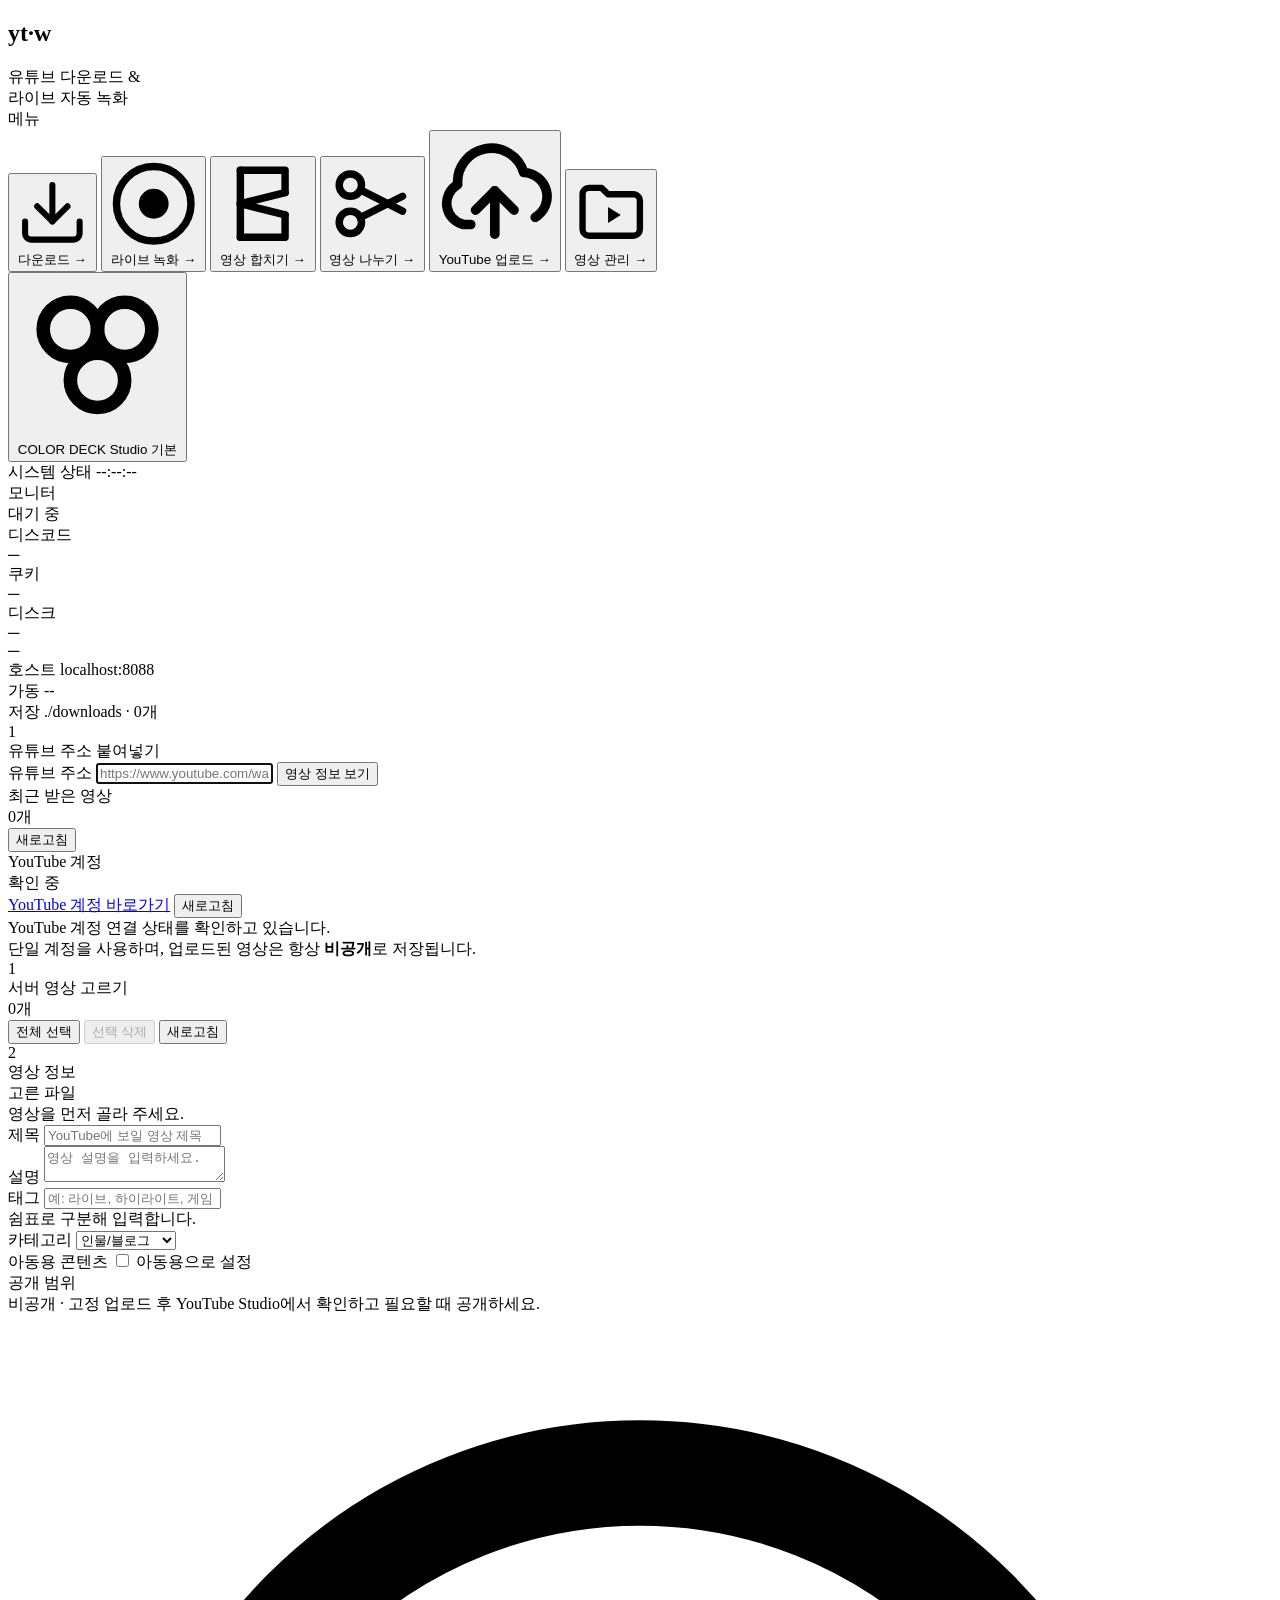
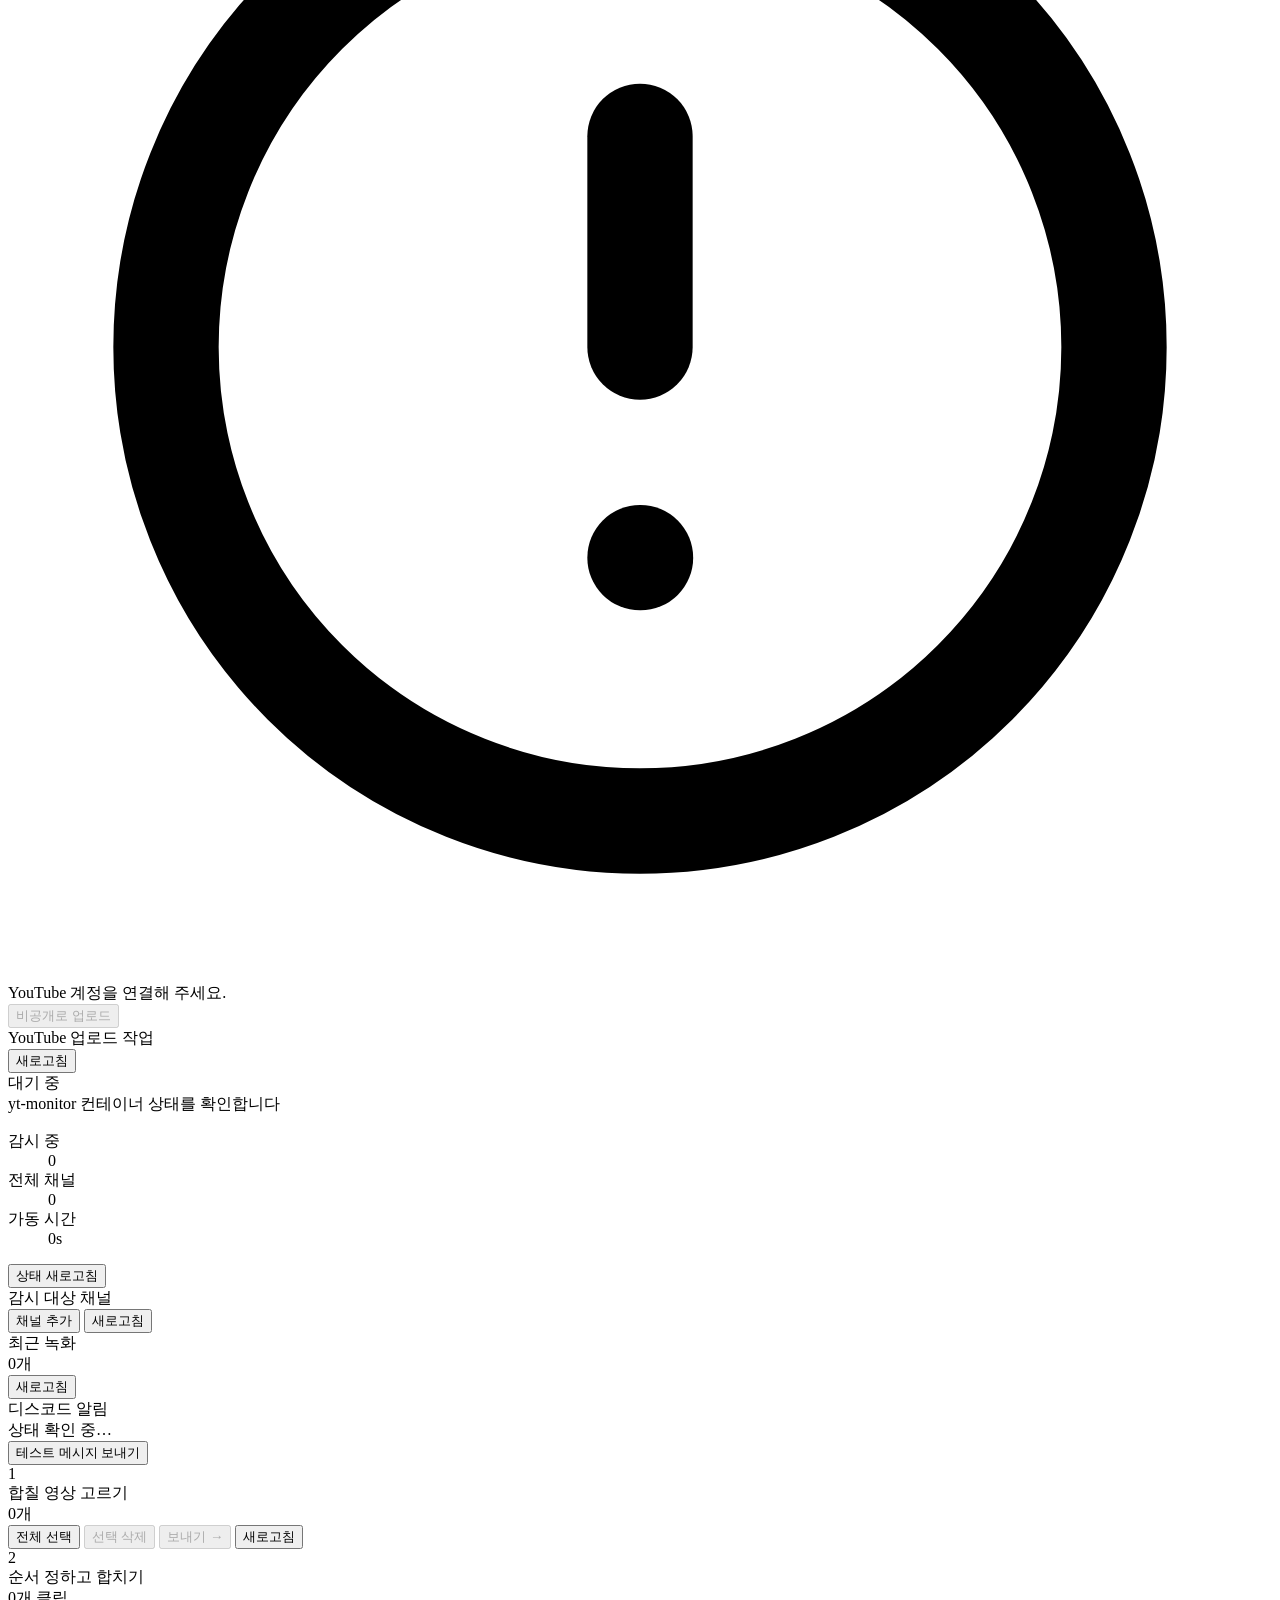
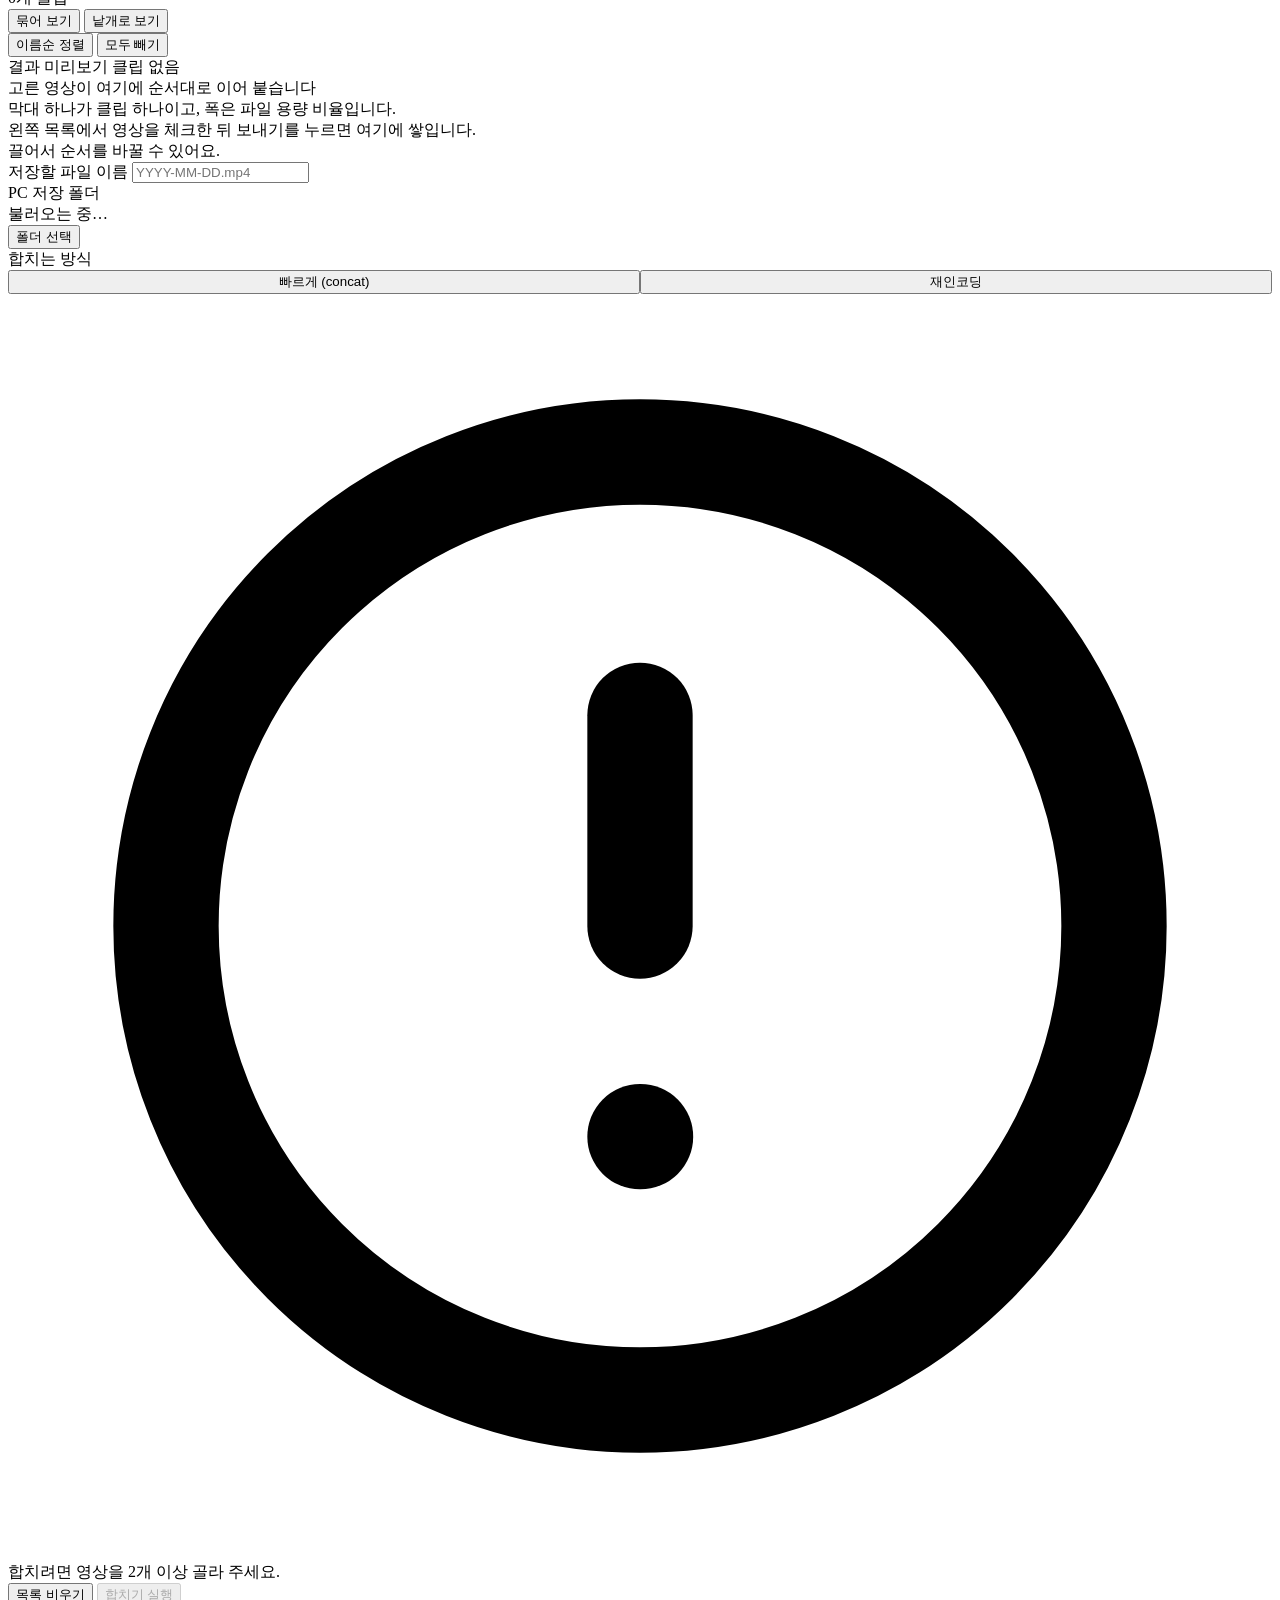
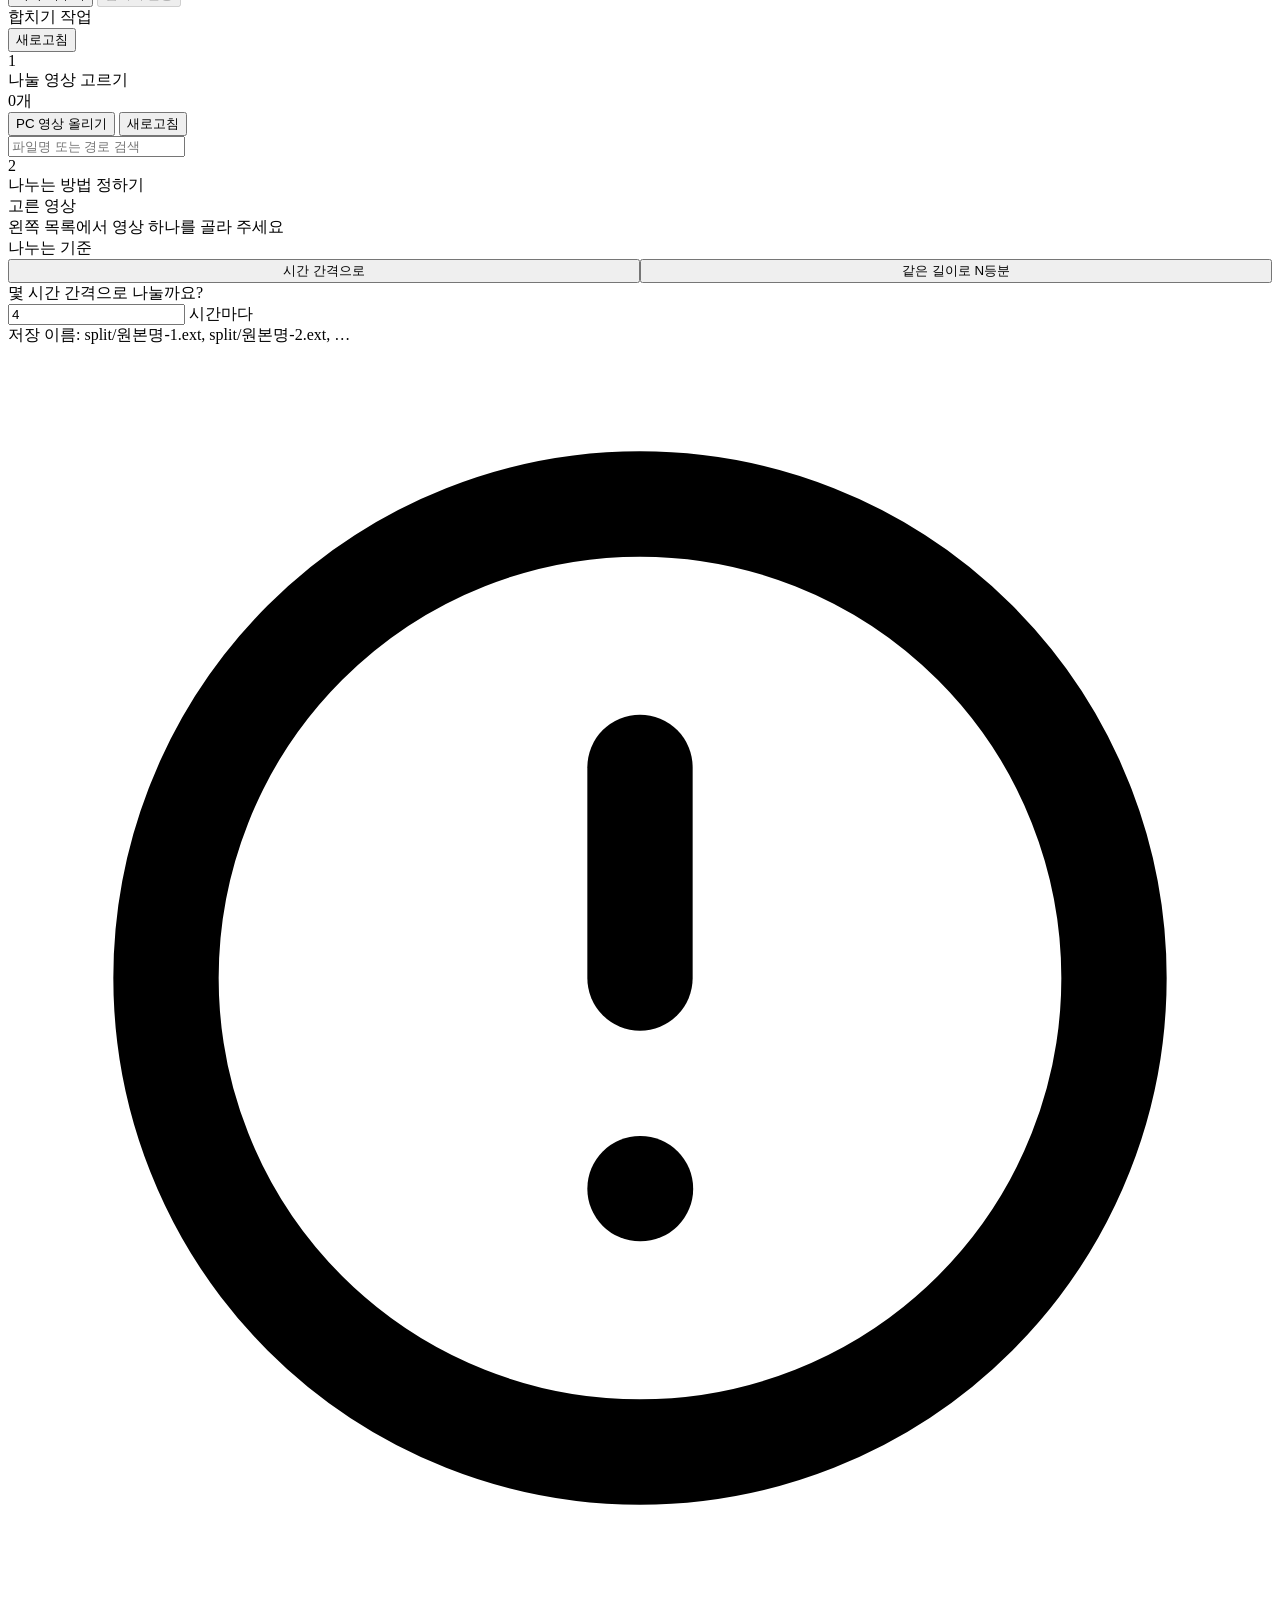
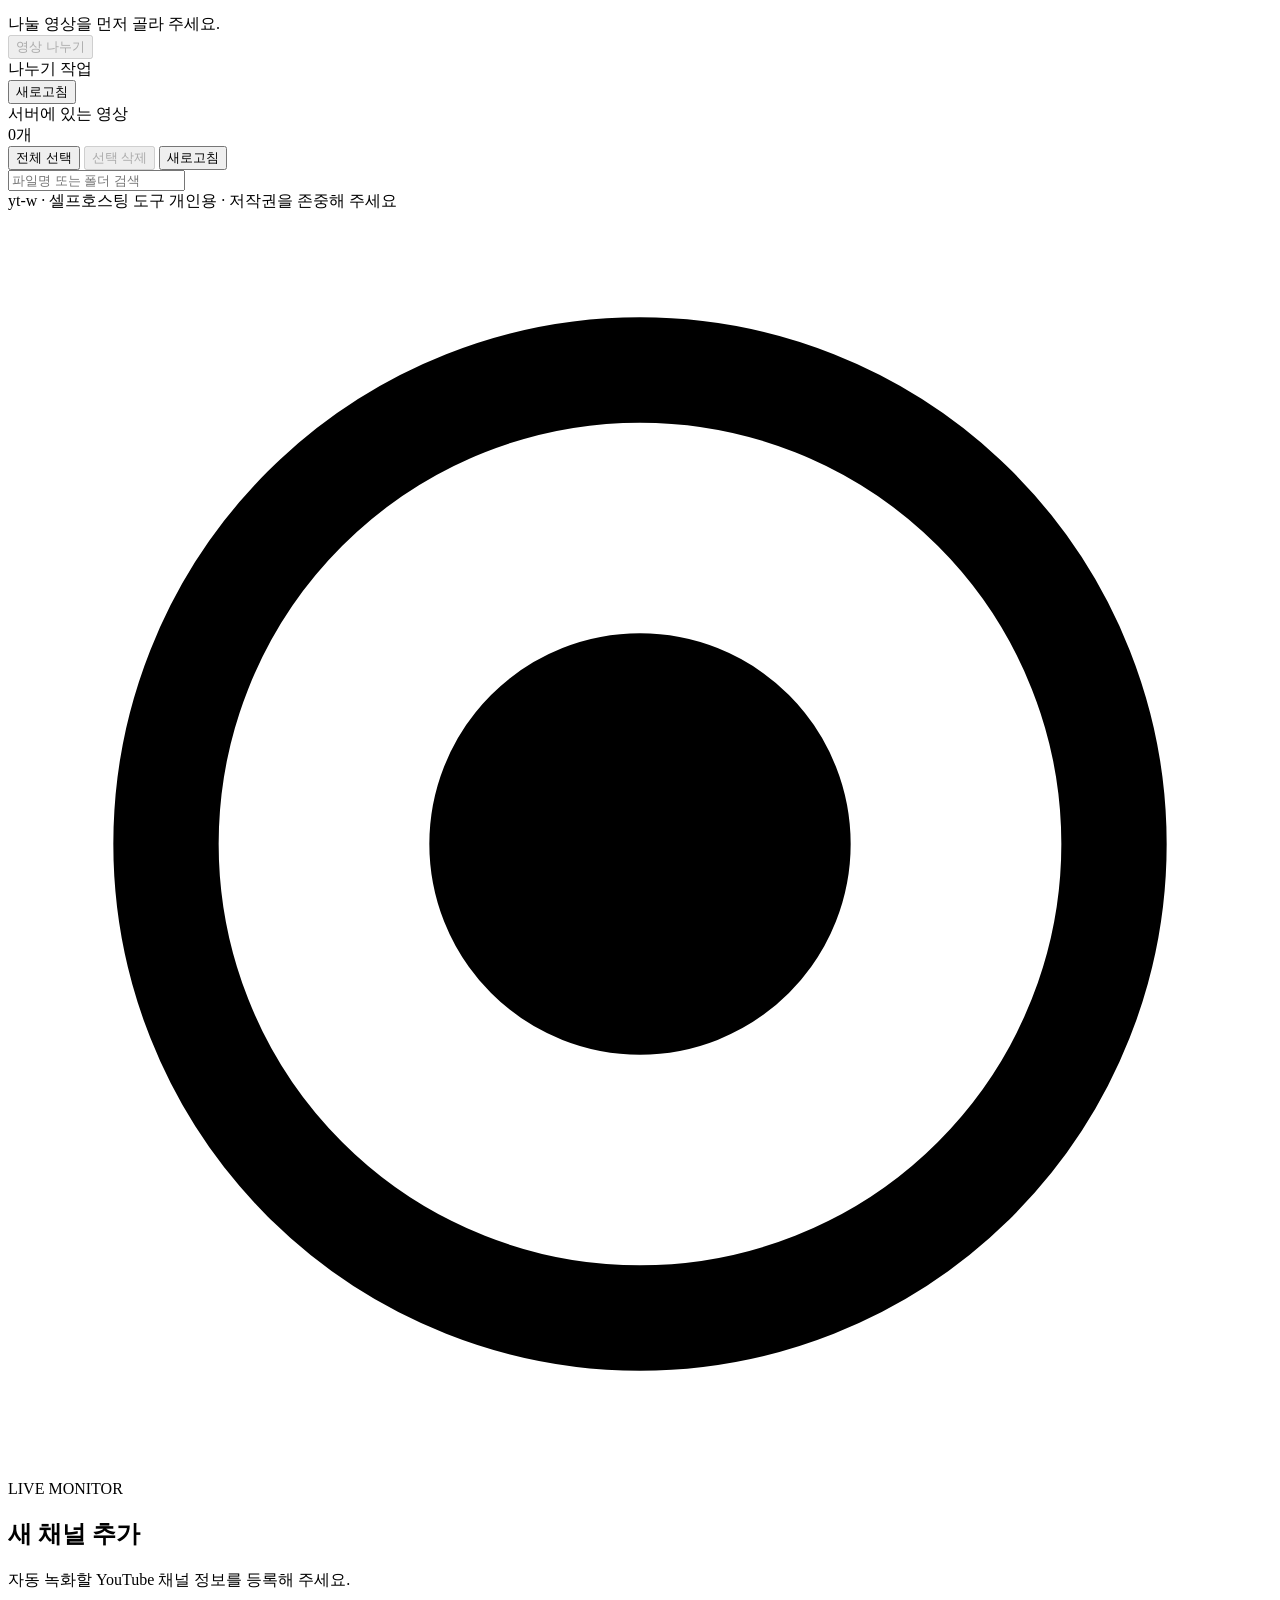
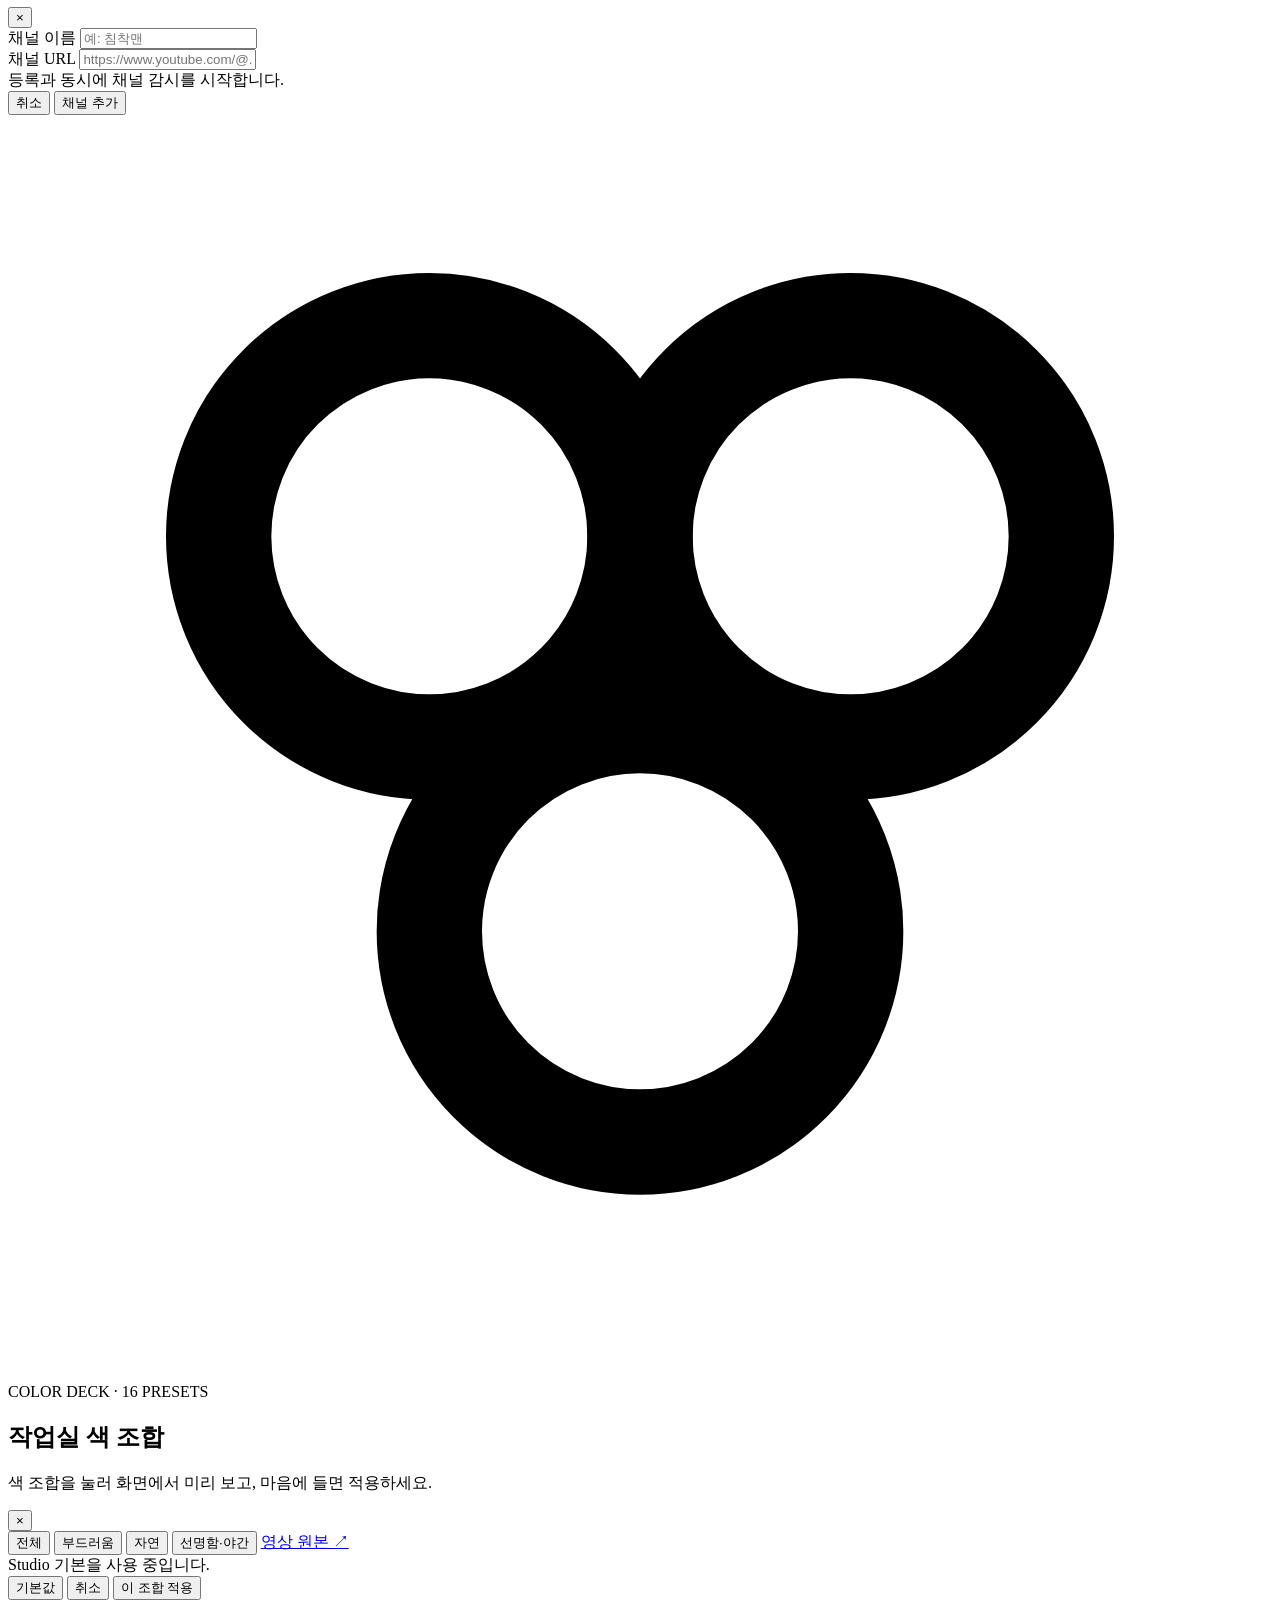
==== web/index.html @ 25b32334 "feat(web): 영상 관리 탭 추가, YouTube 업로드 목록에 삭제 기능 - 영상 관리 탭: 서버 영상을 폴더별로 묶어 보여 주고 검색·전체 선택·선택 삭제·폴더 삭제 제공" ====
<!DOCTYPE html>
<html lang="ko">
<head>
<meta charset="UTF-8" />
<meta name="viewport" content="width=device-width, initial-scale=1.0" />
<title>yt-w · 유튜브 다운로드와 라이브 자동 녹화</title>
<link rel="preconnect" href="https://fonts.googleapis.com" />
<link rel="preconnect" href="https://fonts.gstatic.com" crossorigin />
<link rel="preconnect" href="https://cdn.jsdelivr.net" crossorigin />
<link href="https://fonts.googleapis.com/css2?family=IBM+Plex+Sans+Condensed:wght@500;600;700&family=IBM+Plex+Mono:wght@400;500;600&display=swap" rel="stylesheet" />
<link rel="stylesheet" as="style" crossorigin href="https://cdn.jsdelivr.net/gh/orioncactus/pretendard@v1.3.9/dist/web/variable/pretendardvariable.min.css" />
<link rel="icon" href="data:image/svg+xml,%3Csvg xmlns=%22http://www.w3.org/2000/svg%22 viewBox=%220 0 32 32%22%3E%3Crect width=%2232%22 height=%2232%22 rx=%227%22 fill=%22%2315111e%22/%3E%3Ccircle cx=%2216%22 cy=%2216%22 r=%226%22 fill=%22%23caff58%22/%3E%3C/svg%3E" />
<script src="/static/palette_boot.js"></script>
<link rel="stylesheet" href="/static/app.css">
<link rel="stylesheet" href="/static/palette.css">
</head>

<body>
  <div class="app">

    <!-- ════════════════════════ SIDEBAR ════════════════════════════════ -->
    <aside class="sidebar">
      <div class="brand">
        <h1 class="brand-mark">yt<span class="dot">·</span>w</h1>
        <div class="brand-tag">유튜브 다운로드 &amp;<br/>라이브 자동 녹화</div>
      </div>

      <!-- 영상이 생기고(①) → 손질되고(②) → 나가고(③) → 정리되는(④) 순서가 메뉴 순서다. -->
      <nav class="nav" role="tablist" aria-label="작업 메뉴" onkeydown="handleTabKeydown(event)">
        <div class="nav-label" id="nav-label">메뉴</div>

        <button class="nav-btn" data-tab="download" onclick="switchTab('download')"
                role="tab" id="tab-download" aria-controls="panel-download" aria-selected="false" tabindex="-1">
          <svg class="ico" viewBox="0 0 24 24" fill="none" stroke="currentColor" stroke-width="2" stroke-linecap="round" stroke-linejoin="round" aria-hidden="true">
            <path d="M21 15v4a2 2 0 0 1-2 2H5a2 2 0 0 1-2-2v-4" />
            <polyline points="7 10 12 15 17 10" />
            <line x1="12" y1="15" x2="12" y2="3" />
          </svg>
          <span>다운로드</span>
          <span class="arrow" aria-hidden="true">→</span>
        </button>

        <button class="nav-btn" data-tab="monitor" onclick="switchTab('monitor')"
                role="tab" id="tab-monitor" aria-controls="panel-monitor" aria-selected="false" tabindex="-1">
          <svg class="ico" viewBox="0 0 24 24" fill="none" stroke="currentColor" stroke-width="2" stroke-linecap="round" stroke-linejoin="round" aria-hidden="true">
            <circle cx="12" cy="12" r="10" />
            <circle cx="12" cy="12" r="3" fill="currentColor" />
          </svg>
          <span>라이브 녹화</span>
          <span class="arrow" aria-hidden="true">→</span>
        </button>

        <button class="nav-btn" data-tab="merge" onclick="switchTab('merge')"
                role="tab" id="tab-merge" aria-controls="panel-merge" aria-selected="false" tabindex="-1">
          <svg class="ico" viewBox="0 0 24 24" fill="none" stroke="currentColor" stroke-width="2" stroke-linecap="round" stroke-linejoin="round" aria-hidden="true">
            <polyline points="6 3 18 3 18 9" />
            <polyline points="6 21 18 21 18 15" />
            <line x1="6" y1="3" x2="6" y2="21" />
            <line x1="18" y1="9" x2="6" y2="12" />
            <line x1="18" y1="15" x2="6" y2="12" />
          </svg>
          <span>영상 합치기</span>
          <span class="arrow" aria-hidden="true">→</span>
        </button>

        <button class="nav-btn" data-tab="split" onclick="switchTab('split')"
                role="tab" id="tab-split" aria-controls="panel-split" aria-selected="false" tabindex="-1">
          <svg class="ico" viewBox="0 0 24 24" fill="none" stroke="currentColor" stroke-width="2" stroke-linecap="round" stroke-linejoin="round" aria-hidden="true">
            <circle cx="6" cy="7" r="3" />
            <circle cx="6" cy="17" r="3" />
            <line x1="8.7" y1="8.3" x2="20" y2="14" />
            <line x1="8.7" y1="15.7" x2="20" y2="10" />
          </svg>
          <span>영상 나누기</span>
          <span class="arrow" aria-hidden="true">→</span>
        </button>

        <button class="nav-btn active" data-tab="youtube-upload" onclick="switchTab('youtube-upload')"
                role="tab" id="tab-youtube-upload" aria-controls="panel-youtube-upload" aria-selected="true">
          <svg class="ico" viewBox="0 0 24 24" fill="none" stroke="currentColor" stroke-width="2" stroke-linecap="round" stroke-linejoin="round" aria-hidden="true">
            <path d="M16 16l-4-4-4 4" />
            <line x1="12" y1="12" x2="12" y2="21" />
            <path d="M20.4 17.5A5 5 0 0 0 18 8.2 7 7 0 0 0 4.3 10.7 4.5 4.5 0 0 0 5.5 19H7" />
          </svg>
          <span>YouTube 업로드</span>
          <span class="arrow" aria-hidden="true">→</span>
        </button>

        <button class="nav-btn" data-tab="library" onclick="switchTab('library')"
                role="tab" id="tab-library" aria-controls="panel-library" aria-selected="false" tabindex="-1">
          <svg class="ico" viewBox="0 0 24 24" fill="none" stroke="currentColor" stroke-width="2" stroke-linecap="round" stroke-linejoin="round" aria-hidden="true">
            <path d="M3 7a2 2 0 0 1 2-2h4l2 2h8a2 2 0 0 1 2 2v9a2 2 0 0 1-2 2H5a2 2 0 0 1-2-2z" />
            <path d="M11 11l4 2.5-4 2.5z" fill="currentColor" stroke="none" />
          </svg>
          <span>영상 관리</span>
          <span class="arrow" aria-hidden="true">→</span>
        </button>
      </nav>

      <div class="sidebar-spacer"></div>

      <button type="button" class="palette-trigger" id="palette-trigger"
              aria-haspopup="dialog" aria-controls="palette-overlay"
              onclick="openPalettePicker()">
        <span class="palette-trigger-icon" aria-hidden="true">
          <svg class="ico" viewBox="0 0 24 24" fill="none" stroke="currentColor"
               stroke-width="2" stroke-linecap="round" stroke-linejoin="round">
            <circle cx="8" cy="8" r="4" />
            <circle cx="16" cy="8" r="4" />
            <circle cx="12" cy="15.5" r="4" />
          </svg>
        </span>
        <span class="palette-trigger-copy">
          <span class="palette-trigger-kicker">COLOR DECK</span>
          <span class="palette-trigger-name" id="palette-trigger-name">Studio 기본</span>
        </span>
        <span class="palette-trigger-swatches" id="palette-trigger-swatches" aria-hidden="true"></span>
      </button>

      <div class="syspanel">
        <div class="syspanel-title">
          <span>시스템 상태</span>
          <span class="clock" id="boot-time">--:--:--</span>
        </div>

        <div class="sysrow">
          <div class="sysrow-label">
            <span class="dot" id="sys-monitor-dot"></span>
            <span>모니터</span>
          </div>
          <div class="sysrow-val" id="stat-monitor-val">대기 중</div>
        </div>

        <div class="sysrow">
          <div class="sysrow-label">
            <span class="dot" id="sys-discord-dot"></span>
            <span>디스코드</span>
          </div>
          <div class="sysrow-val dim" id="stat-discord-val">─</div>
        </div>

        <div class="sysrow">
          <div class="sysrow-label">
            <span class="dot" id="sys-cookie-dot"></span>
            <span>쿠키</span>
          </div>
          <div class="sysrow-val dim" id="stat-cookie-val">─</div>
        </div>

        <div class="sysrow">
          <div class="sysrow-label">
            <span class="dot" id="sys-disk-dot"></span>
            <span>디스크</span>
          </div>
          <div class="sysrow-val">
            <div id="stat-disk-val">─</div>
            <div class="sub" id="stat-disk-sub">─</div>
          </div>
        </div>

        <div class="syspanel-foot">
          <div>호스트 <span id="boot-host">localhost</span>:<span id="boot-port">8088</span></div>
          <div>가동 <span id="boot-uptime">--</span></div>
          <div>저장 <span id="boot-dlpath">./downloads</span> · <span id="boot-files">0</span>개</div>
        </div>
      </div>
    </aside>

    <!-- ════════════════════════ CONTENT ════════════════════════════════ -->
    <main class="content" id="main-content">

      <!-- ╔══════════════════════════════ DOWNLOAD ════════════════════╗ -->
      <section id="panel-download" class="panel" role="tabpanel" aria-labelledby="tab-download" tabindex="0">
        <section class="card">
          <div class="card-head">
            <div class="card-title-group">
              <span class="step-no">1</span>
              <div class="card-title">유튜브 주소 붙여넣기</div>
            </div>
          </div>
          <div class="card-body lg">
            <form onsubmit="handleAnalyze(event)" id="analyze-form">
              <div class="row-flex">
                <label class="sr-only" for="url-input">유튜브 주소</label>
                <input class="input url-hero grow" type="text" id="url-input"
                       placeholder="https://www.youtube.com/watch?v=..." required autofocus />
                <button class="btn primary lg nowrap" type="submit" id="analyze-btn">영상 정보 보기</button>
              </div>
            </form>
          </div>
        </section>

        <section id="dl-step-analyzing" class="card" style="display:none">
          <div class="dl-loader">
            <div class="dl-loader-spin"></div>
            <div class="dl-loader-msg">영상 정보를 가져오는 중</div>
            <div class="dl-loader-sub">최대 20초까지 걸릴 수 있어요</div>
          </div>
        </section>

        <section id="dl-step-result" class="card" style="display:none">
          <div class="card-head">
            <div class="card-title-group">
              <span class="step-no">2</span>
              <div class="card-title">받을 형식 고르기</div>
            </div>
            <div class="card-head-actions">
              <button class="btn ghost sm" onclick="closeResult()">닫기</button>
            </div>
          </div>
          <div class="card-body lg">
            <div class="dl-result" style="margin-bottom: 22px;">
              <img id="video-thumb" class="dl-thumb" src="" alt="" />
              <div>
                <div id="video-title" class="dl-info-title">영상 제목</div>
                <div id="video-author" class="dl-info-author">채널명</div>
                <div class="dl-info-meta">
                  <span id="video-duration">--:--</span> · <span id="video-views">0 views</span>
                </div>
              </div>
            </div>

            <div class="field-row">
              <div>
                <label class="label">받을 형식</label>
                <div class="toggle-group" style="display:flex; width: 100%;">
                  <button type="button" id="btn-video-fmt" class="active" style="flex:1" onclick="setFormat('video')">영상 (MP4)</button>
                  <button type="button" id="btn-audio-fmt" style="flex:1" onclick="setFormat('audio')">오디오 (MP3)</button>
                </div>
              </div>
              <div id="quality-container">
                <label class="label" for="quality-select">화질</label>
                <select class="select" id="quality-select">
                  <option value="best">최상 (자동)</option>
                  <option value="2160">2160p · 4K</option>
                  <option value="1440">1440p · 2K</option>
                  <option value="1080">1080p · FHD</option>
                  <option value="720">720p · HD</option>
                  <option value="480">480p</option>
                  <option value="360">360p</option>
                </select>
              </div>
            </div>

            <div style="height: 18px;"></div>
            <button class="btn primary lg block" onclick="startDownload()">다운로드 시작</button>
          </div>
        </section>

        <section id="dl-step-downloading" class="card" style="display:none">
          <div class="dl-loader">
            <div class="dl-loader-spin"></div>
            <div class="dl-loader-msg">다운로드 중</div>
            <div class="dl-loader-sub">브라우저를 닫지 마세요. 완료되면 파일이 자동으로 받아집니다.</div>
          </div>
        </section>

        <section id="dl-step-finished" class="card" style="display:none">
          <div class="dl-finished">
            <div class="dl-finished-mark" aria-hidden="true"></div>
            <div class="dl-finished-title">다운로드 완료</div>
            <div class="dl-finished-file" id="finish-message"></div>
            <button class="btn" onclick="closeResult()">다른 영상 받기</button>
          </div>
        </section>

        <section class="card">
          <div class="card-head">
            <div class="card-title-group">
              <div class="card-title">최근 받은 영상</div>
              <span class="card-sub" id="recent-file-count">0개</span>
            </div>
            <div class="card-head-actions">
              <button class="btn ghost sm" onclick="loadRecentFiles(true)">새로고침</button>
            </div>
          </div>
          <div id="recent-files" class="card-body tight"></div>
        </section>
      </section>

      <!-- YouTube upload -->
      <section id="panel-youtube-upload" class="panel active" role="tabpanel" aria-labelledby="tab-youtube-upload" tabindex="0">
        <section class="card">
          <div class="card-head">
            <div class="card-title-group">
              <div class="card-title">YouTube 계정</div>
              <span class="chip dim" id="youtube-oauth-chip">확인 중</span>
            </div>
            <div class="card-head-actions">
              <a class="btn ghost sm" href="https://studio.youtube.com/"
                 target="_blank" rel="noopener noreferrer">YouTube 계정 바로가기</a>
              <button class="btn primary sm" type="button" id="btn-youtube-connect"
                      onclick="connectYouTubeAccount()" style="display:none">Google 계정 연결</button>
              <button class="btn danger sm" type="button" id="btn-youtube-disconnect"
                      onclick="disconnectYouTubeAccount()" style="display:none">연결 해제</button>
              <button class="btn ghost sm" type="button" onclick="loadYouTubeOAuthStatus()">새로고침</button>
            </div>
          </div>
          <div class="card-body youtube-auth-body">
            <div id="youtube-oauth-message" role="status" aria-live="polite">YouTube 계정 연결 상태를 확인하고 있습니다.</div>
            <div class="youtube-auth-note">단일 계정을 사용하며, 업로드된 영상은 항상 <strong>비공개</strong>로 저장됩니다.</div>
          </div>
        </section>

        <div class="youtube-upload-grid">
          <section class="card">
            <div class="card-head">
              <div class="card-title-group">
                <span class="step-no">1</span>
                <div class="card-title">서버 영상 고르기</div>
                <div class="card-sub" id="youtube-upload-file-count">0개</div>
              </div>
              <div class="card-head-actions">
                <button class="btn sm" type="button" id="btn-youtube-select-all" onclick="selectAllYouTubeUploadFiles()">전체 선택</button>
                <button class="btn danger sm" type="button" id="btn-youtube-delete-selected" onclick="deleteSelectedYouTubeUploadFiles()" disabled>선택 삭제</button>
                <button class="btn ghost sm" type="button" onclick="loadFiles(true)">새로고침</button>
              </div>
            </div>
            <div class="file-list youtube-upload-file-list" id="youtube-upload-file-list"></div>
          </section>

          <section class="card youtube-upload-settings">
            <div class="card-head">
              <div class="card-title-group">
                <span class="step-no" id="youtube-upload-step-no">2</span>
                <div class="card-title">영상 정보</div>
              </div>
            </div>
            <form id="youtube-upload-form" onsubmit="submitYouTubeUpload(event)">
              <div class="card-body stack">
                <div>
                  <label class="label">고른 파일</label>
                  <div class="youtube-selected-source" id="youtube-upload-selected-source">영상을 먼저 골라 주세요.</div>
                </div>
                <div>
                  <label class="label" for="youtube-upload-title">제목</label>
                  <input class="input" type="text" id="youtube-upload-title" maxlength="100"
                         placeholder="YouTube에 보일 영상 제목" required
                         oninput="renderYouTubeUploadReady()" />
                </div>
                <div>
                  <label class="label" for="youtube-upload-description">설명</label>
                  <textarea class="input youtube-upload-description" id="youtube-upload-description" maxlength="5000"
                            placeholder="영상 설명을 입력하세요."></textarea>
                </div>
                <div>
                  <label class="label" for="youtube-upload-tags">태그</label>
                  <input class="input" type="text" id="youtube-upload-tags"
                         placeholder="예: 라이브, 하이라이트, 게임" />
                  <div class="youtube-field-note">쉼표로 구분해 입력합니다.</div>
                </div>
                <div class="field-row">
                  <div>
                    <label class="label" for="youtube-upload-category">카테고리</label>
                    <select class="select" id="youtube-upload-category">
                      <option value="22" selected>인물/블로그</option>
                      <option value="24">엔터테인먼트</option>
                      <option value="20">게임</option>
                      <option value="10">음악</option>
                      <option value="27">교육</option>
                      <option value="28">과학/기술</option>
                    </select>
                  </div>
                  <div>
                    <label class="label">아동용 콘텐츠</label>
                    <label class="youtube-kids-control">
                      <span class="selection-control selection-checkbox youtube-kids-checkbox">
                        <input type="checkbox" id="youtube-upload-made-for-kids" />
                        <span class="selection-mark" aria-hidden="true"></span>
                      </span>
                      <span>아동용으로 설정</span>
                    </label>
                  </div>
                </div>
                <div>
                  <label class="label">공개 범위</label>
                  <div class="youtube-privacy-fixed">
                    <span class="chip warn no-dot">비공개 · 고정</span>
                    <span>업로드 후 YouTube Studio에서 확인하고 필요할 때 공개하세요.</span>
                  </div>
                </div>
                <div class="ready-bar" id="youtube-upload-ready">
                  <svg class="ico" viewBox="0 0 24 24" fill="none" stroke="currentColor" stroke-width="2" stroke-linecap="round" stroke-linejoin="round">
                    <circle cx="12" cy="12" r="9" /><line x1="12" y1="8" x2="12" y2="12" /><line x1="12" y1="16" x2="12.01" y2="16" />
                  </svg>
                  <span id="youtube-upload-ready-text">YouTube 계정을 연결해 주세요.</span>
                </div>
                <button class="btn primary lg block" type="submit" id="btn-youtube-upload" disabled>비공개로 업로드</button>
              </div>
            </form>
          </section>
        </div>

        <section class="card">
          <div class="card-head">
            <div class="card-title-group">
              <div class="card-title">YouTube 업로드 작업</div>
            </div>
            <div class="card-head-actions">
              <button class="btn ghost sm" type="button" onclick="loadYouTubeUploadJobs()">새로고침</button>
            </div>
          </div>
          <div id="youtube-upload-jobs" class="card-body tight"></div>
        </section>
      </section>

      <!-- ╔══════════════════════════════ MONITOR ═════════════════║ -->
      <section id="panel-monitor" class="panel" role="tabpanel" aria-labelledby="tab-monitor" tabindex="0">
        <section class="monitor-hero" id="monitor-hero">
          <div class="monitor-hero-left">
            <div class="monitor-pulse"></div>
            <div>
              <div class="monitor-state-text" id="tile-monitor-state">대기 중</div>
              <div class="monitor-state-sub" id="tile-monitor-state-sub">yt-monitor 컨테이너 상태를 확인합니다</div>
            </div>
          </div>
          <div class="monitor-hero-right">
            <dl class="hero-stats">
              <div>
                <dt>감시 중</dt>
                <dd class="accent" id="tile-active">0</dd>
              </div>
              <div>
                <dt>전체 채널</dt>
                <dd id="tile-total">0</dd>
              </div>
              <div>
                <dt>가동 시간</dt>
                <dd id="tile-uptime">0s</dd>
              </div>
            </dl>
            <button class="btn" onclick="systemRefresh()">상태 새로고침</button>
          </div>
        </section>

        <section class="card">
          <div class="card-head">
            <div class="card-title-group">
              <div class="card-title">감시 대상 채널</div>
            </div>
            <div class="card-head-actions">
              <button class="btn primary sm" onclick="openAddChannelModal()">채널 추가</button>
              <button class="btn ghost sm" onclick="loadChannels()">새로고침</button>
            </div>
          </div>
          <div id="channel-list" class="card-body tight"></div>
        </section>

        <section class="card">
          <div class="card-head">
            <div class="card-title-group">
              <div class="card-title">최근 녹화</div>
              <span class="card-sub" id="recording-count">0개</span>
            </div>
            <div class="card-head-actions">
              <button class="btn ghost sm" onclick="loadRecentRecordings(true)">새로고침</button>
            </div>
          </div>
          <div id="recent-recordings" class="card-body tight"></div>
        </section>

        <section class="card">
          <div class="card-head">
            <div class="card-title-group">
              <div class="card-title">디스코드 알림</div>
            </div>
          </div>
          <div class="card-body">
            <div class="row-flex" style="justify-content: space-between; flex-wrap: wrap; gap: 12px;">
              <div class="ready-bar grow" id="discord-state-text">상태 확인 중…</div>
              <button class="btn" onclick="testDiscord()">테스트 메시지 보내기</button>
            </div>
          </div>
        </section>
      </section>

      <!-- ╔══════════════════════════════ MERGE ══════════════════════╗ -->
      <section id="panel-merge" class="panel" role="tabpanel" aria-labelledby="tab-merge" tabindex="0">
        <div class="merge-grid">
          <section class="card">
            <div class="card-head">
              <div class="card-title-group">
                <span class="step-no">1</span>
                <div class="card-title">합칠 영상 고르기</div>
                <div class="card-sub" id="merge-file-count">0개</div>
              </div>
              <div class="card-head-actions">
                <button class="btn sm" id="btn-select-all" onclick="selectAllFiles()">전체 선택</button>
                <button class="btn danger sm" id="btn-delete-selected" onclick="deleteSelectedSourceFiles()" disabled>선택 삭제</button>
                <button class="btn primary sm" id="btn-send-selected" onclick="sendSelectedFilesToSequence()" disabled>보내기 →</button>
                <button class="btn ghost sm" onclick="loadFiles(true)">새로고침</button>
              </div>
            </div>
            <div class="file-list" id="merge-file-list"></div>
          </section>

          <section class="card">
            <div class="card-head">
              <div class="card-title-group">
                <span class="step-no" id="merge-step-no">2</span>
                <div class="card-title">순서 정하고 합치기</div>
                <div class="card-sub" id="merge-seq-count">0개 클립</div>
              </div>
              <div class="card-head-actions">
                <div class="toggle-group seq-view-toggle" role="group" aria-label="병합 순서 보기 방식">
                  <button type="button" id="seq-view-compact" class="active" onclick="setSequenceViewMode('compact')">묶어 보기</button>
                  <button type="button" id="seq-view-full" onclick="setSequenceViewMode('full')">낱개로 보기</button>
                </div>
                <button class="btn ghost sm" id="btn-sort-sequence-name" onclick="sortSequenceByName()">이름순 정렬</button>
                <button class="btn ghost sm" id="btn-deselect-all" onclick="deselectAllFiles()">모두 빼기</button>
              </div>
            </div>
            <div class="card-body stack">
              <div class="merge-strip">
                <div class="strip-head">
                  <span class="lbl">결과 미리보기</span>
                  <span class="strip-total" id="merge-strip-total">클립 없음</span>
                </div>
                <div class="strip-track empty" id="merge-strip-track">고른 영상이 여기에 순서대로 이어 붙습니다</div>
                <div class="strip-note" id="merge-strip-note">막대 하나가 클립 하나이고, 폭은 파일 용량 비율입니다.</div>
              </div>

              <div class="seq-list empty-seq" id="merge-seq-list">
                왼쪽 목록에서 영상을 체크한 뒤 보내기를 누르면 여기에 쌓입니다.<br />끌어서 순서를 바꿀 수 있어요.
              </div>

              <div>
                <label class="label" for="merge-output">저장할 파일 이름</label>
                <input class="input" type="text" id="merge-output" placeholder="YYYY-MM-DD.mp4"
                       oninput="renderMergeReady()" />
              </div>

              <div>
                <label class="label">PC 저장 폴더</label>
                <div class="row-flex">
                  <div class="merge-download-path" id="merge-download-directory">불러오는 중…</div>
                  <button class="btn" type="button" id="btn-merge-download-directory" onclick="chooseMergeDownloadDirectory()">폴더 선택</button>
                </div>
                <div class="merge-download-note" id="merge-download-directory-note"></div>
              </div>

              <div>
                <label class="label">합치는 방식</label>
                <div class="toggle-group" style="width:100%; display:flex;">
                  <button type="button" id="mode-concat" class="active" style="flex:1" onclick="setMergeMode('concat')"
                          title="무손실로 즉시 합칩니다. 모든 영상의 코덱·해상도가 같아야 합니다.">빠르게 (concat)</button>
                  <button type="button" id="mode-reencode" style="flex:1" onclick="setMergeMode('reencode')"
                          title="H.264/AAC로 다시 인코딩합니다. 코덱이 달라도 되지만 시간이 더 걸립니다.">재인코딩</button>
                </div>
              </div>

              <div class="ready-bar" id="merge-ready">
                <svg class="ico" viewBox="0 0 24 24" fill="none" stroke="currentColor" stroke-width="2" stroke-linecap="round" stroke-linejoin="round">
                  <circle cx="12" cy="12" r="9" /><line x1="12" y1="8" x2="12" y2="12" /><line x1="12" y1="16" x2="12.01" y2="16" />
                </svg>
                <span id="merge-ready-text">합치려면 영상을 2개 이상 골라 주세요.</span>
              </div>

              <div class="row-flex">
                <button class="btn ghost" onclick="clearSequence()">목록 비우기</button>
                <button class="btn primary grow" id="btn-execute-merge" onclick="executeMerge()" disabled>합치기 실행</button>
              </div>
            </div>
          </section>
        </div>

        <section class="card">
          <div class="card-head">
            <div class="card-title-group">
              <div class="card-title">합치기 작업</div>
            </div>
            <div class="card-head-actions">
              <button class="btn ghost sm" onclick="loadJobs()">새로고침</button>
            </div>
          </div>
          <div id="merge-jobs" class="card-body tight"></div>
        </section>
      </section>

      <!-- ╔══════════════════════════════ SPLIT ══════════════════════╗ -->
      <section id="panel-split" class="panel" role="tabpanel" aria-labelledby="tab-split" tabindex="0">
        <div class="merge-grid">
          <section class="card">
            <div class="card-head">
              <div class="card-title-group">
                <span class="step-no">1</span>
                <div class="card-title">나눌 영상 고르기</div>
                <div class="card-sub" id="split-file-count">0개</div>
              </div>
              <div class="card-head-actions">
                <button class="btn sm" type="button" id="btn-split-upload" onclick="chooseSplitUpload()">PC 영상 올리기</button>
                <button class="btn ghost sm" onclick="loadFiles(true)">새로고침</button>
                <input type="file" id="split-upload-input" hidden aria-label="나눌 PC 영상 파일"
                       accept="video/*,audio/*,.mkv,.webm,.m4a,.mp3,.aac,.ts,.mov"
                       onchange="uploadSplitVideo(this.files?.[0]); this.value=''" />
              </div>
            </div>
            <div class="split-file-tools">
              <input class="input" type="search" id="split-file-search"
                     aria-label="파일명 또는 경로 검색"
                     placeholder="파일명 또는 경로 검색"
                     oninput="setSplitSearch(this.value)" />
              <div class="split-upload-status" id="split-upload-status" style="display:none">
                <div class="split-upload-track"><div id="split-upload-progress"></div></div>
                <span id="split-upload-text">업로드 준비 중…</span>
              </div>
            </div>
            <div class="file-list" id="split-file-list"></div>
          </section>

          <section class="card">
            <div class="card-head">
              <div class="card-title-group">
                <span class="step-no" id="split-step-no">2</span>
                <div class="card-title">나누는 방법 정하기</div>
              </div>
            </div>
            <div class="card-body stack">
              <div>
                <label class="label">고른 영상</label>
                <div class="split-selected-file" id="split-selected-file">왼쪽 목록에서 영상 하나를 골라 주세요</div>
              </div>

              <div>
                <label class="label">나누는 기준</label>
                <div class="toggle-group" style="width:100%; display:flex;">
                  <button type="button" id="split-mode-interval" class="active" style="flex:1" onclick="setSplitStrategy('interval')">시간 간격으로</button>
                  <button type="button" id="split-mode-parts" style="flex:1" onclick="setSplitStrategy('parts')">같은 길이로 N등분</button>
                </div>
              </div>

              <div class="split-strategy-panel" id="split-interval-fields">
                <label class="label" for="split-interval-hours">몇 시간 간격으로 나눌까요?</label>
                <div class="row-flex">
                  <input class="input" type="number" id="split-interval-hours" min="0.1" step="0.1" value="4"
                         oninput="renderSplitSelection()" />
                  <span class="split-unit">시간마다</span>
                </div>
              </div>

              <div class="split-strategy-panel" id="split-parts-fields" style="display:none">
                <label class="label" for="split-parts">몇 등분할까요?</label>
                <div class="toggle-group split-quick-parts" role="group" aria-label="빠른 등분 선택">
                  <button type="button" onclick="setSplitParts(2)">2등분</button>
                  <button type="button" onclick="setSplitParts(3)">3등분</button>
                  <button type="button" onclick="setSplitParts(4)">4등분</button>
                </div>
                <div class="row-flex" style="margin-top:10px">
                  <input class="input" type="number" id="split-parts" min="2" step="1" value="2" oninput="renderSplitSelection()" />
                  <span class="split-unit">개 파일</span>
                </div>
              </div>

              <div class="split-preview" id="split-output-preview">
                저장 이름: split/원본명-1.ext, split/원본명-2.ext, …
              </div>

              <div class="ready-bar" id="split-ready">
                <svg class="ico" viewBox="0 0 24 24" fill="none" stroke="currentColor" stroke-width="2" stroke-linecap="round" stroke-linejoin="round">
                  <circle cx="12" cy="12" r="9" /><line x1="12" y1="8" x2="12" y2="12" /><line x1="12" y1="16" x2="12.01" y2="16" />
                </svg>
                <span id="split-ready-text">나눌 영상을 먼저 골라 주세요.</span>
              </div>

              <button class="btn primary lg block" id="btn-execute-split" onclick="executeSplit()" disabled
                      title="원본은 그대로 두고 split 폴더에 번호를 붙여 저장합니다. stream copy 방식이라 경계는 가장 가까운 키프레임에 맞춰질 수 있습니다.">영상 나누기</button>
            </div>
          </section>
        </div>

        <section class="card">
          <div class="card-head">
            <div class="card-title-group">
              <div class="card-title">나누기 작업</div>
            </div>
            <div class="card-head-actions">
              <button class="btn ghost sm" onclick="loadSplitJobs()">새로고침</button>
            </div>
          </div>
          <div id="split-jobs" class="card-body tight"></div>
        </section>
      </section>

      <!-- ╔══════════════════════════════ LIBRARY ════════════════════╗ -->
      <section id="panel-library" class="panel" role="tabpanel" aria-labelledby="tab-library" tabindex="0">
        <section class="card library-card">
          <div class="card-head">
            <div class="card-title-group">
              <div class="card-title">서버에 있는 영상</div>
              <div class="card-sub" id="library-file-count">0개</div>
            </div>
            <div class="card-head-actions">
              <button class="btn sm" type="button" id="btn-library-select-all" onclick="selectAllLibraryFiles()">전체 선택</button>
              <button class="btn danger sm" type="button" id="btn-library-delete-selected" onclick="deleteSelectedLibraryFiles()" disabled>선택 삭제</button>
              <button class="btn ghost sm" type="button" onclick="loadFiles(true)">새로고침</button>
            </div>
          </div>
          <div class="library-file-tools">
            <input class="input" type="search" id="library-file-search"
                   aria-label="파일명 또는 폴더 검색"
                   placeholder="파일명 또는 폴더 검색"
                   oninput="setLibrarySearch(this.value)" />
          </div>
          <div class="file-list" id="library-file-list"></div>
        </section>
      </section>

      <footer class="footer-note">
        <span>yt-w · 셀프호스팅 도구</span>
        <span>개인용 · 저작권을 존중해 주세요</span>
      </footer>
    </main>
  </div>

  <!-- ▌ ADD CHANNEL MODAL ─────────────────────────────────────────────── -->
  <div id="add-channel-overlay" class="overlay" onclick="if(event.target===this) closeAddChannelModal()">
    <div class="modal" role="dialog" aria-modal="true"
         aria-labelledby="add-channel-title" aria-describedby="add-channel-description">
      <div class="modal-head">
        <div class="modal-heading">
          <span class="modal-icon" aria-hidden="true">
            <svg class="ico" viewBox="0 0 24 24" fill="none" stroke="currentColor"
                 stroke-width="2" stroke-linecap="round" stroke-linejoin="round">
              <circle cx="12" cy="12" r="9" />
              <circle cx="12" cy="12" r="3" fill="currentColor" />
            </svg>
          </span>
          <div>
            <span class="modal-kicker">LIVE MONITOR</span>
            <h2 class="modal-title" id="add-channel-title">새 채널 추가</h2>
            <p class="modal-description" id="add-channel-description">
              자동 녹화할 YouTube 채널 정보를 등록해 주세요.
            </p>
          </div>
        </div>
        <button type="button" class="modal-close" aria-label="채널 추가 창 닫기"
                onclick="closeAddChannelModal()"><span aria-hidden="true">×</span></button>
      </div>
      <form onsubmit="addChannel(event)">
        <div class="modal-body">
          <div class="modal-fields">
            <div>
              <label class="label" for="channel-name">채널 이름</label>
              <input class="input" type="text" id="channel-name" placeholder="예: 침착맨" required />
            </div>
            <div>
              <label class="label" for="channel-url">채널 URL</label>
              <input class="input" type="url" id="channel-url"
                     placeholder="https://www.youtube.com/@..." required />
            </div>
          </div>
          <div class="modal-note">
            <span class="modal-note-dot" aria-hidden="true"></span>
            <span>등록과 동시에 채널 감시를 시작합니다.</span>
          </div>
        </div>
        <div class="modal-foot">
          <button type="button" class="btn ghost" onclick="closeAddChannelModal()">취소</button>
          <button type="submit" class="btn primary">채널 추가</button>
        </div>
      </form>
    </div>
  </div>

  <!-- ▌ COLOR PALETTE PICKER ──────────────────────────────────────────── -->
  <div id="palette-overlay" class="overlay palette-overlay"
       onclick="if(event.target===this) cancelPalettePreview()">
    <section class="palette-dialog" role="dialog" aria-modal="true"
             aria-labelledby="palette-title" aria-describedby="palette-description">
      <div class="modal-head">
        <div class="modal-heading">
          <span class="modal-icon" aria-hidden="true">
            <svg class="ico" viewBox="0 0 24 24" fill="none" stroke="currentColor"
                 stroke-width="2" stroke-linecap="round" stroke-linejoin="round">
              <circle cx="8" cy="8" r="4" />
              <circle cx="16" cy="8" r="4" />
              <circle cx="12" cy="15.5" r="4" />
            </svg>
          </span>
          <div>
            <span class="modal-kicker">COLOR DECK · 16 PRESETS</span>
            <h2 class="modal-title" id="palette-title">작업실 색 조합</h2>
            <p class="modal-description" id="palette-description">
              색 조합을 눌러 화면에서 미리 보고, 마음에 들면 적용하세요.
            </p>
          </div>
        </div>
        <button type="button" class="modal-close" aria-label="색 조합 창 닫기"
                onclick="cancelPalettePreview()"><span aria-hidden="true">×</span></button>
      </div>

      <div class="palette-body">
        <div class="palette-toolbar" role="group" aria-label="색 조합 분위기 필터">
          <button type="button" class="palette-filter active" data-palette-category="all"
                  onclick="setPaletteCategory('all')">전체</button>
          <button type="button" class="palette-filter" data-palette-category="soft"
                  onclick="setPaletteCategory('soft')">부드러움</button>
          <button type="button" class="palette-filter" data-palette-category="earth"
                  onclick="setPaletteCategory('earth')">자연</button>
          <button type="button" class="palette-filter" data-palette-category="vivid"
                  onclick="setPaletteCategory('vivid')">선명함·야간</button>
          <a class="palette-source" href="https://www.youtube.com/watch?v=23kxFVxYZIY"
             target="_blank" rel="noopener noreferrer">영상 원본 ↗</a>
        </div>
        <div class="palette-grid" id="palette-grid"></div>
      </div>

      <div class="palette-foot">
        <div class="palette-preview-status" id="palette-preview-status" role="status" aria-live="polite">
          Studio 기본을 사용 중입니다.
        </div>
        <div class="palette-actions">
          <button type="button" class="btn ghost" onclick="resetPalette()">기본값</button>
          <button type="button" class="btn ghost" onclick="cancelPalettePreview()">취소</button>
          <button type="button" class="btn primary" id="btn-apply-palette"
                  onclick="applyPalettePreview()">이 조합 적용</button>
        </div>
      </div>
    </section>
  </div>

  <!-- ▌ NOTIF ─────────────────────────────────────────────────────────── -->
  <div id="notif" class="notif">
    <div class="notif-title" id="notif-title">알림</div>
    <div class="notif-msg" id="notif-msg"></div>
  </div>

<script src="/static/app_core.js"></script>
<script src="/static/merge_output_name.js"></script>
<script src="/static/merge_download_directory.js"></script>
<script src="/static/channels.js"></script>
<script src="/static/merge_files.js"></script>
<script src="/static/merge_sequence.js"></script>
<script src="/static/merge_jobs.js"></script>
<script src="/static/split.js"></script>
<script src="/static/youtube_upload.js"></script>
<script src="/static/library.js"></script>
<script src="/static/download.js"></script>
<script src="/static/palette.js"></script>
<script src="/static/app.js"></script>
</body>
</html>
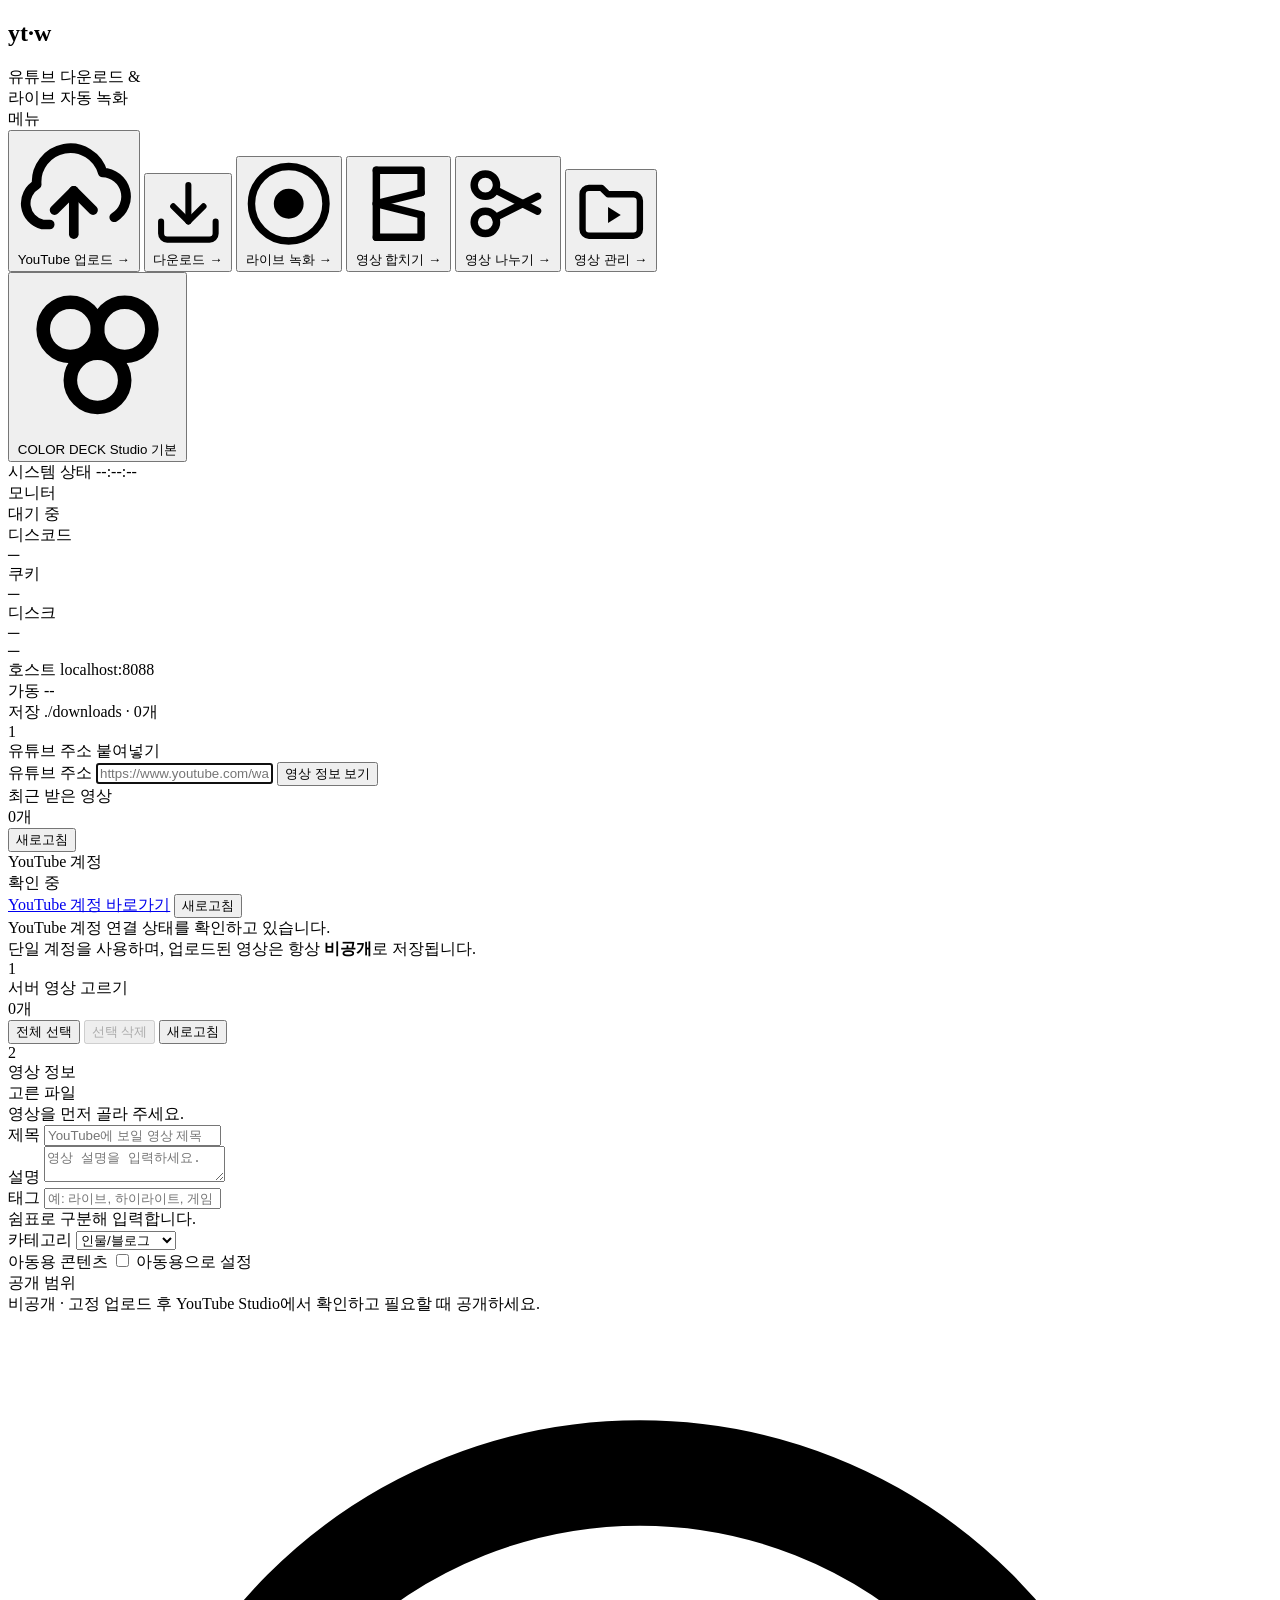
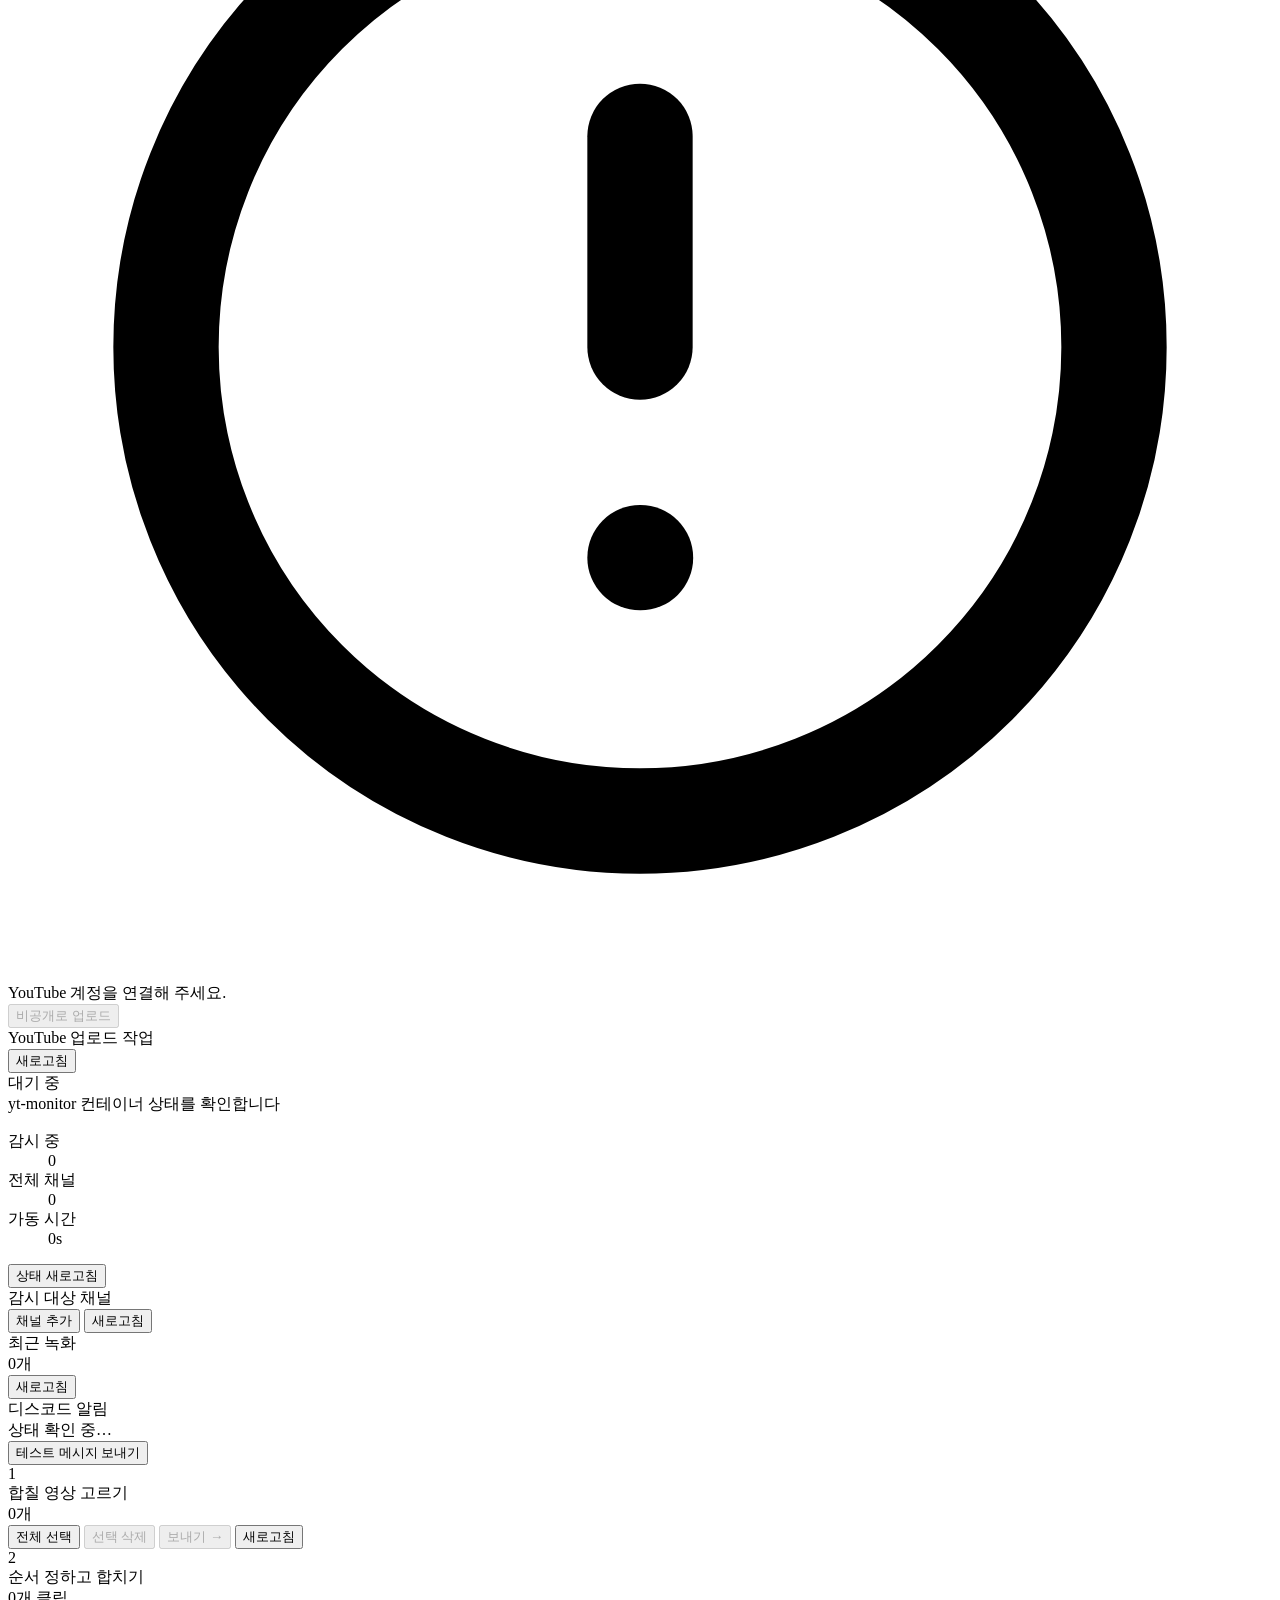
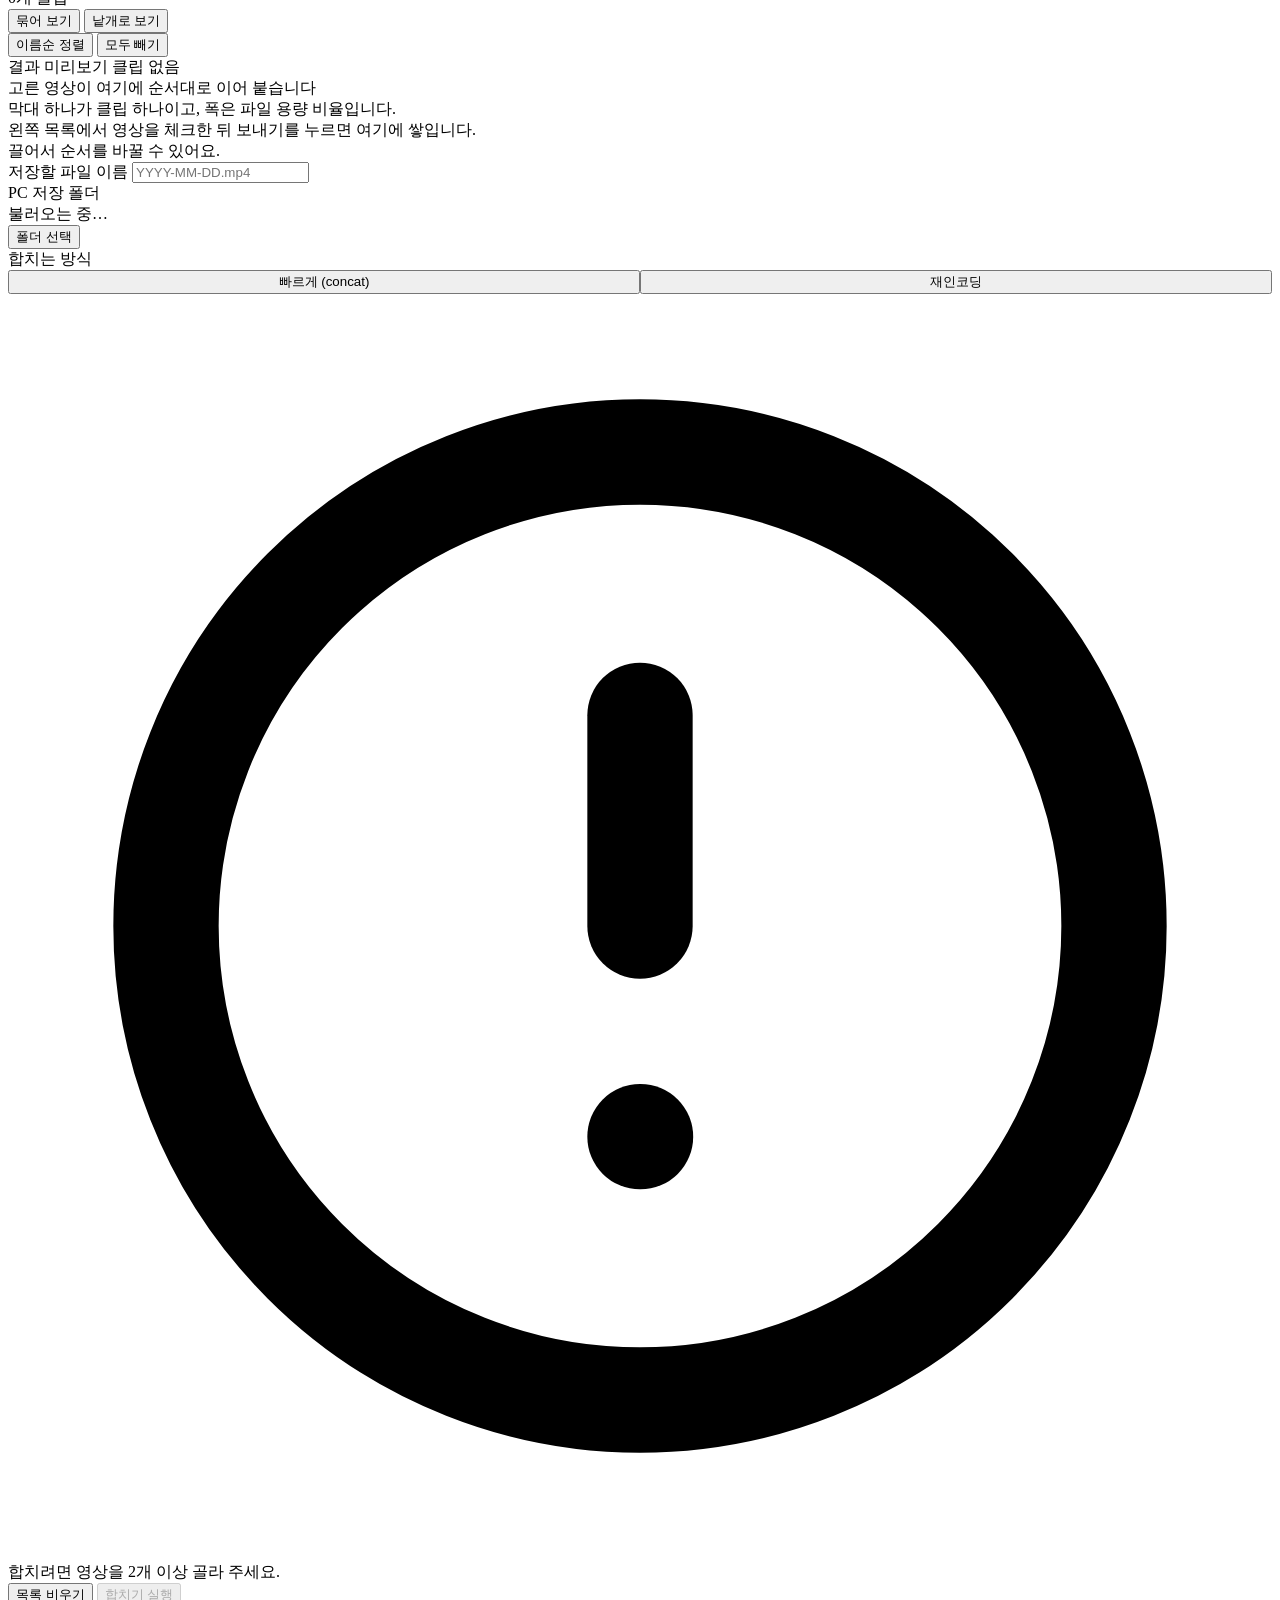
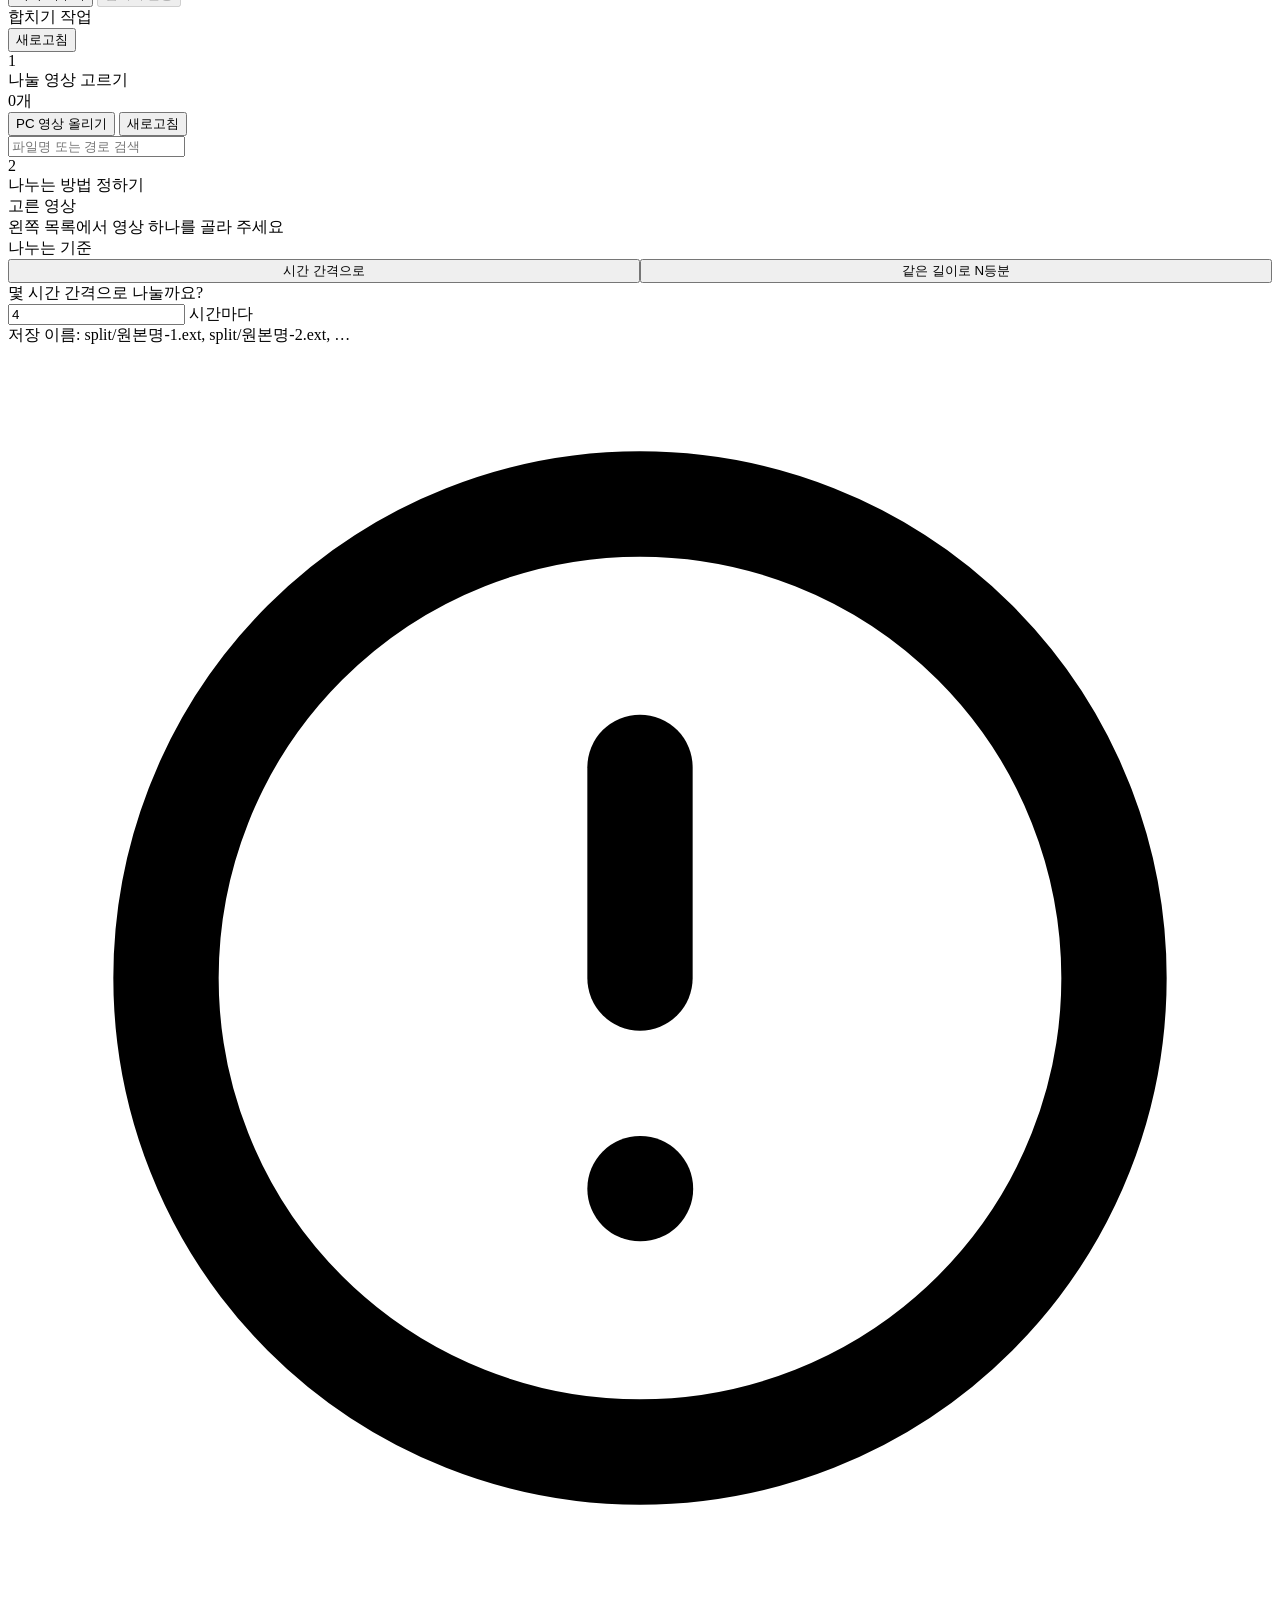
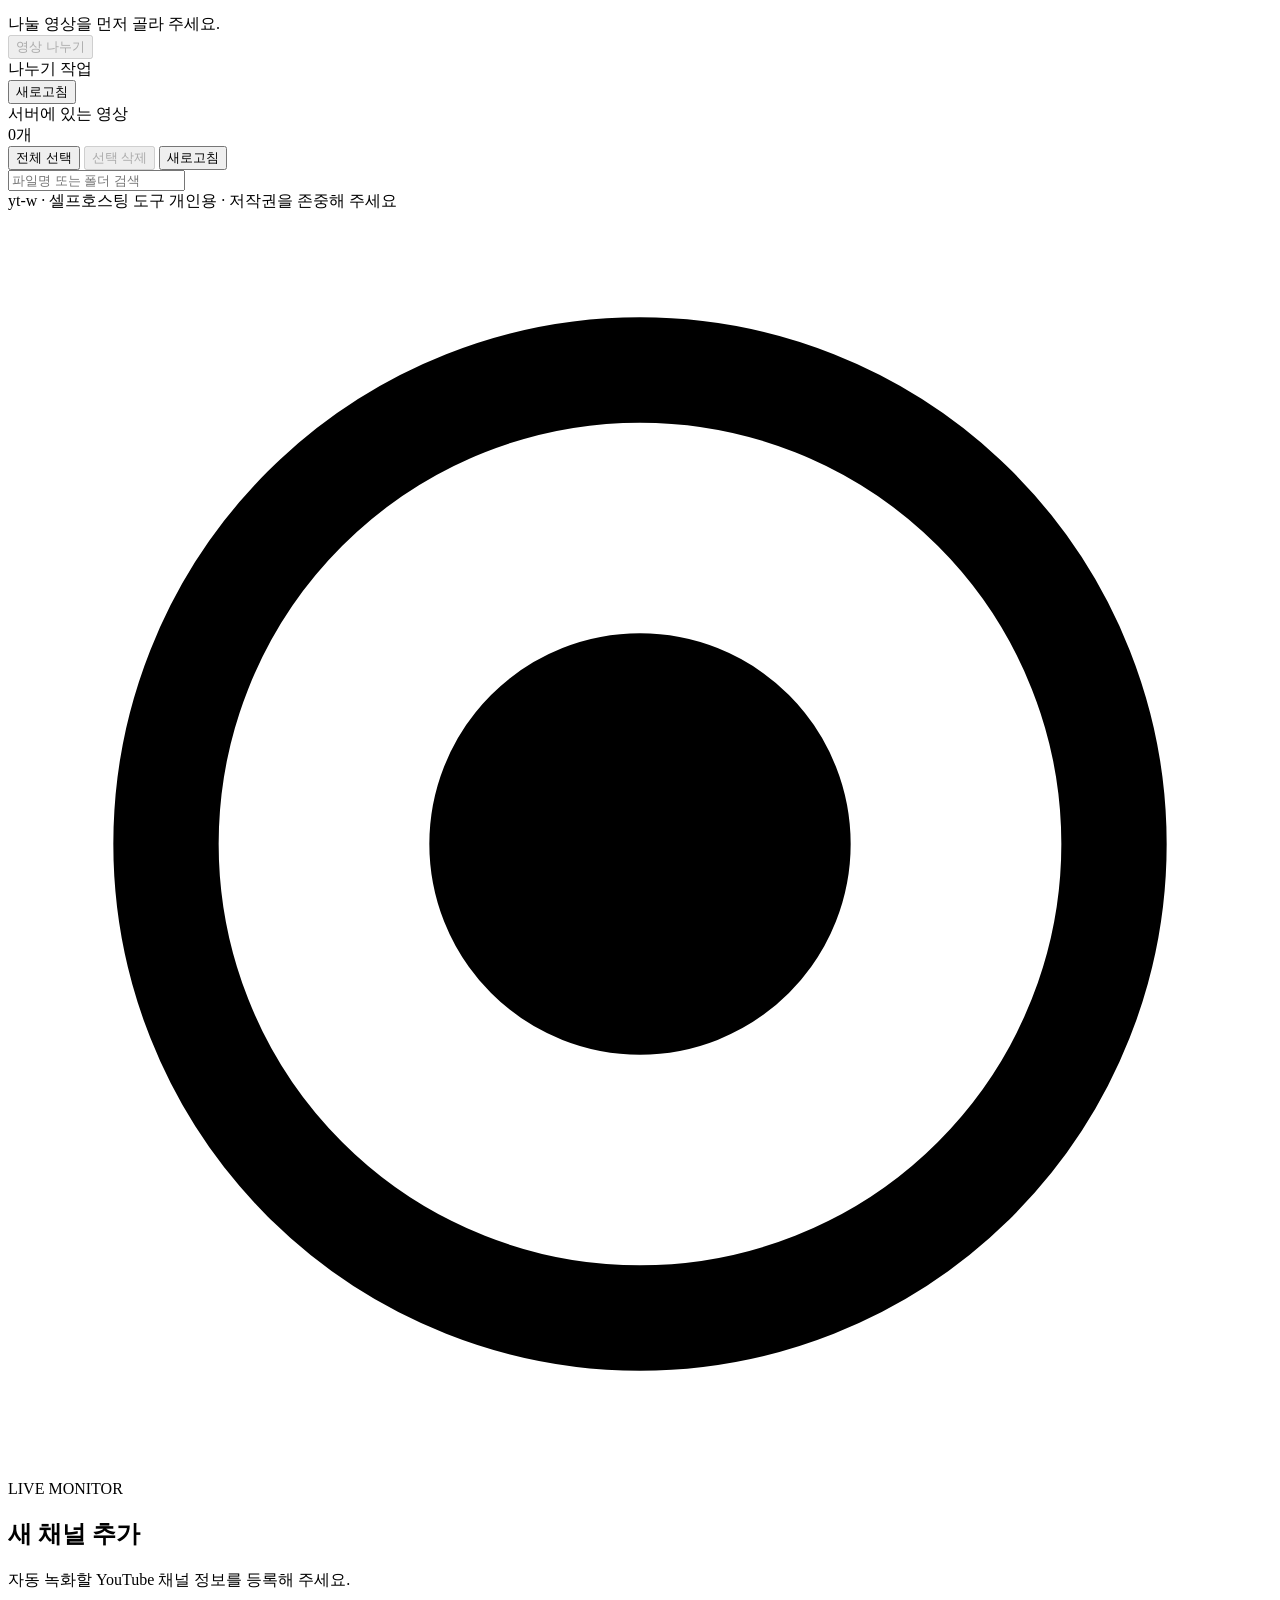
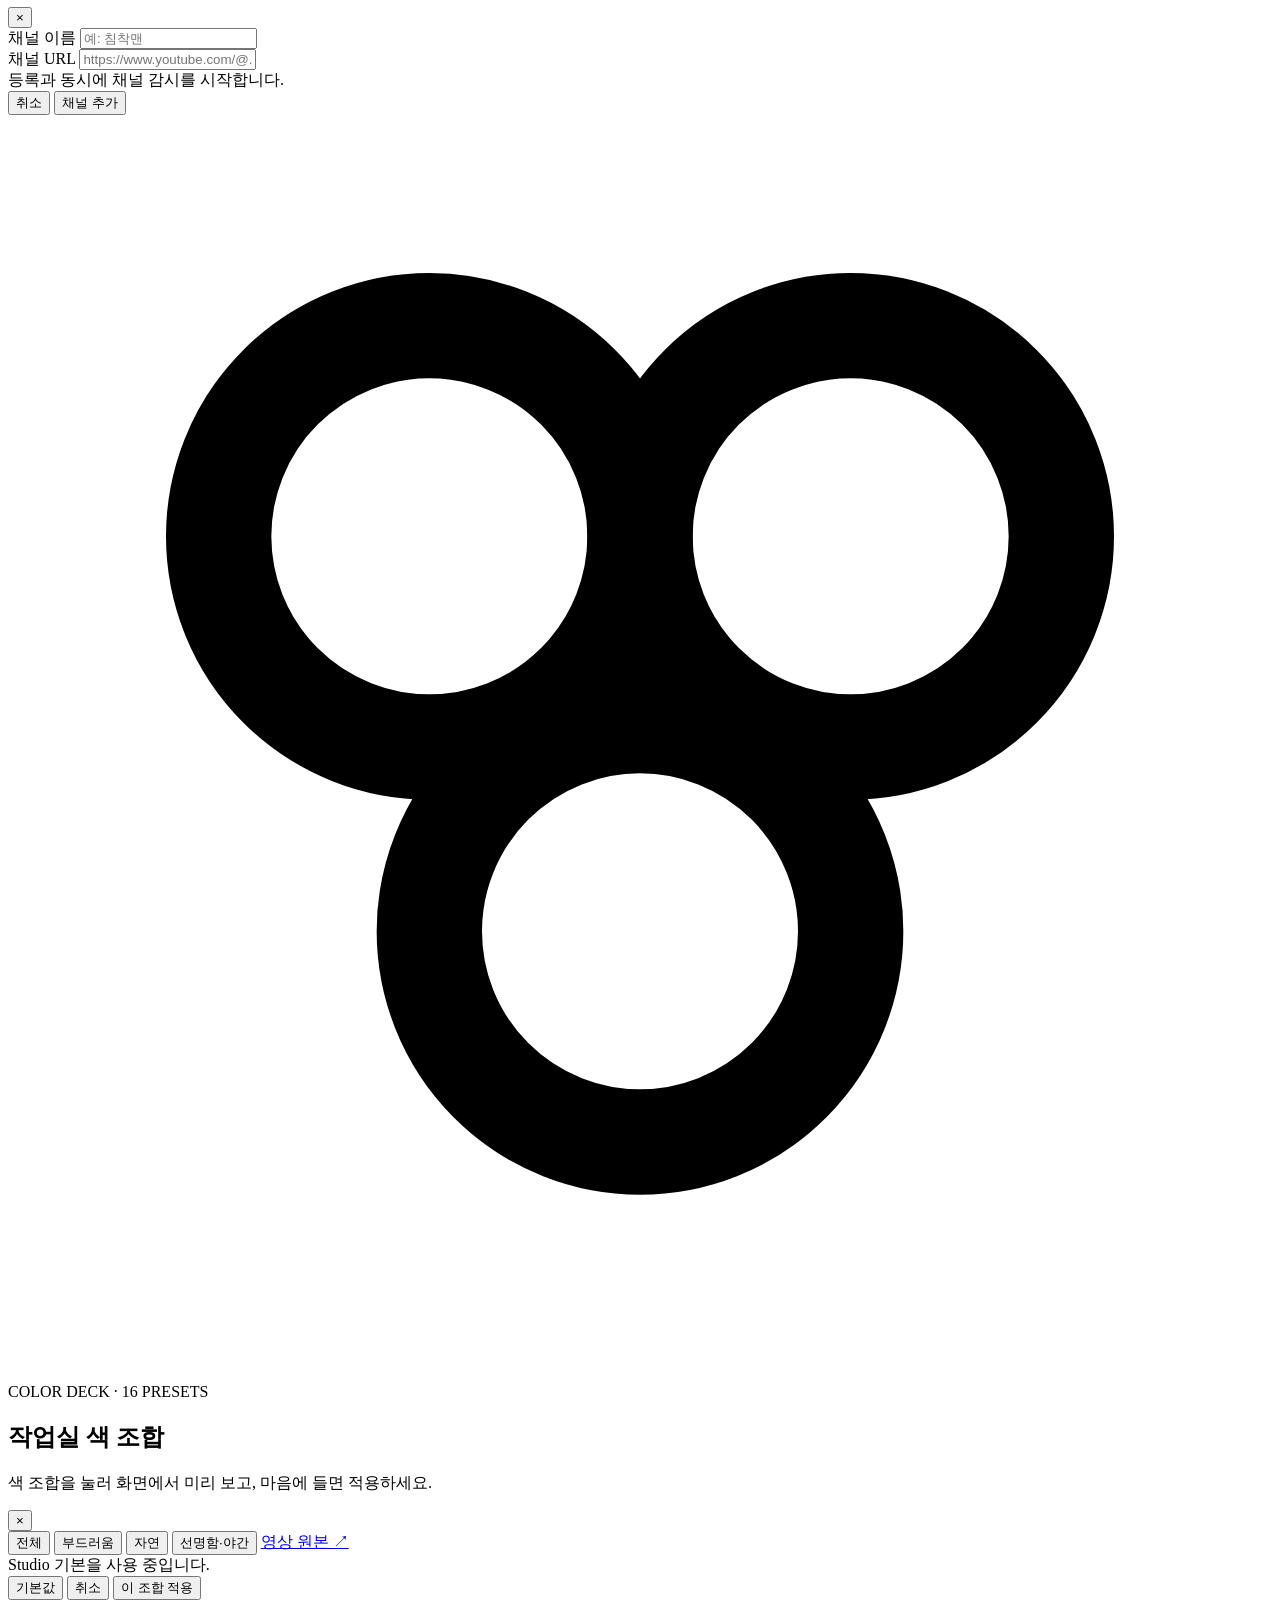
==== commit 180fbac8: "fix(menu): YouTube 업로드를 메뉴 맨 위로 이동 YouTube 업로드에 바로 접근할 수 있도록 첫 번째 메뉴로 배치하고 기존 순서 검증을 맞춘다. 나머지 메뉴의 상대" ====
--- a/web/index.html
+++ b/web/index.html
@@ -25,9 +25,20 @@
         <div class="brand-tag">유튜브 다운로드 &amp;<br/>라이브 자동 녹화</div>
       </div>
 
-      <!-- 영상이 생기고(①) → 손질되고(②) → 나가고(③) → 정리되는(④) 순서가 메뉴 순서다. -->
+      <!-- 기본 화면인 YouTube 업로드를 메뉴 맨 위에 둔다. -->
       <nav class="nav" role="tablist" aria-label="작업 메뉴" onkeydown="handleTabKeydown(event)">
         <div class="nav-label" id="nav-label">메뉴</div>
+
+        <button class="nav-btn active" data-tab="youtube-upload" onclick="switchTab('youtube-upload')"
+                role="tab" id="tab-youtube-upload" aria-controls="panel-youtube-upload" aria-selected="true">
+          <svg class="ico" viewBox="0 0 24 24" fill="none" stroke="currentColor" stroke-width="2" stroke-linecap="round" stroke-linejoin="round" aria-hidden="true">
+            <path d="M16 16l-4-4-4 4" />
+            <line x1="12" y1="12" x2="12" y2="21" />
+            <path d="M20.4 17.5A5 5 0 0 0 18 8.2 7 7 0 0 0 4.3 10.7 4.5 4.5 0 0 0 5.5 19H7" />
+          </svg>
+          <span>YouTube 업로드</span>
+          <span class="arrow" aria-hidden="true">→</span>
+        </button>
 
         <button class="nav-btn" data-tab="download" onclick="switchTab('download')"
                 role="tab" id="tab-download" aria-controls="panel-download" aria-selected="false" tabindex="-1">
@@ -72,17 +83,6 @@
             <line x1="8.7" y1="15.7" x2="20" y2="10" />
           </svg>
           <span>영상 나누기</span>
-          <span class="arrow" aria-hidden="true">→</span>
-        </button>
-
-        <button class="nav-btn active" data-tab="youtube-upload" onclick="switchTab('youtube-upload')"
-                role="tab" id="tab-youtube-upload" aria-controls="panel-youtube-upload" aria-selected="true">
-          <svg class="ico" viewBox="0 0 24 24" fill="none" stroke="currentColor" stroke-width="2" stroke-linecap="round" stroke-linejoin="round" aria-hidden="true">
-            <path d="M16 16l-4-4-4 4" />
-            <line x1="12" y1="12" x2="12" y2="21" />
-            <path d="M20.4 17.5A5 5 0 0 0 18 8.2 7 7 0 0 0 4.3 10.7 4.5 4.5 0 0 0 5.5 19H7" />
-          </svg>
-          <span>YouTube 업로드</span>
           <span class="arrow" aria-hidden="true">→</span>
         </button>
 
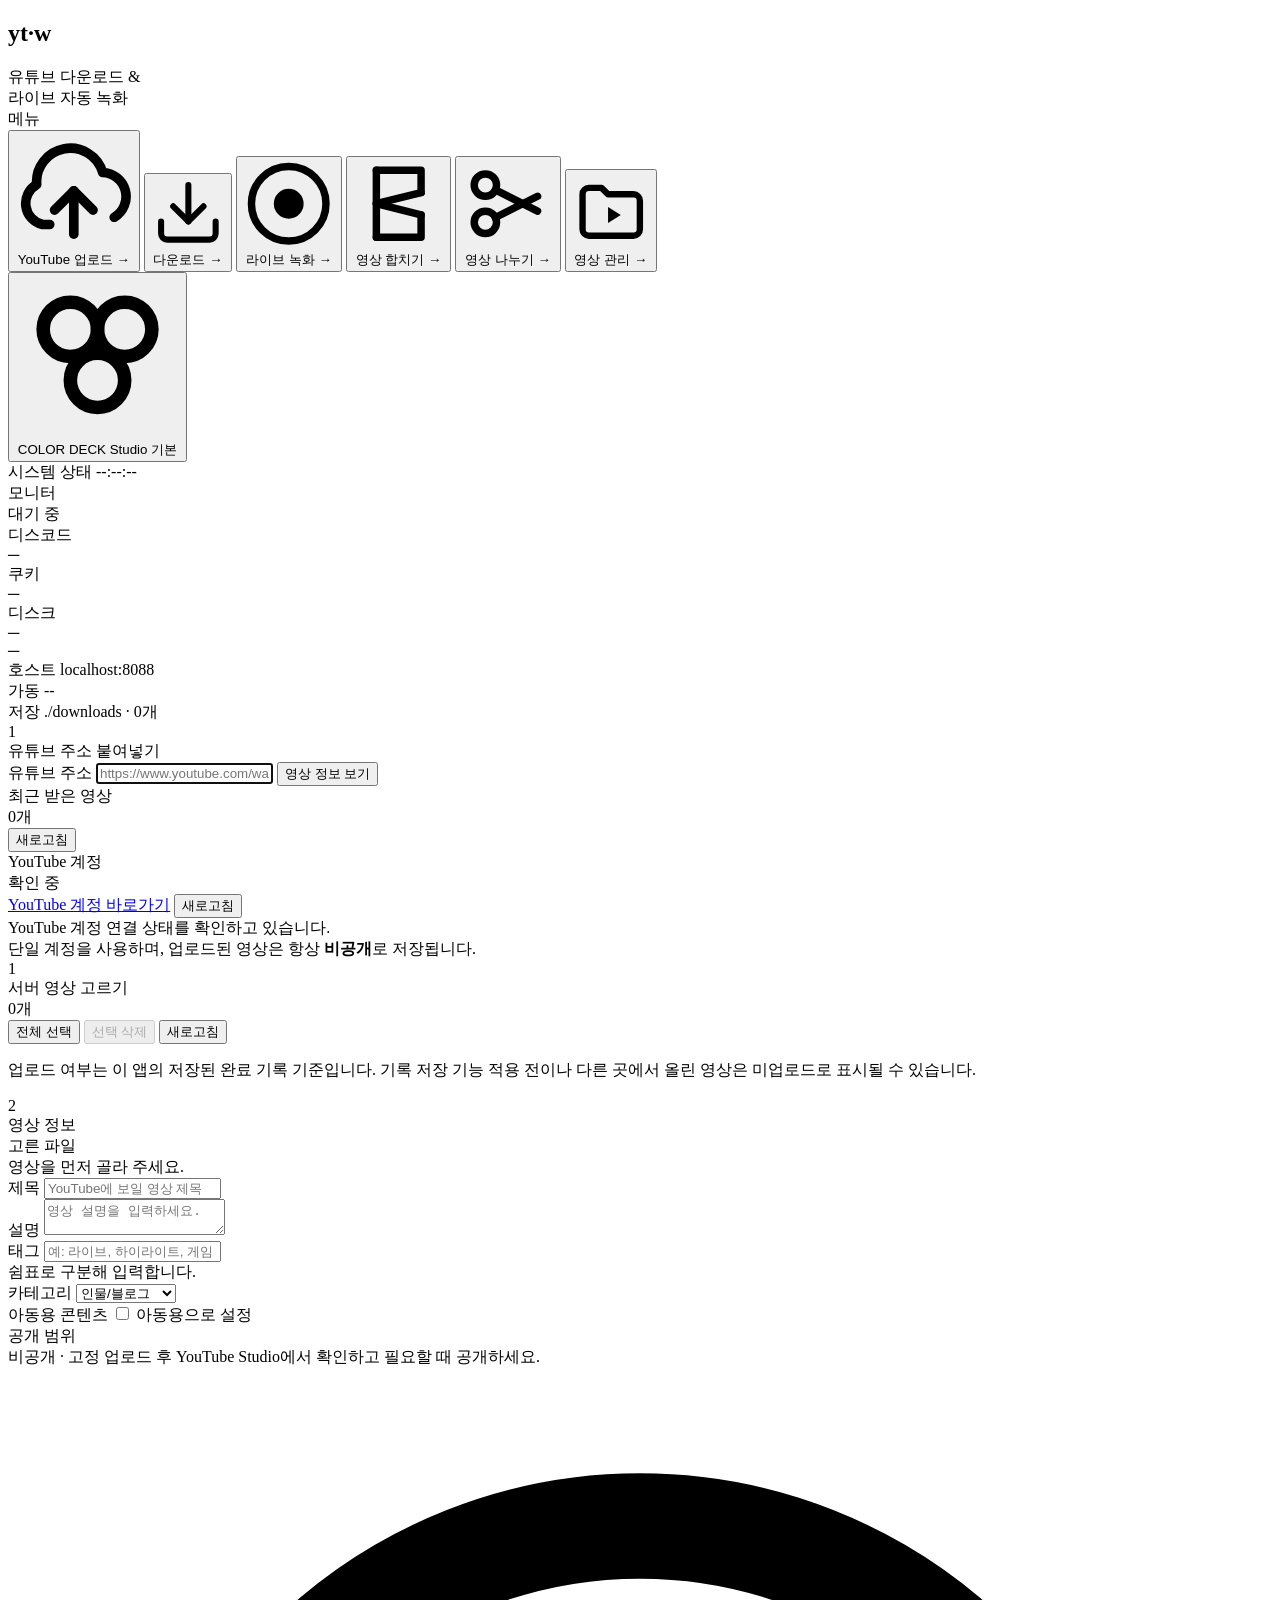
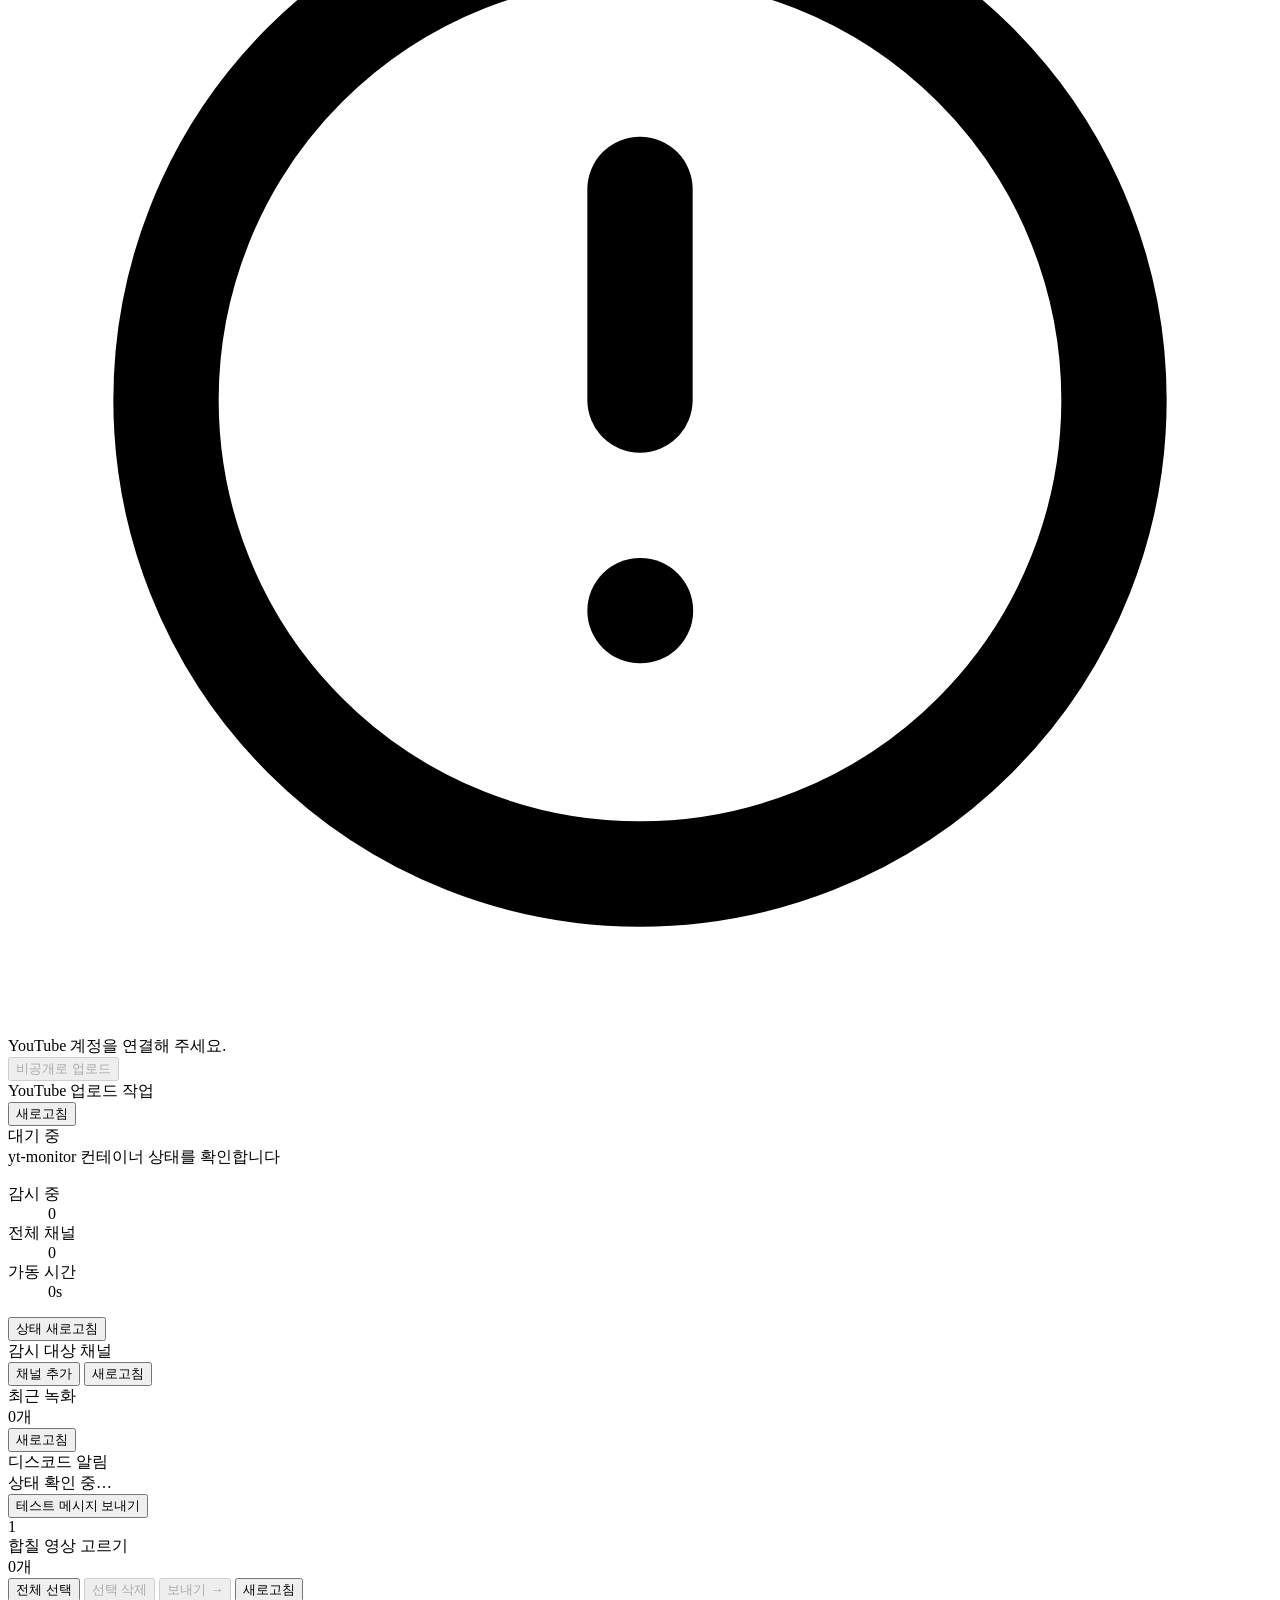
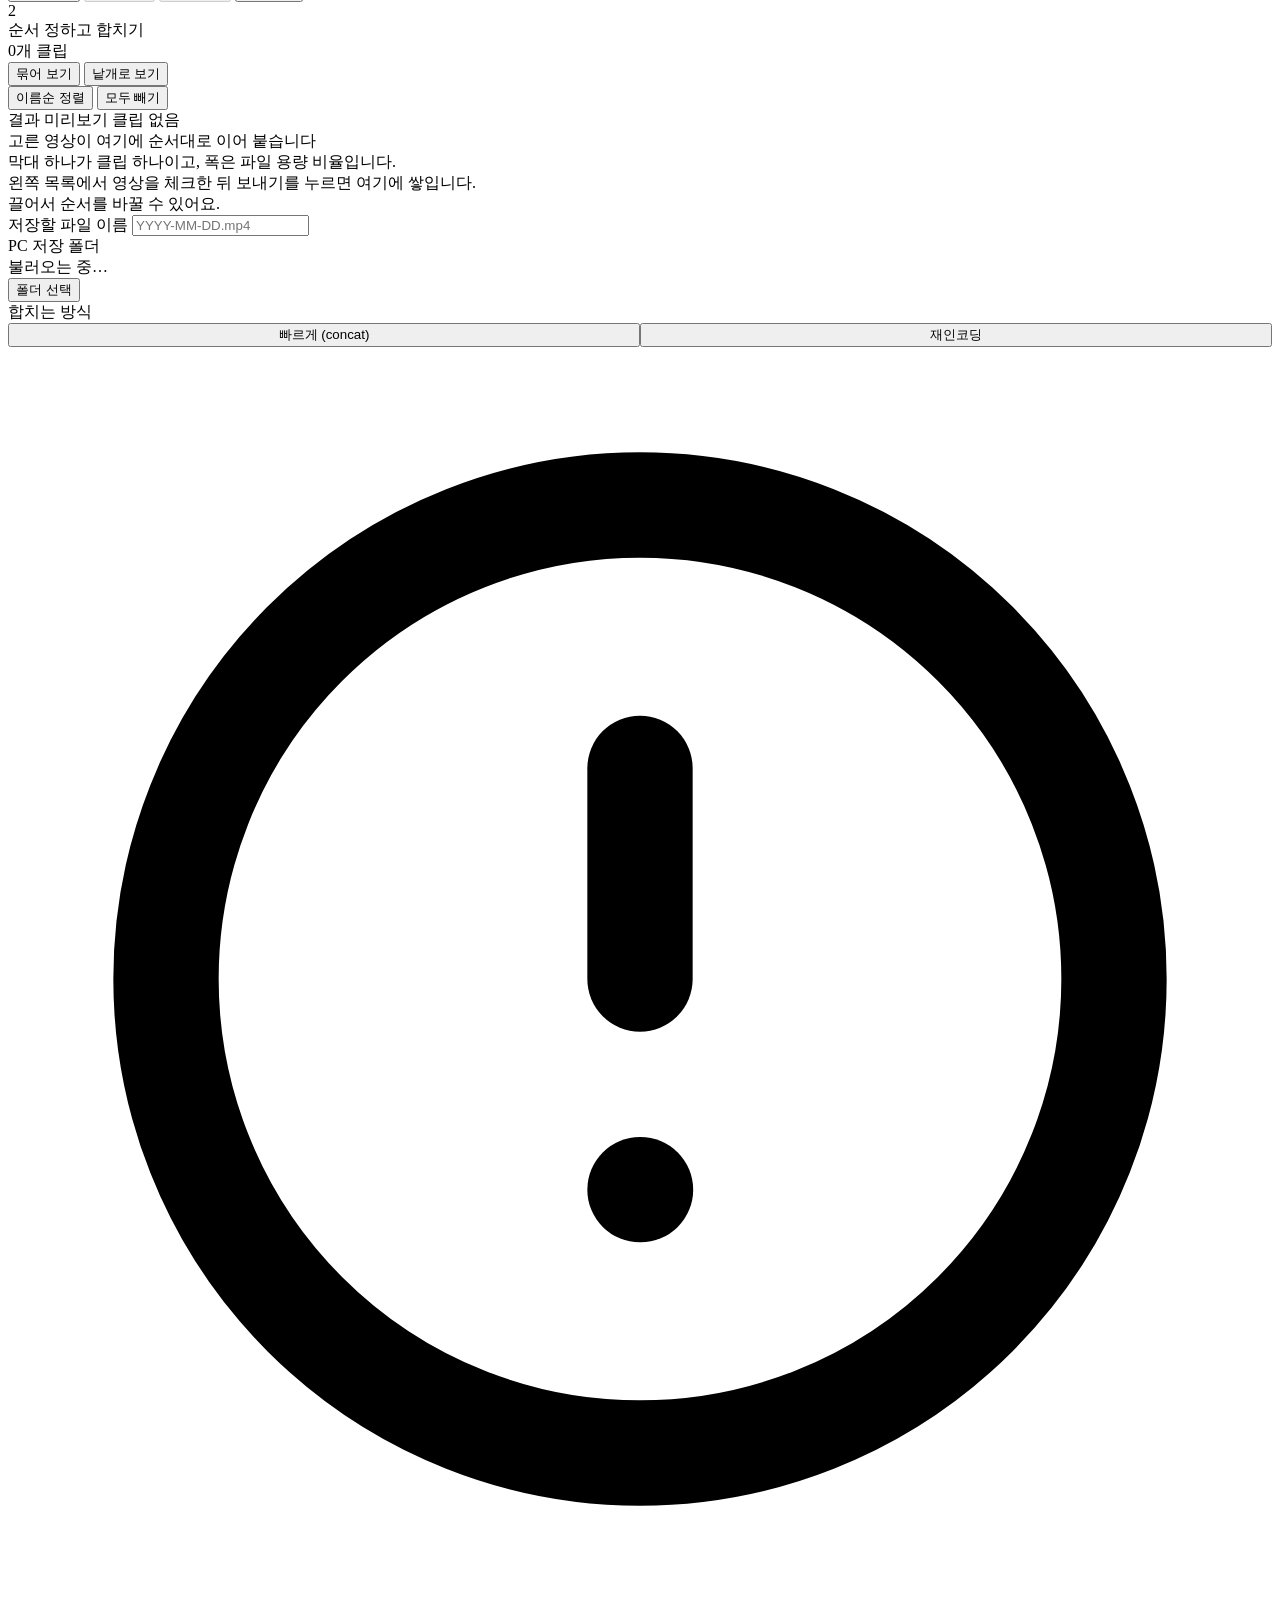
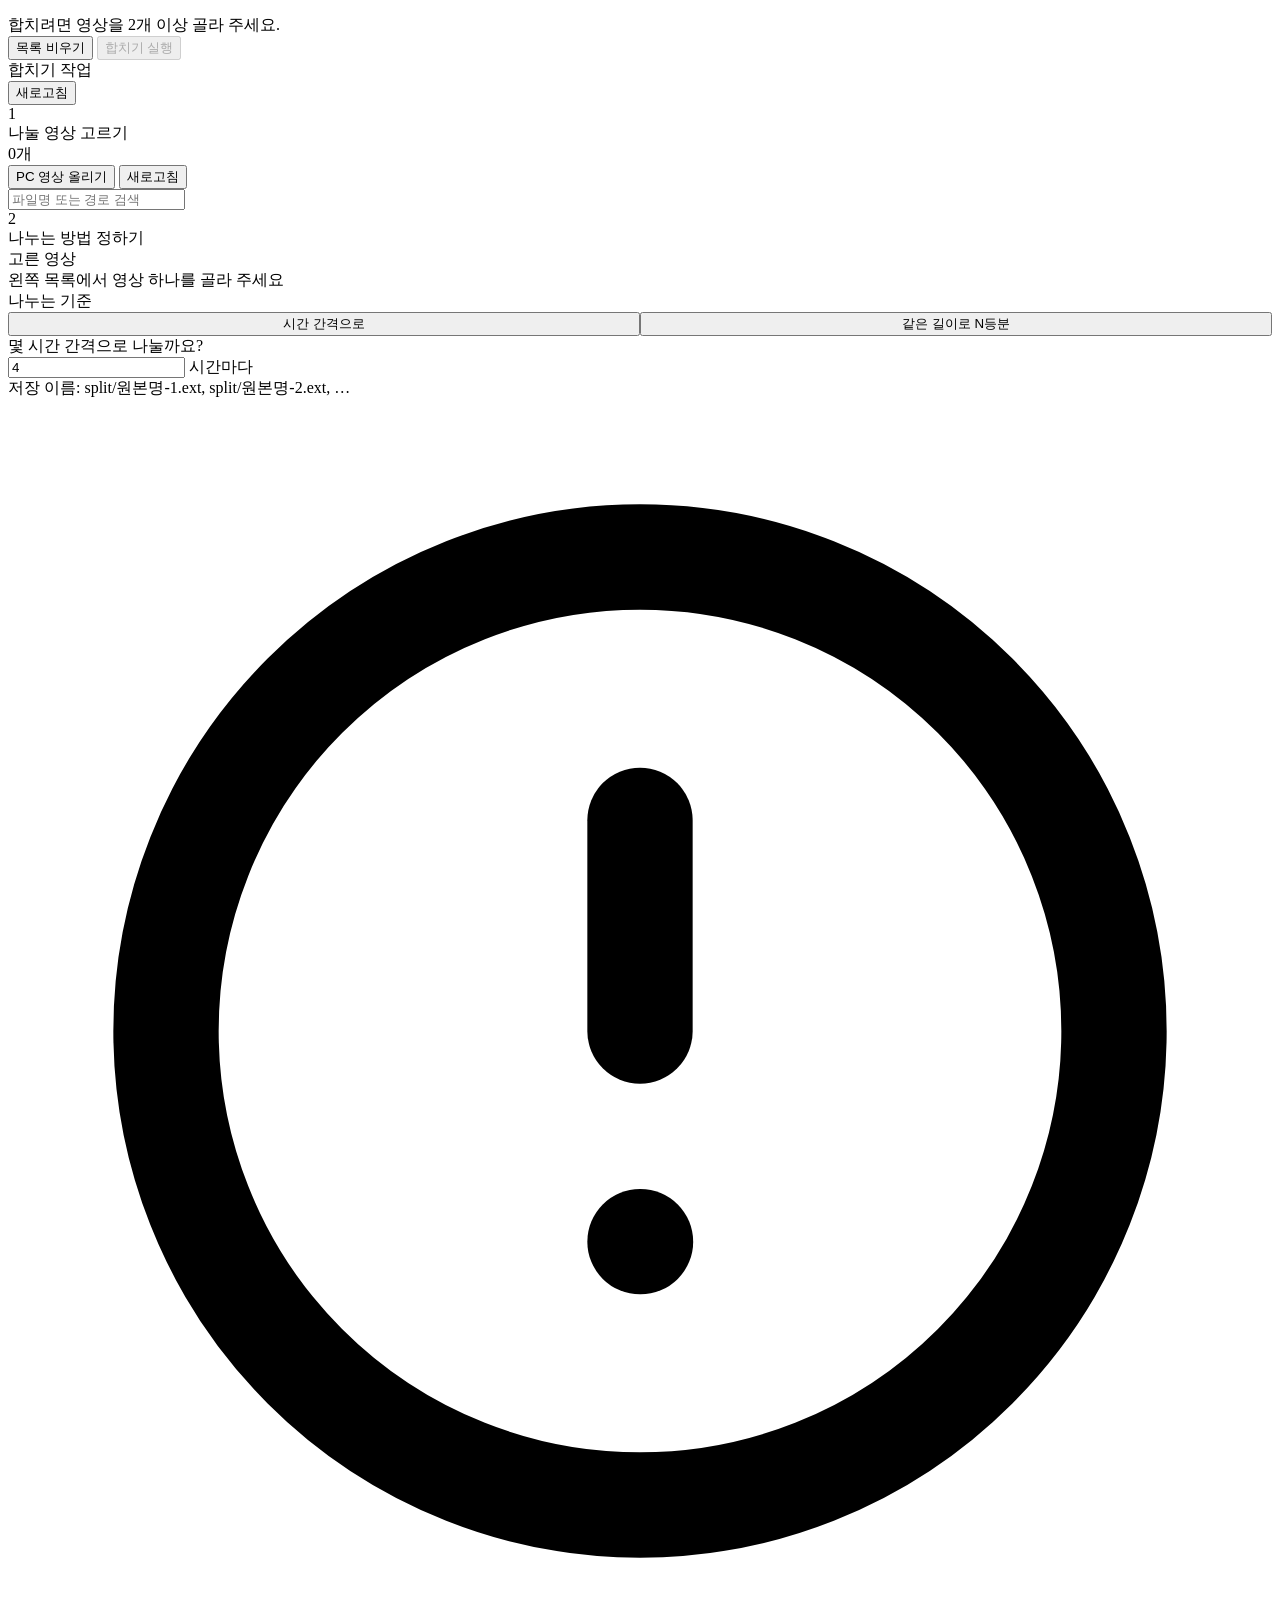
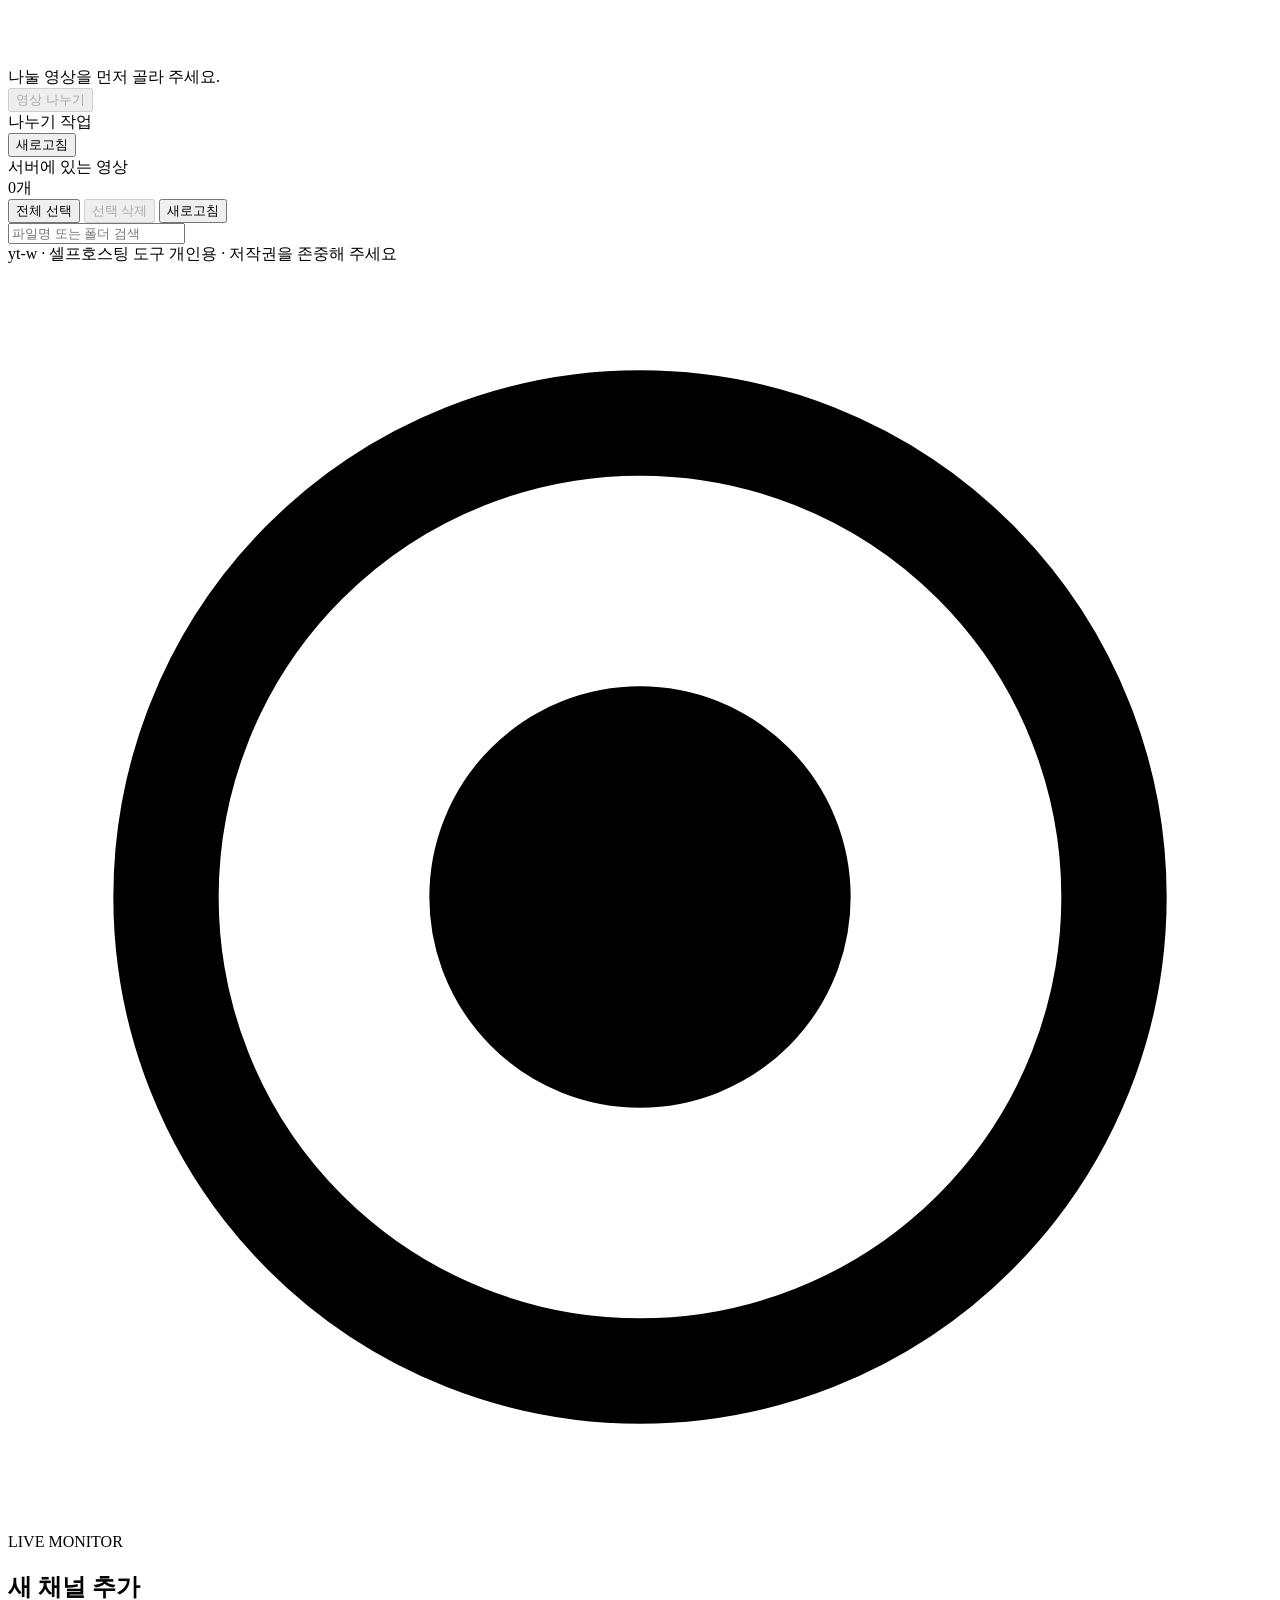
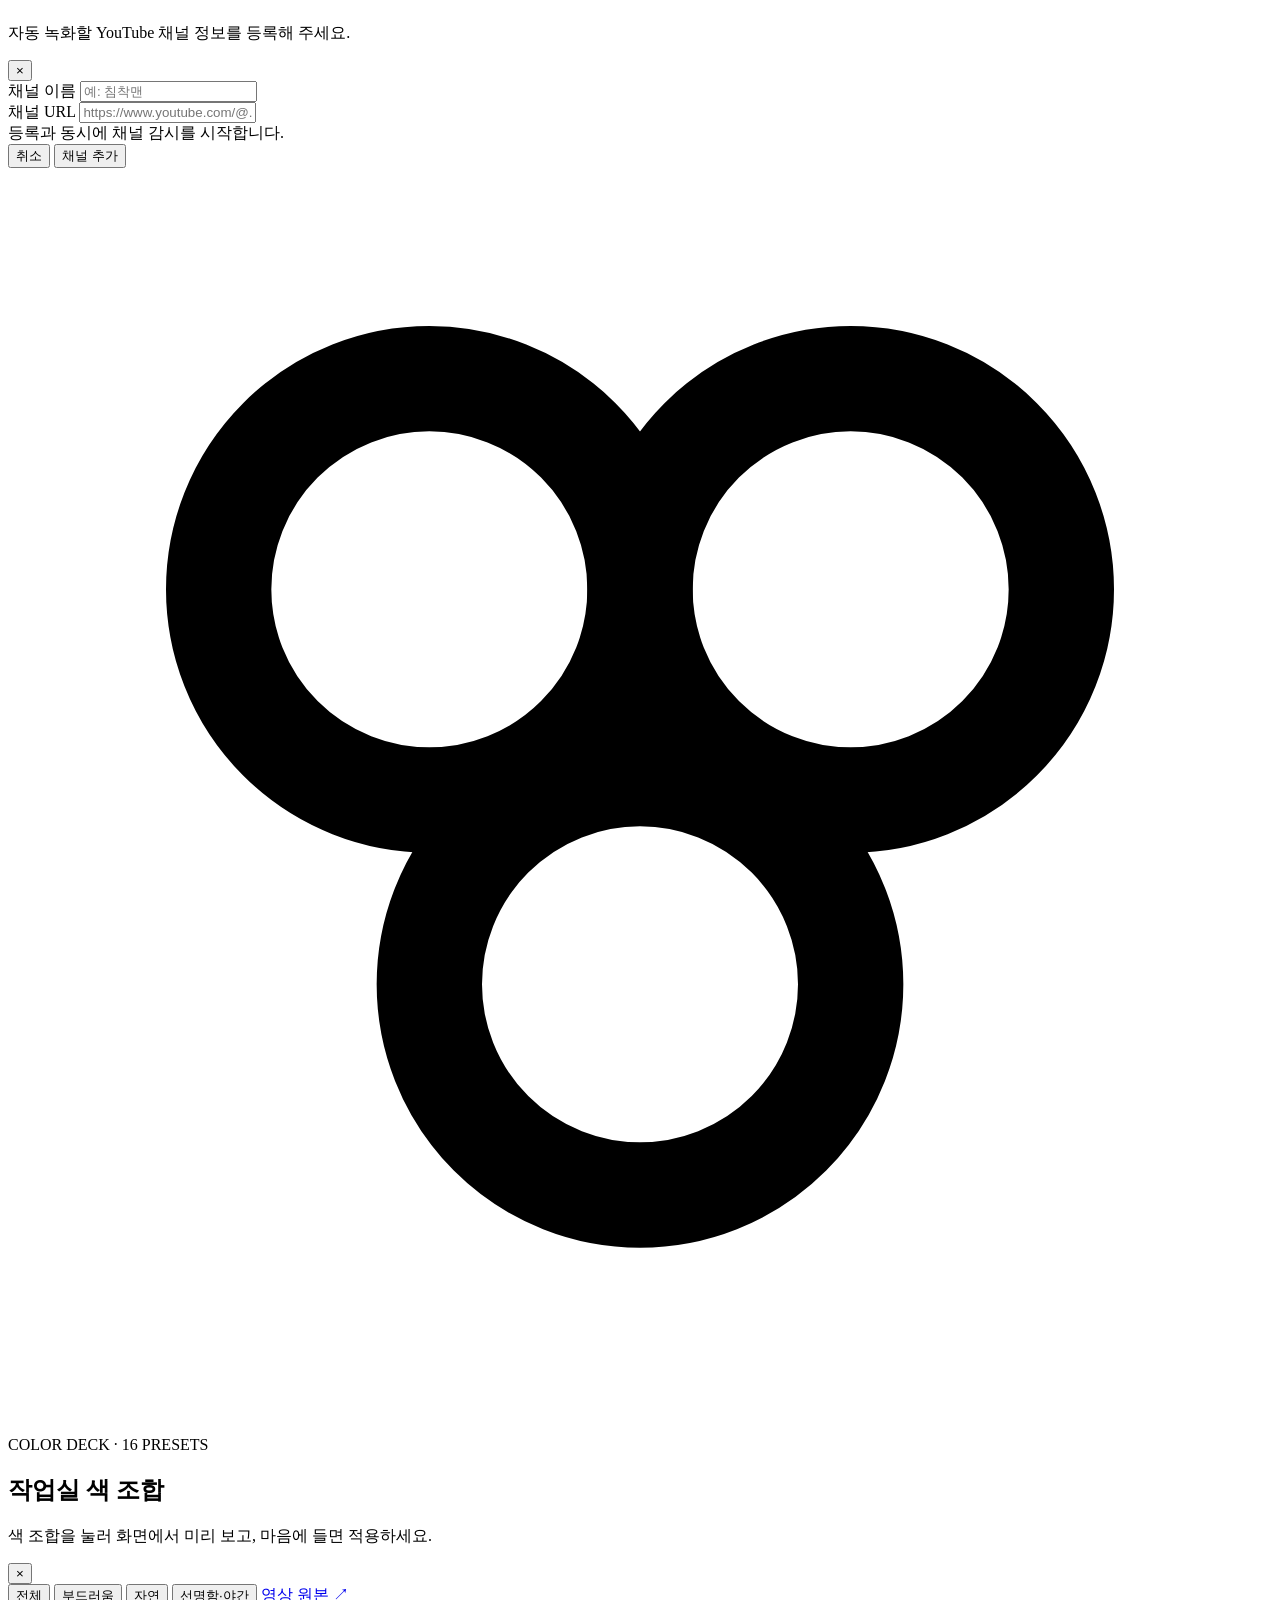
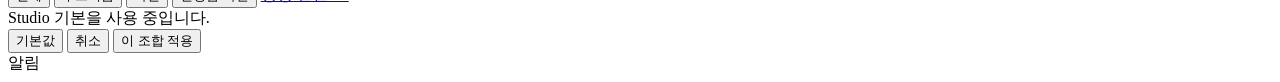
==== commit cf09da26: "feat(youtube): 영상별 업로드 여부 표시와 완료 기록 저장 서버 영상 목록에서 업로드 완료, 미업로드, 진행 중과 실패·취소 상태를 구분한다. 완료 기록을 다운로드 루트" ====
--- a/web/index.html
+++ b/web/index.html
@@ -316,6 +316,7 @@
                 <button class="btn ghost sm" type="button" onclick="loadFiles(true)">새로고침</button>
               </div>
             </div>
+            <p class="youtube-auth-note">업로드 여부는 이 앱의 저장된 완료 기록 기준입니다. 기록 저장 기능 적용 전이나 다른 곳에서 올린 영상은 미업로드로 표시될 수 있습니다.</p>
             <div class="file-list youtube-upload-file-list" id="youtube-upload-file-list"></div>
           </section>
 
@@ -833,6 +834,7 @@
 <script src="/static/merge_sequence.js"></script>
 <script src="/static/merge_jobs.js"></script>
 <script src="/static/split.js"></script>
+<script src="/static/youtube_history.js"></script>
 <script src="/static/youtube_upload.js"></script>
 <script src="/static/library.js"></script>
 <script src="/static/download.js"></script>
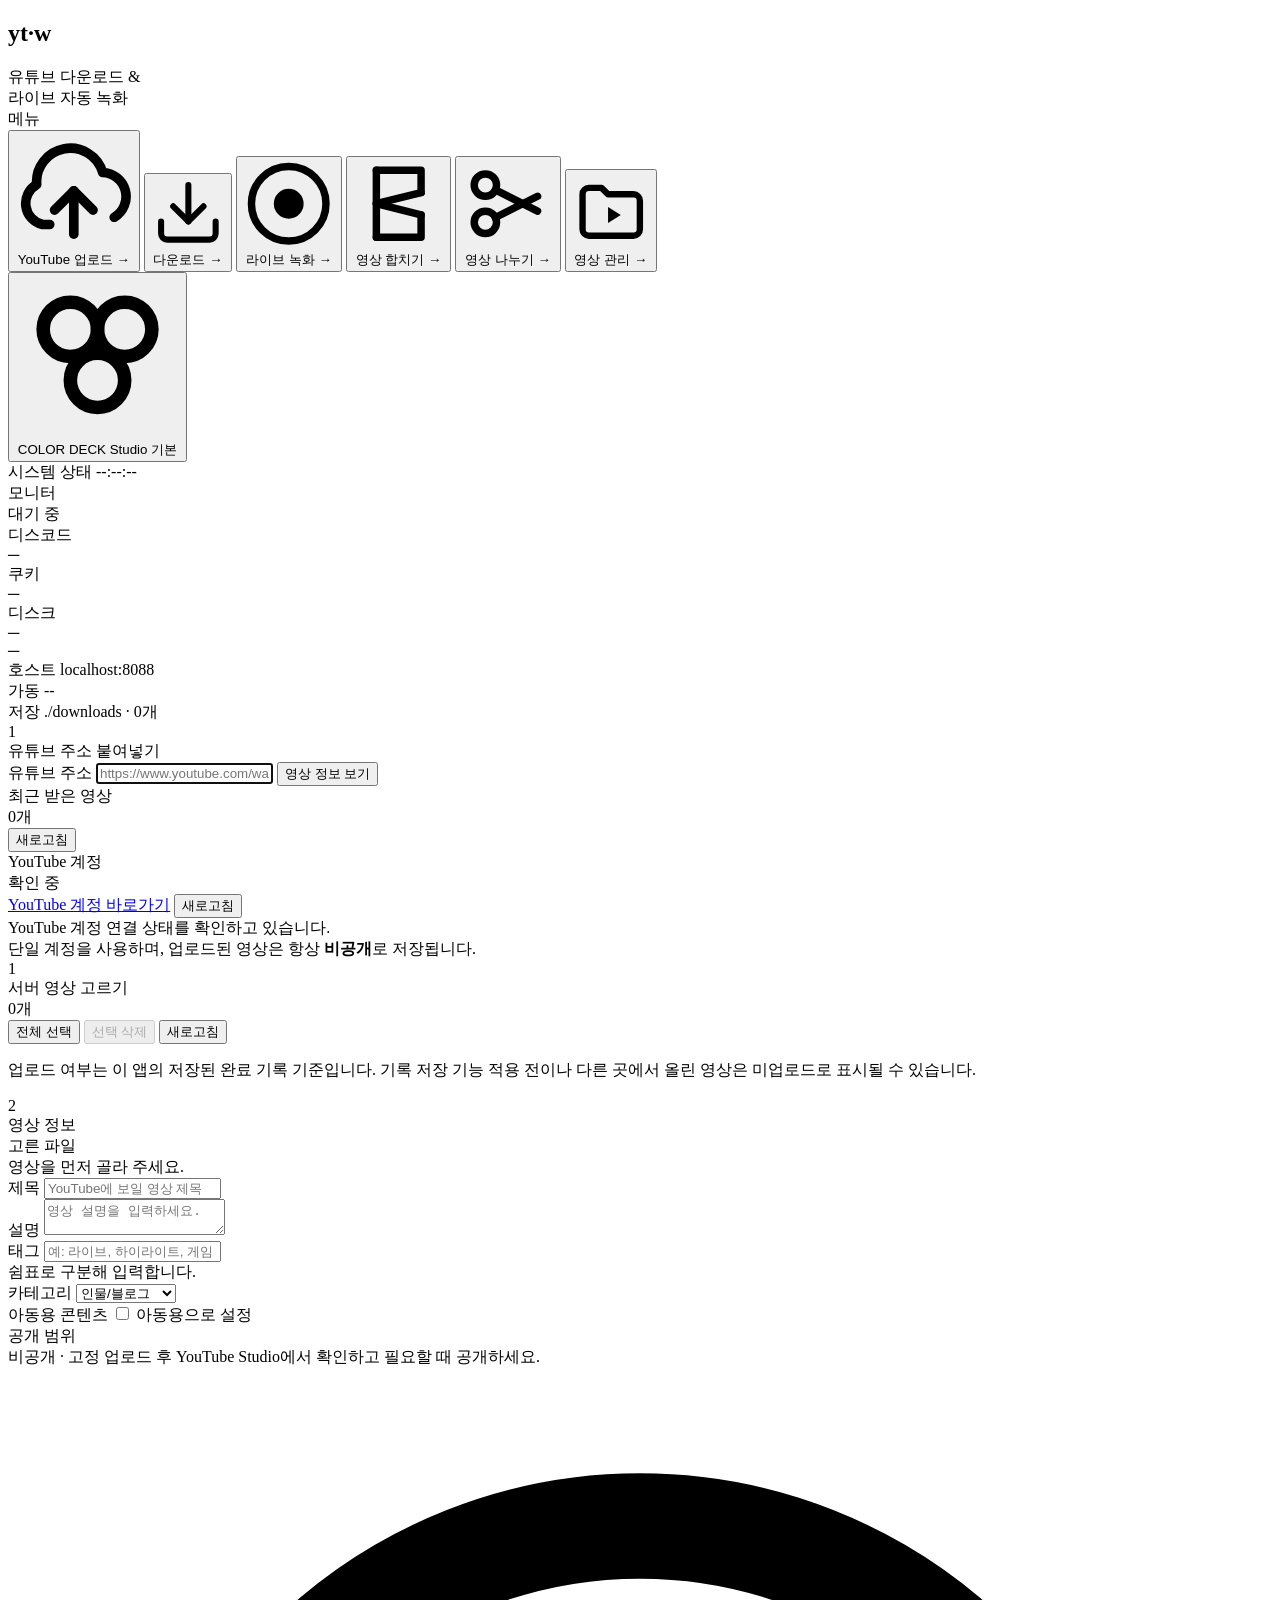
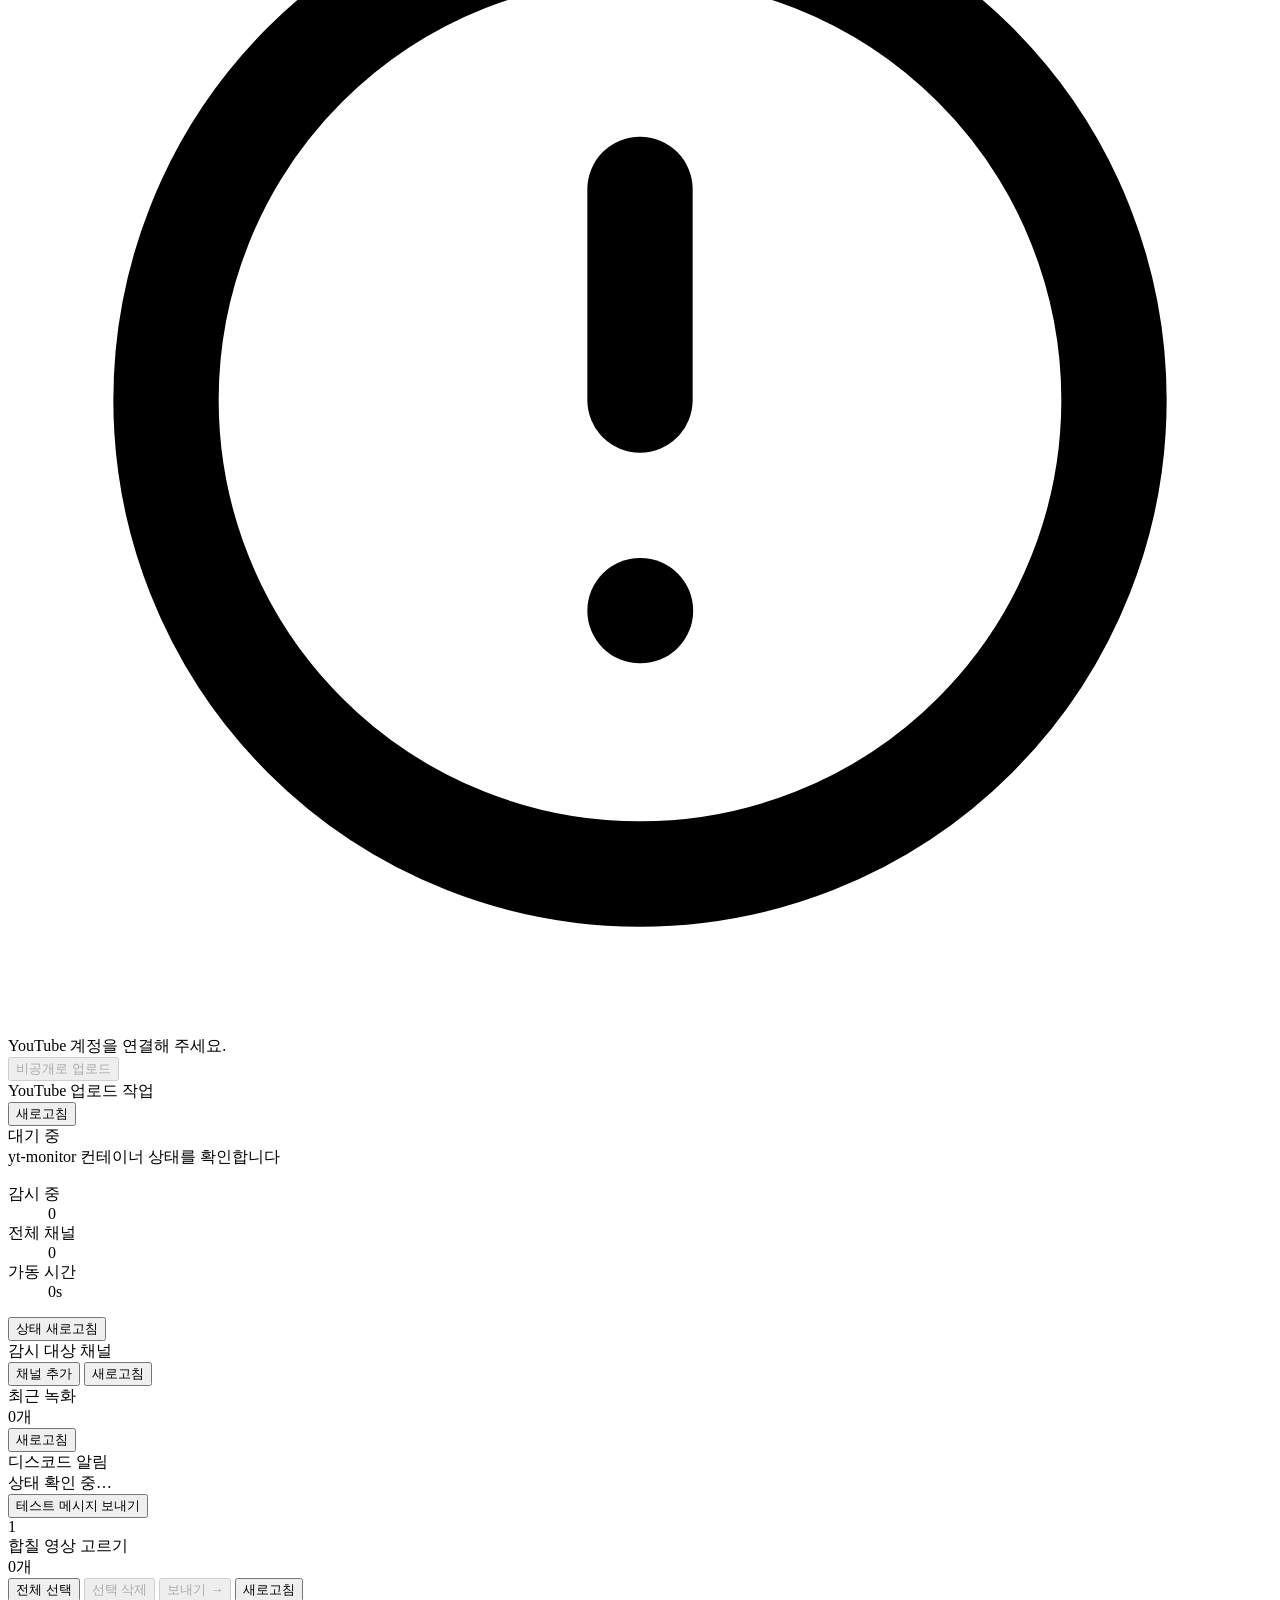
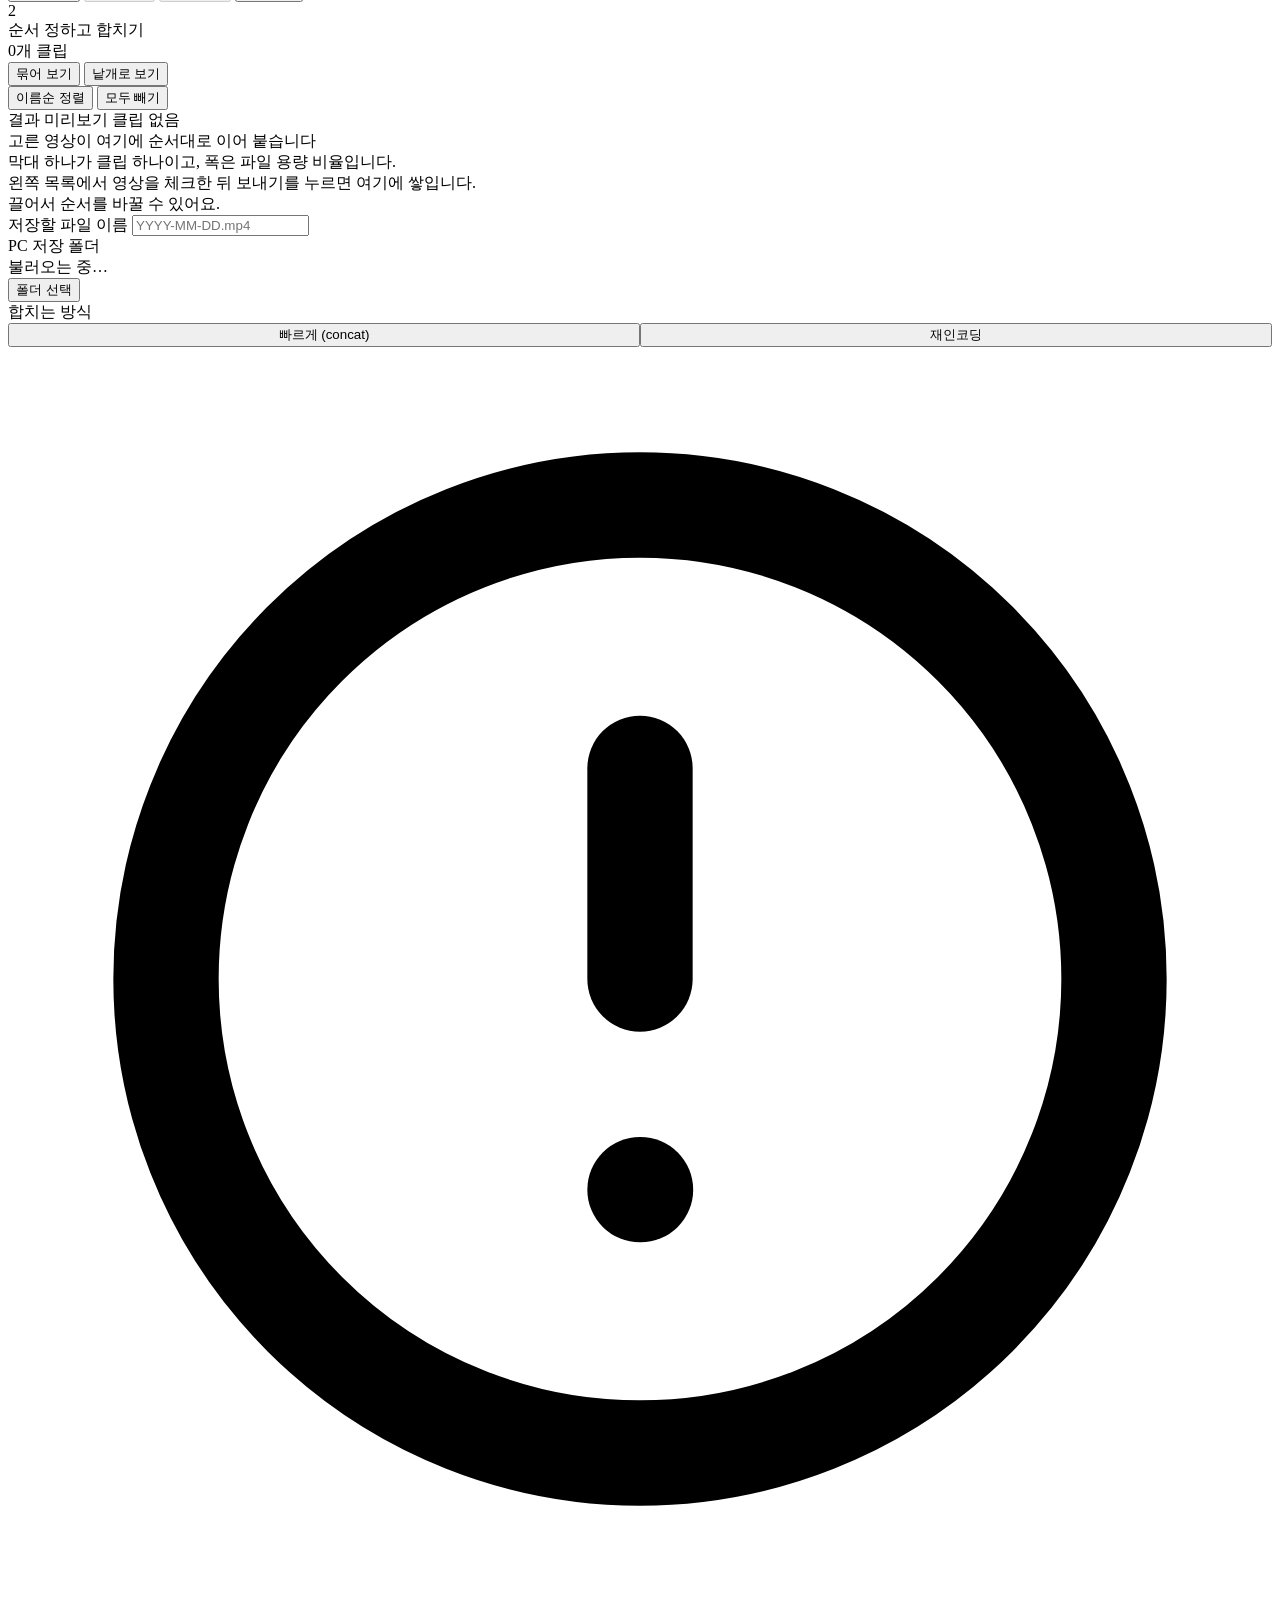
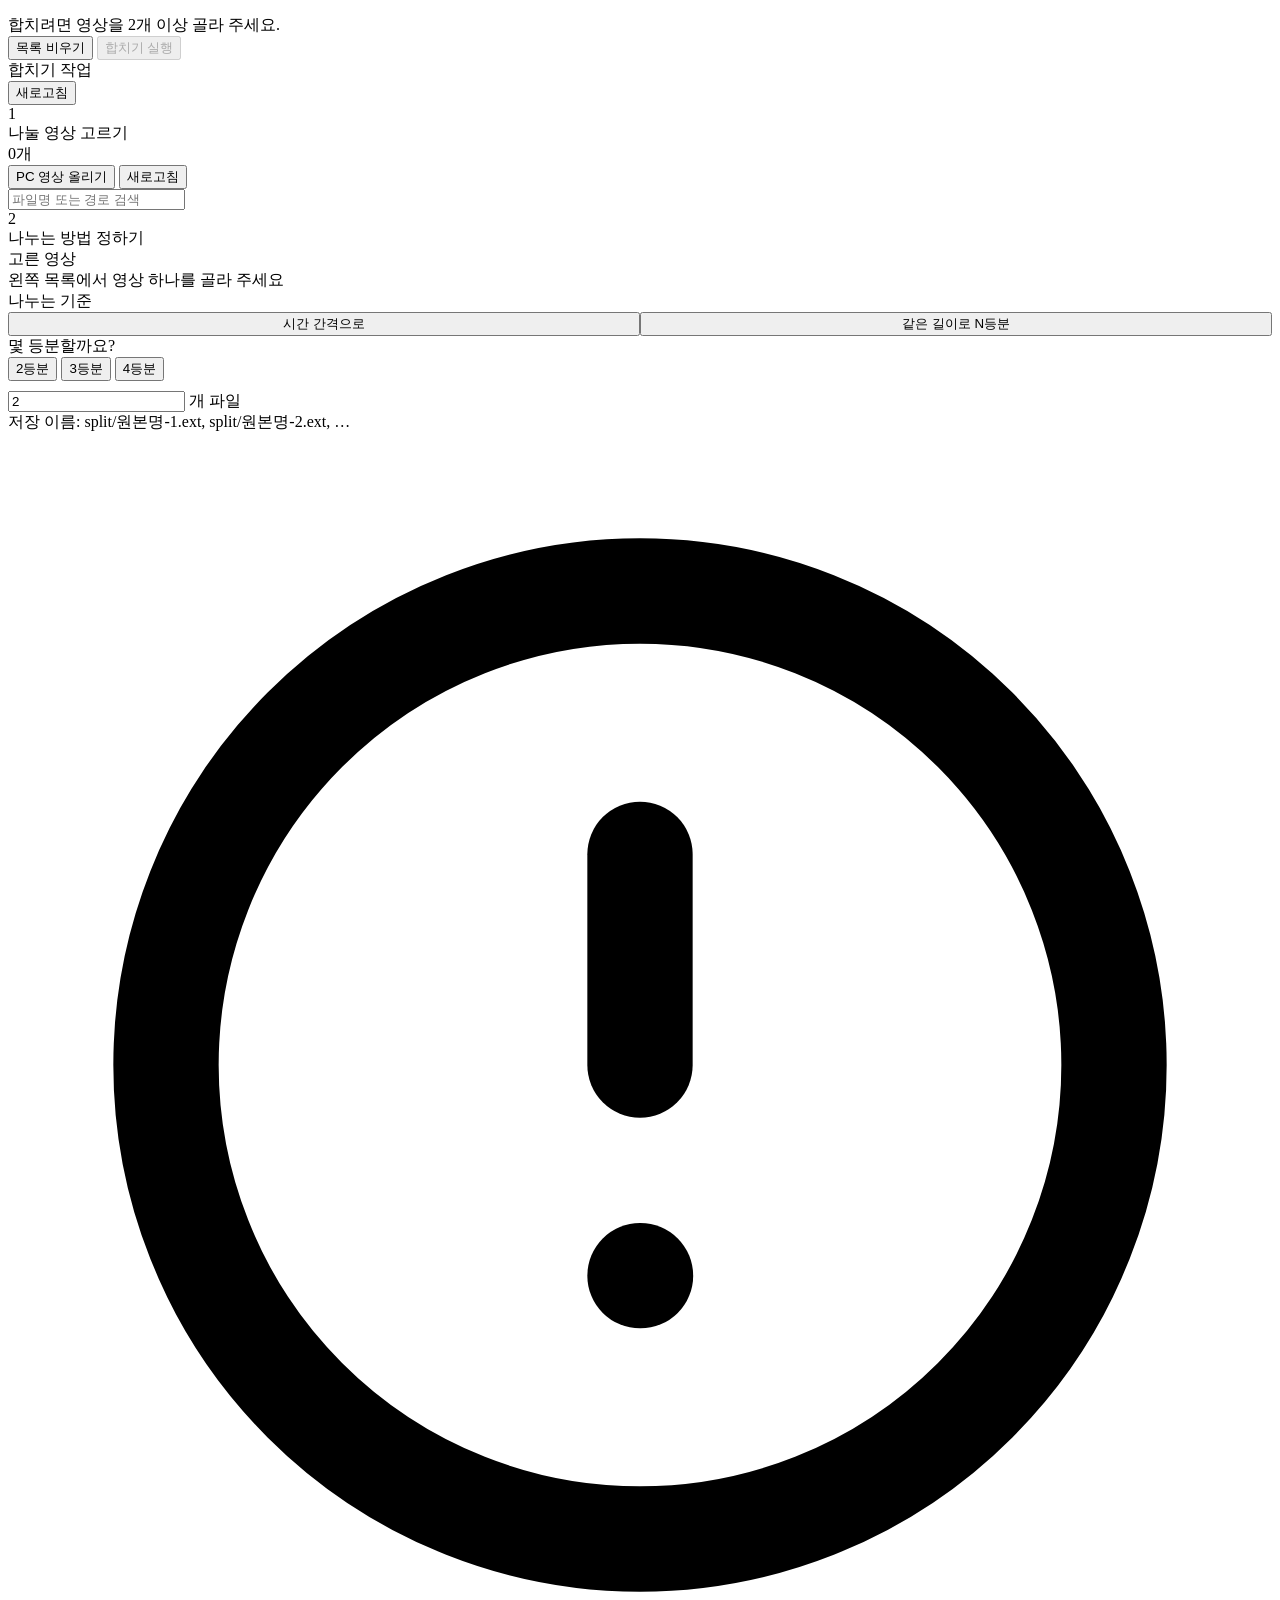
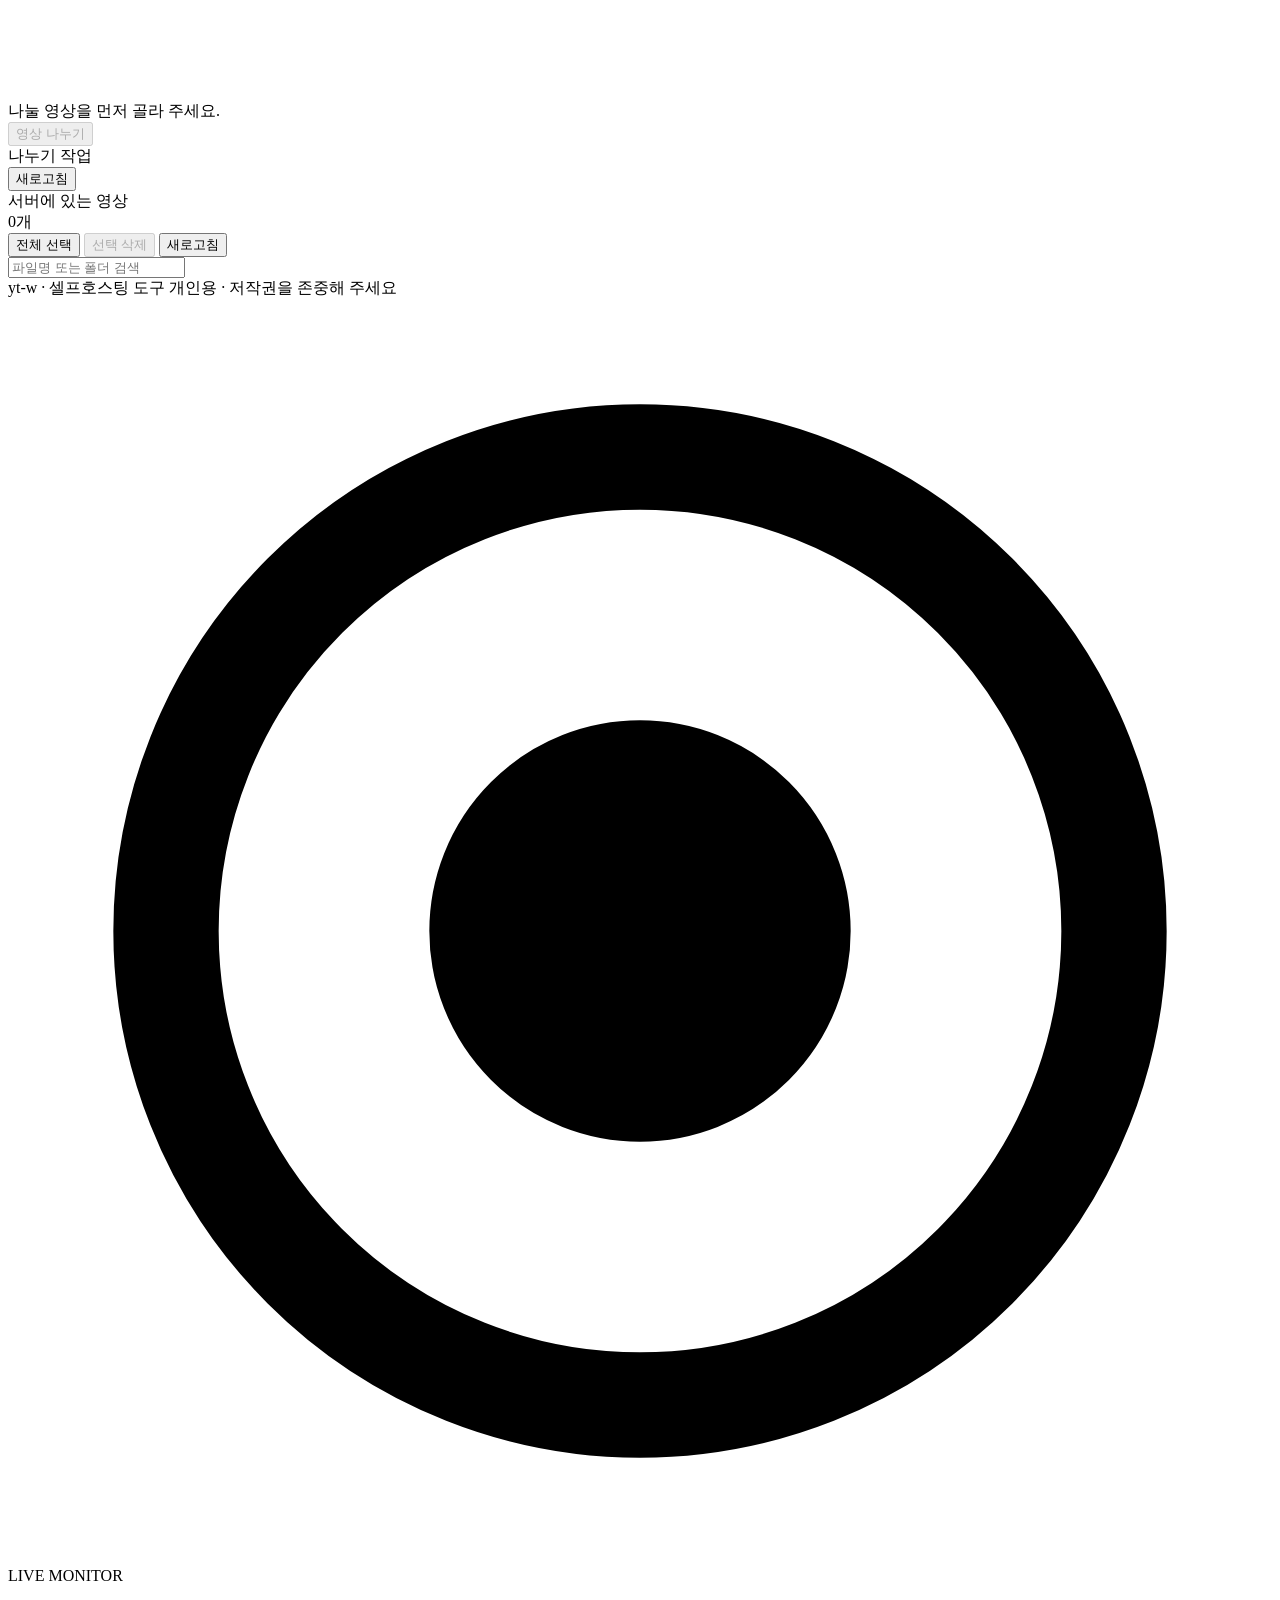
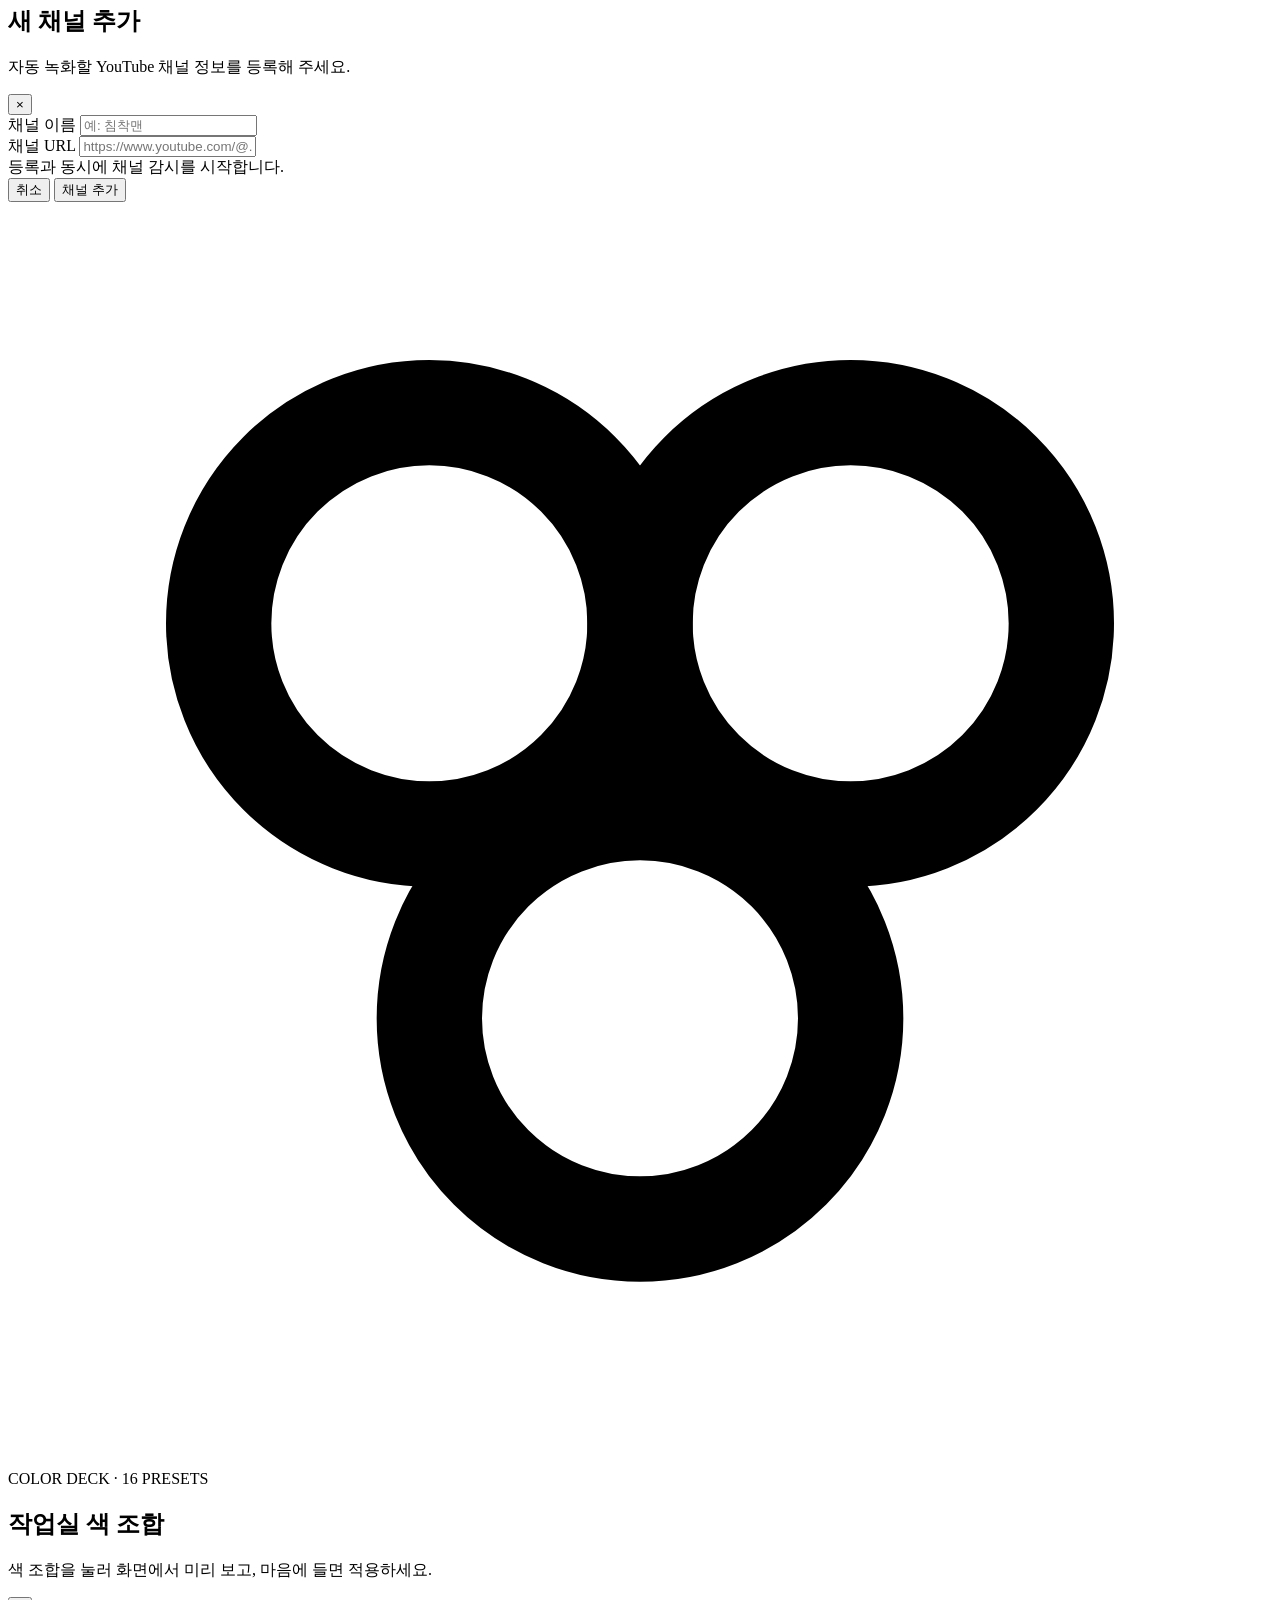
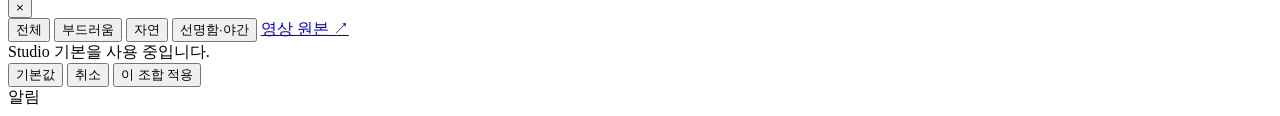
==== commit 86abc997: "fix(split): 기본 나누기 방식을 같은 길이 N등분으로 state 초기값과 토글 버튼 active, 기본 표시 패널을 parts로 맞춤.  Co-Authored-By: Cl" ====
--- a/web/index.html
+++ b/web/index.html
@@ -625,12 +625,12 @@
               <div>
                 <label class="label">나누는 기준</label>
                 <div class="toggle-group" style="width:100%; display:flex;">
-                  <button type="button" id="split-mode-interval" class="active" style="flex:1" onclick="setSplitStrategy('interval')">시간 간격으로</button>
-                  <button type="button" id="split-mode-parts" style="flex:1" onclick="setSplitStrategy('parts')">같은 길이로 N등분</button>
-                </div>
-              </div>
-
-              <div class="split-strategy-panel" id="split-interval-fields">
+                  <button type="button" id="split-mode-interval" style="flex:1" onclick="setSplitStrategy('interval')">시간 간격으로</button>
+                  <button type="button" id="split-mode-parts" class="active" style="flex:1" onclick="setSplitStrategy('parts')">같은 길이로 N등분</button>
+                </div>
+              </div>
+
+              <div class="split-strategy-panel" id="split-interval-fields" style="display:none">
                 <label class="label" for="split-interval-hours">몇 시간 간격으로 나눌까요?</label>
                 <div class="row-flex">
                   <input class="input" type="number" id="split-interval-hours" min="0.1" step="0.1" value="4"
@@ -639,7 +639,7 @@
                 </div>
               </div>
 
-              <div class="split-strategy-panel" id="split-parts-fields" style="display:none">
+              <div class="split-strategy-panel" id="split-parts-fields">
                 <label class="label" for="split-parts">몇 등분할까요?</label>
                 <div class="toggle-group split-quick-parts" role="group" aria-label="빠른 등분 선택">
                   <button type="button" onclick="setSplitParts(2)">2등분</button>
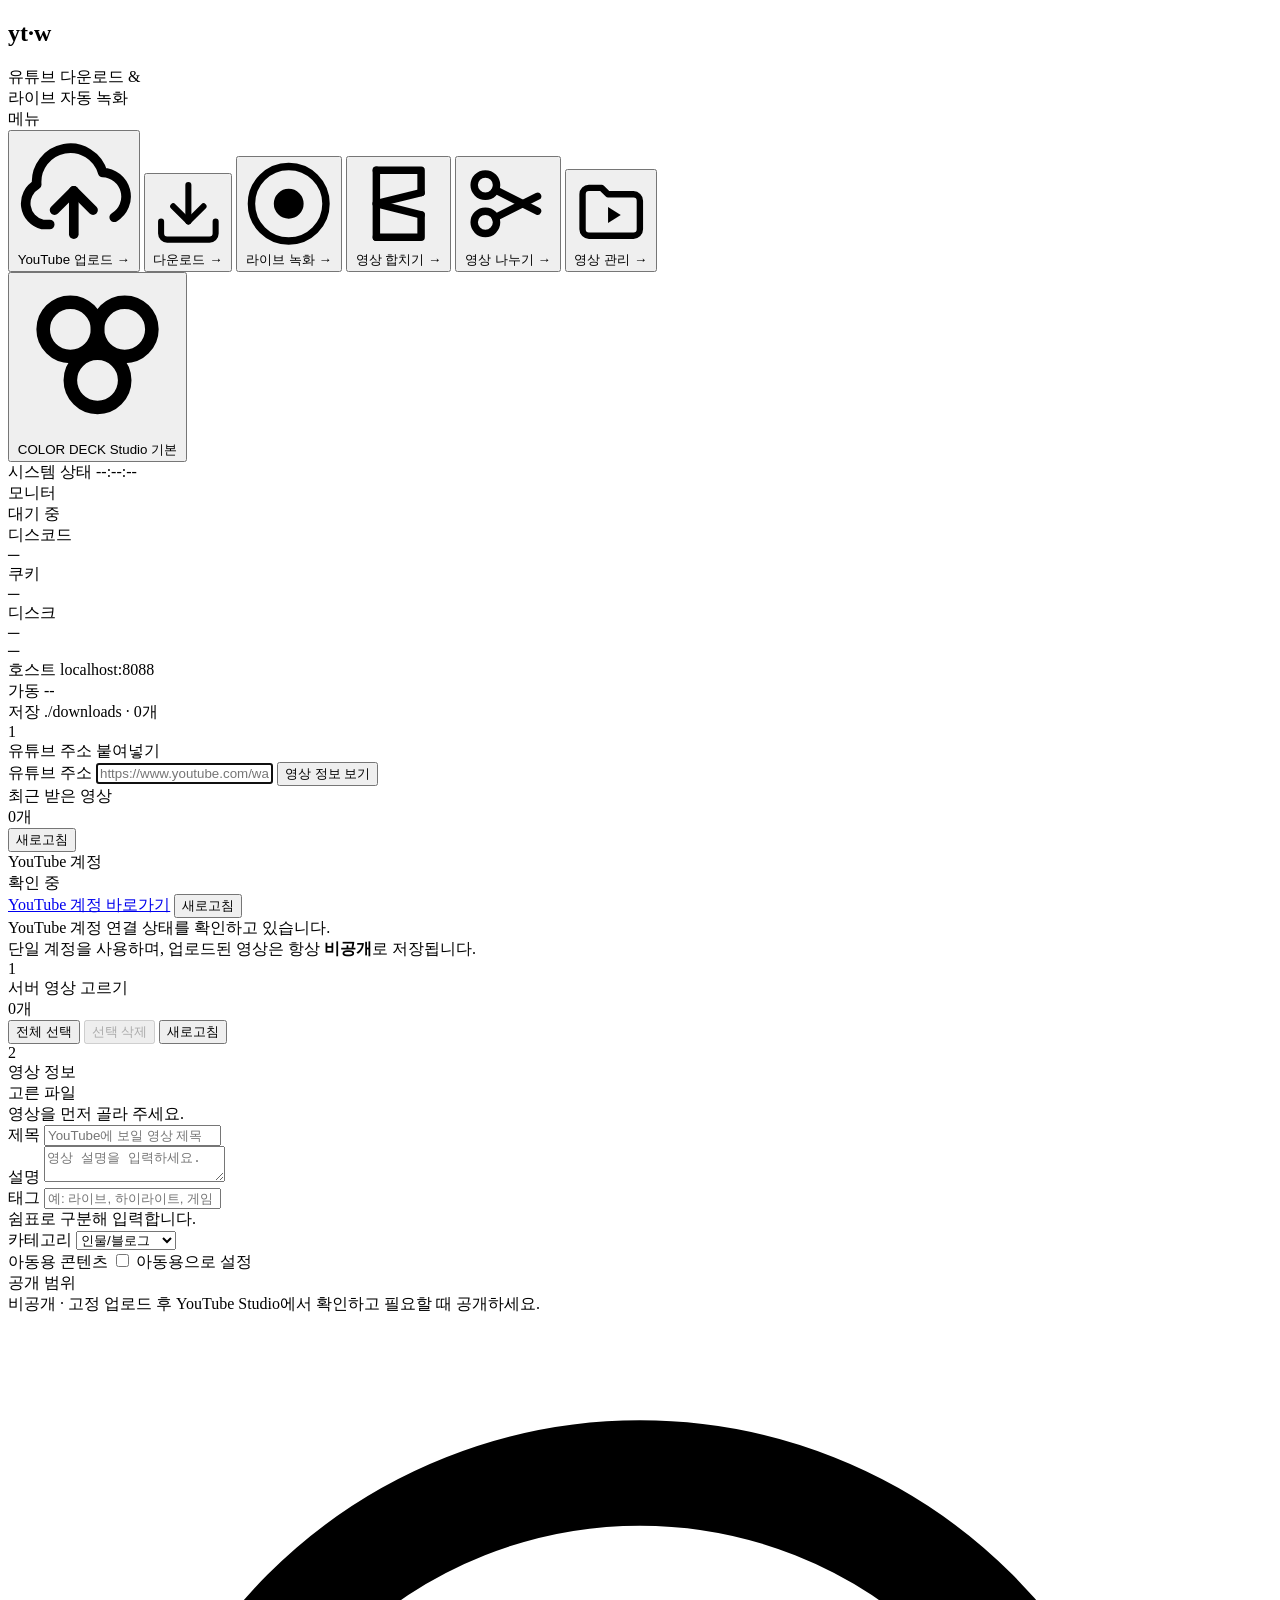
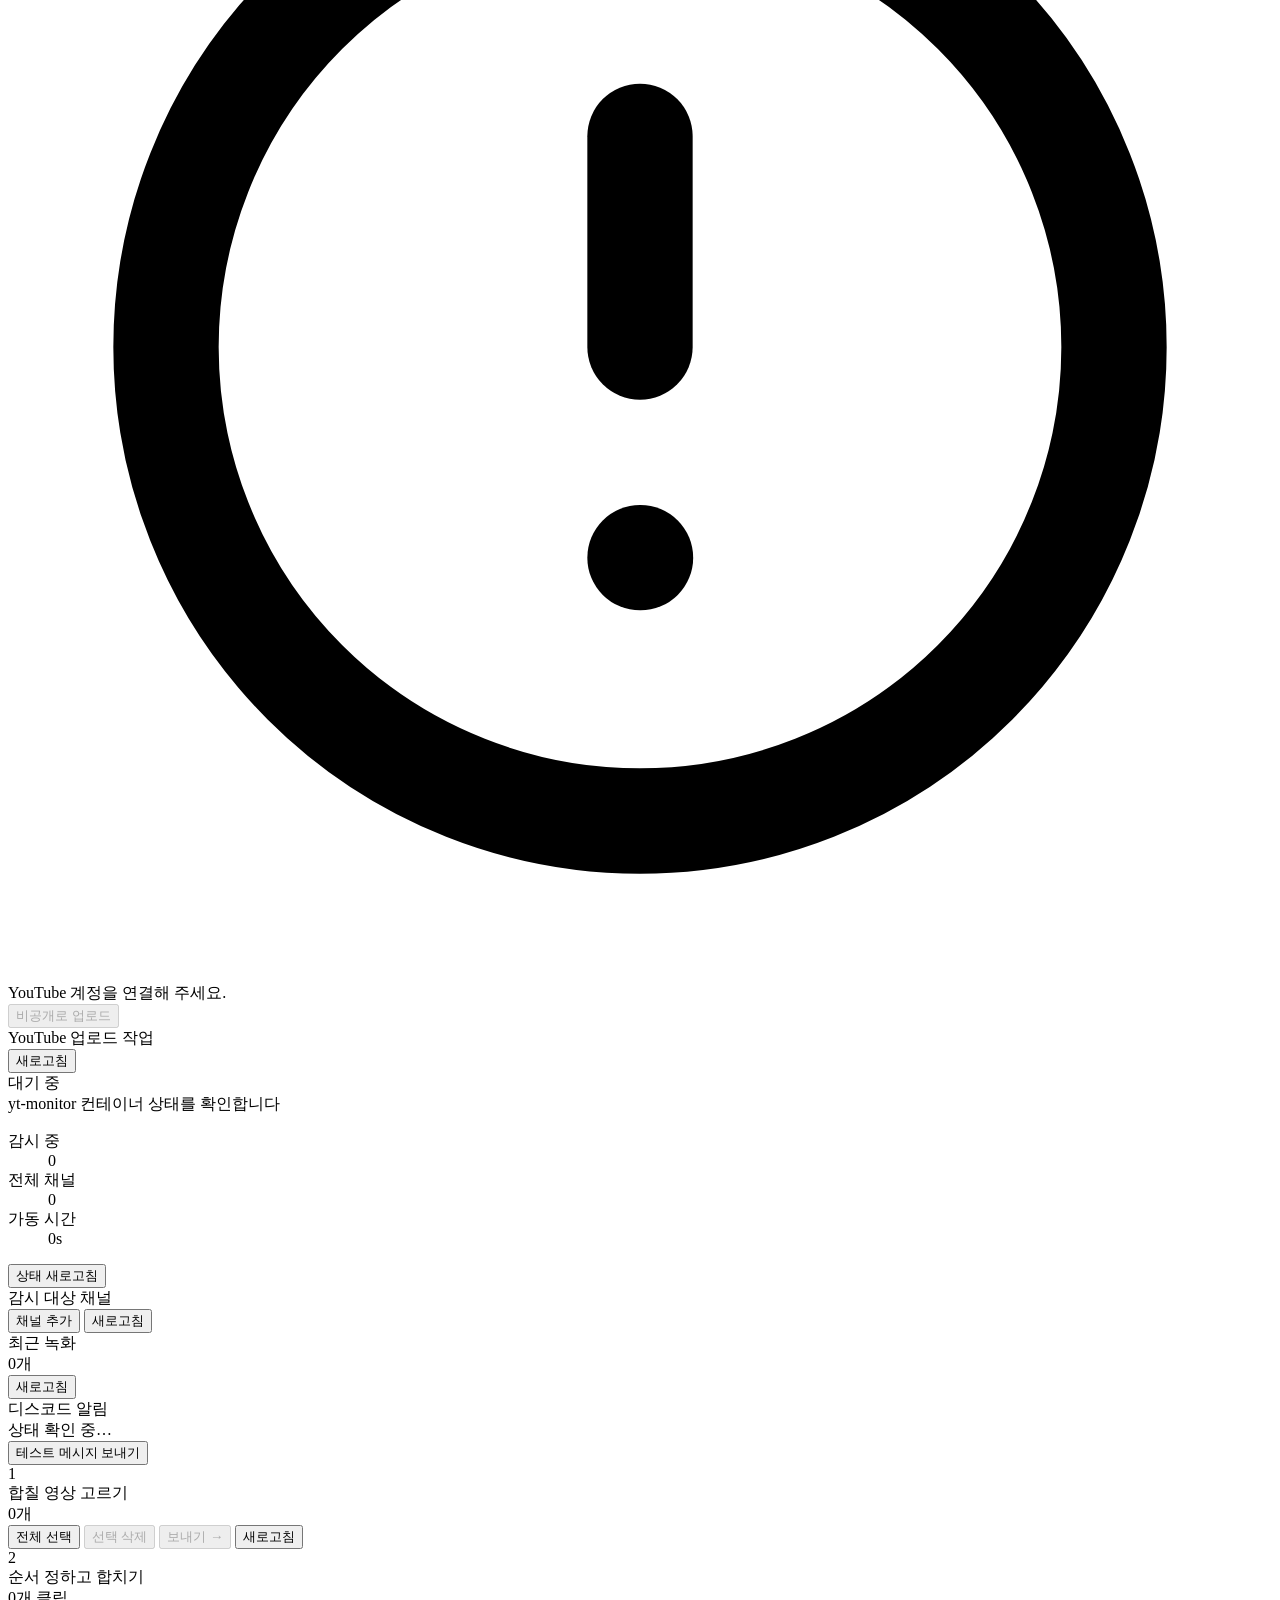
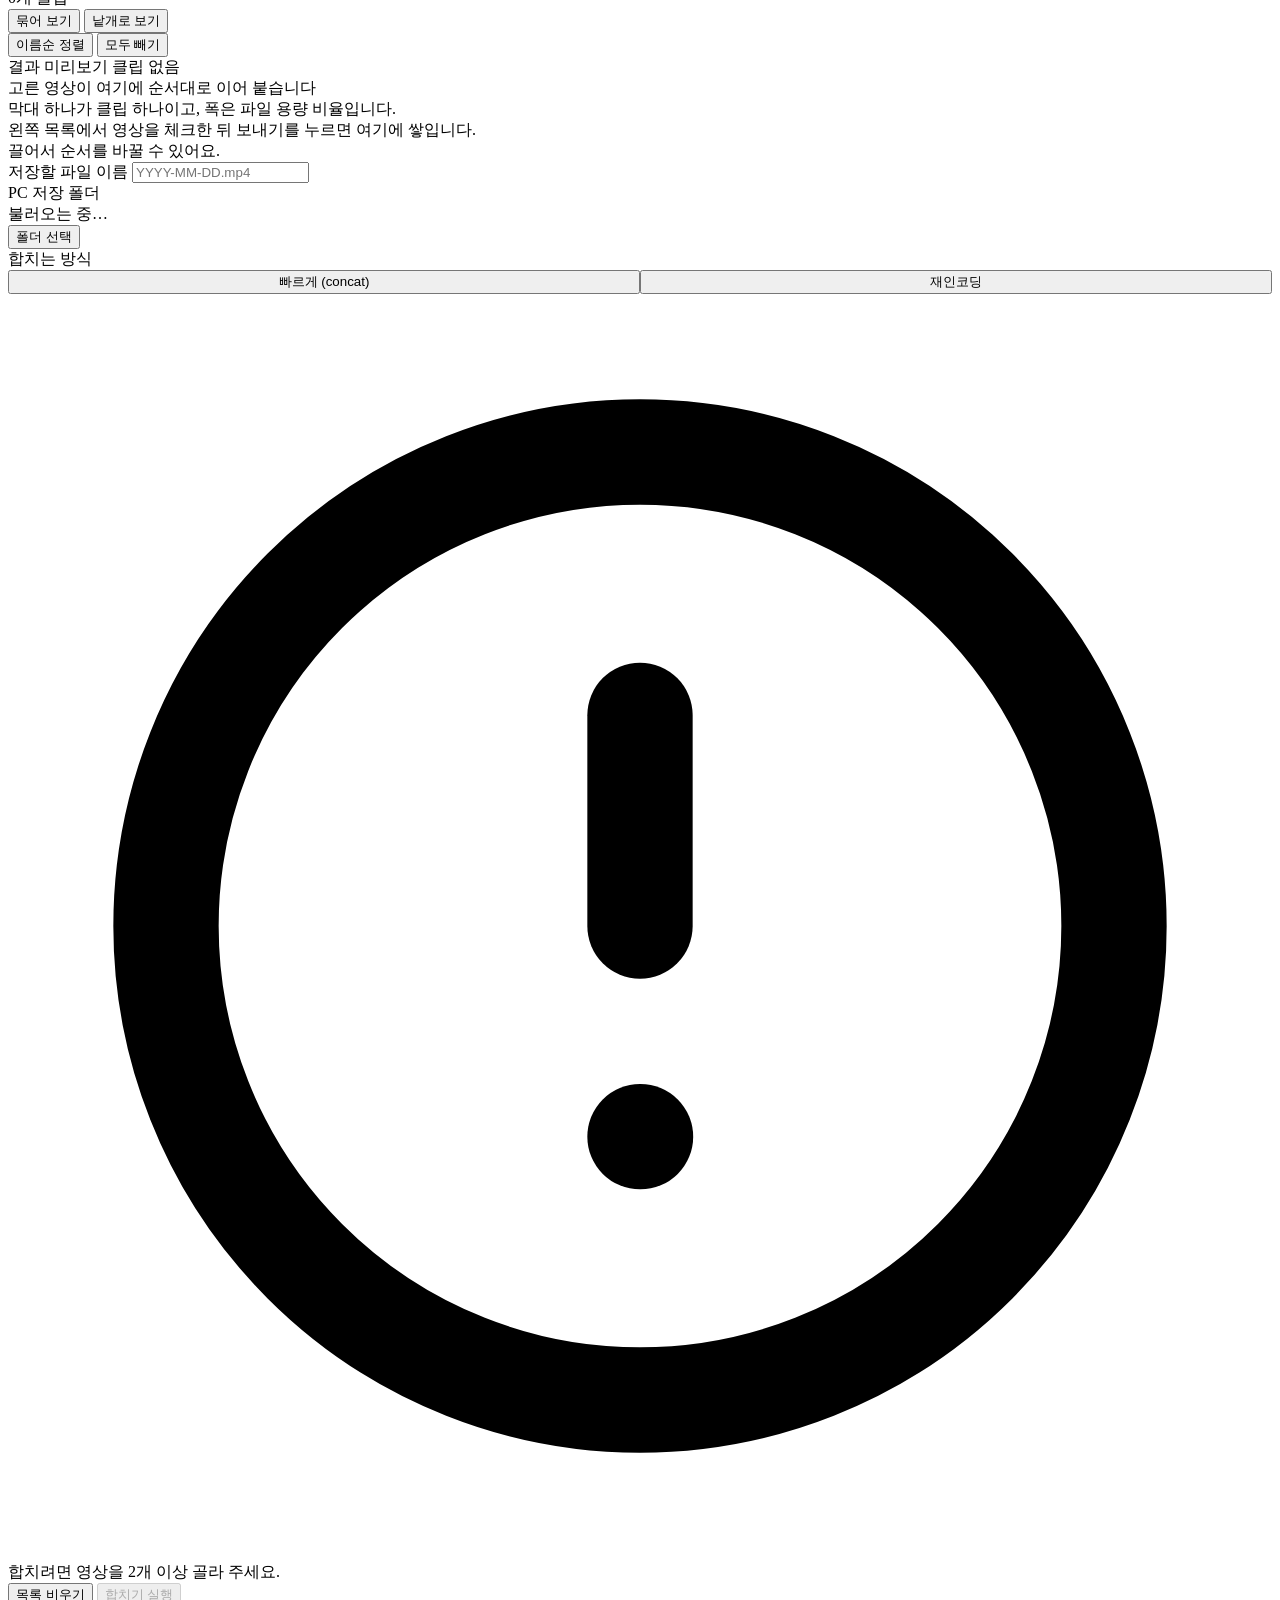
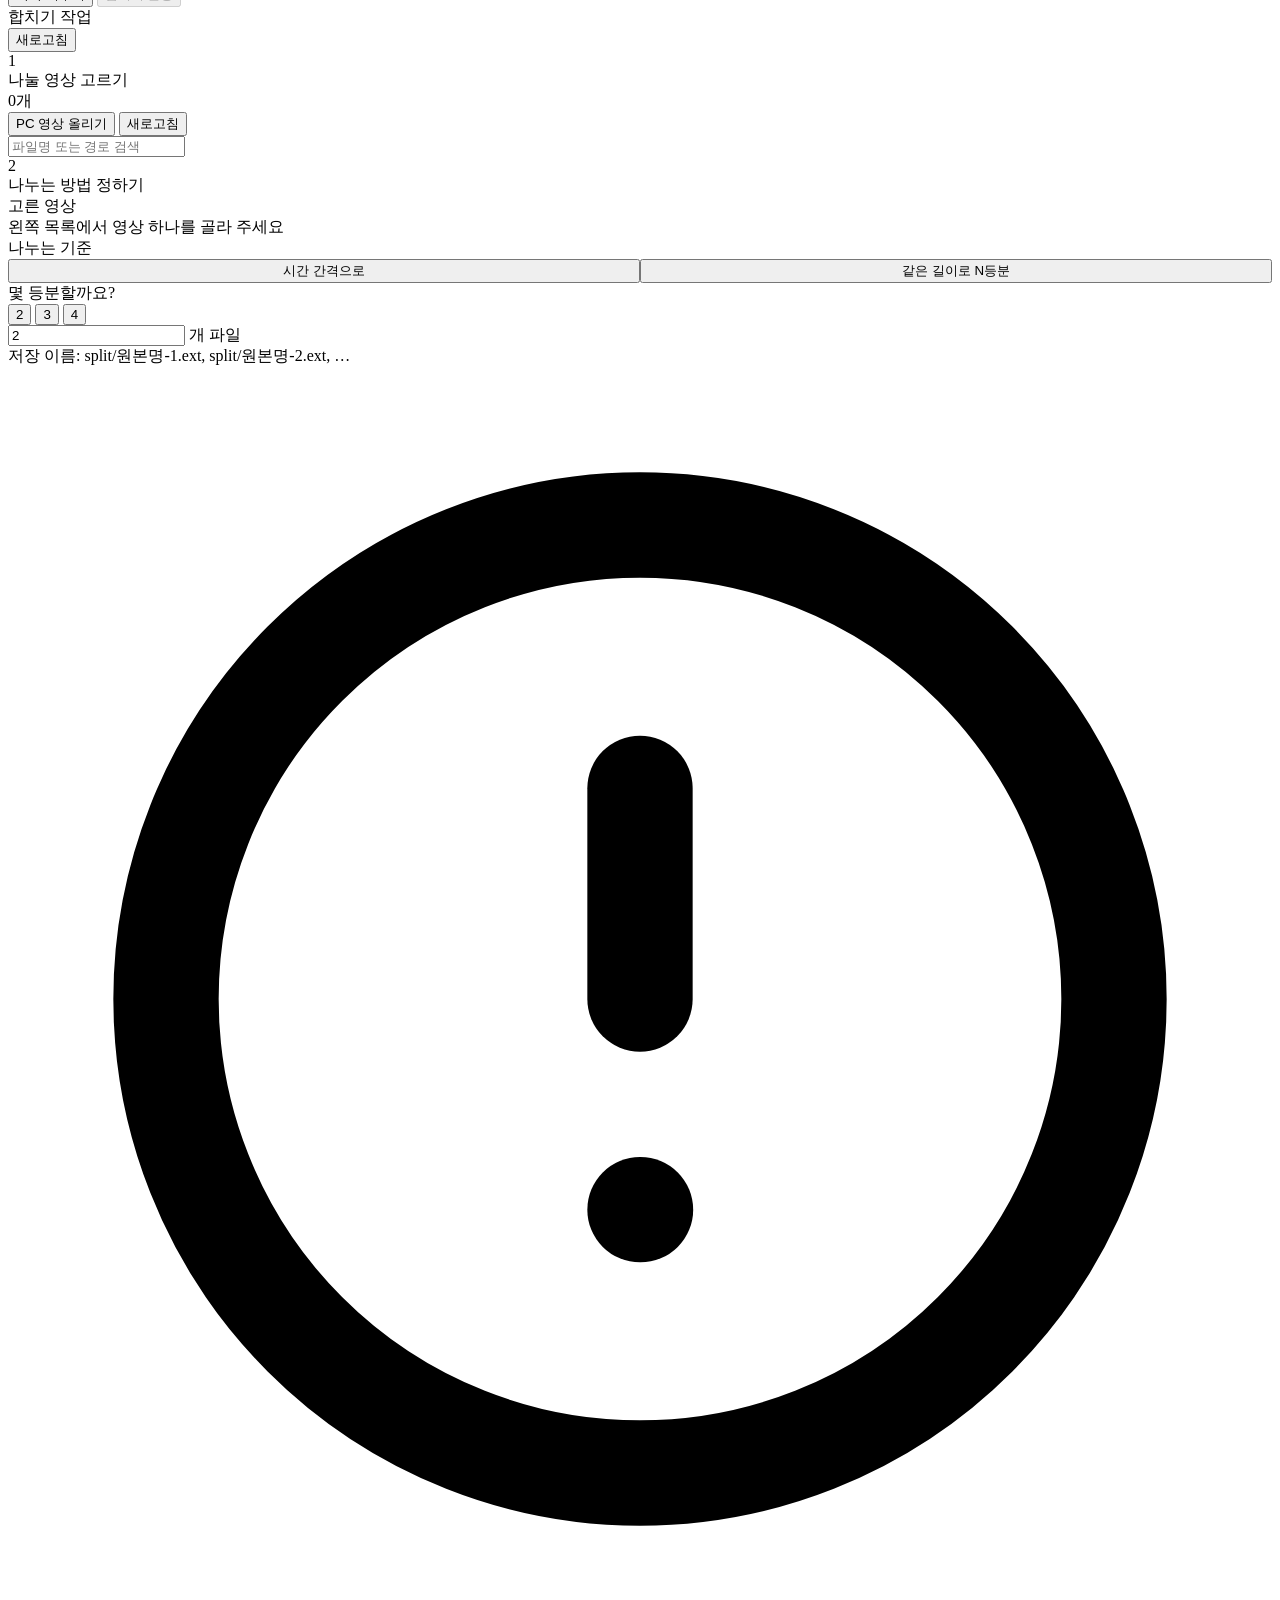
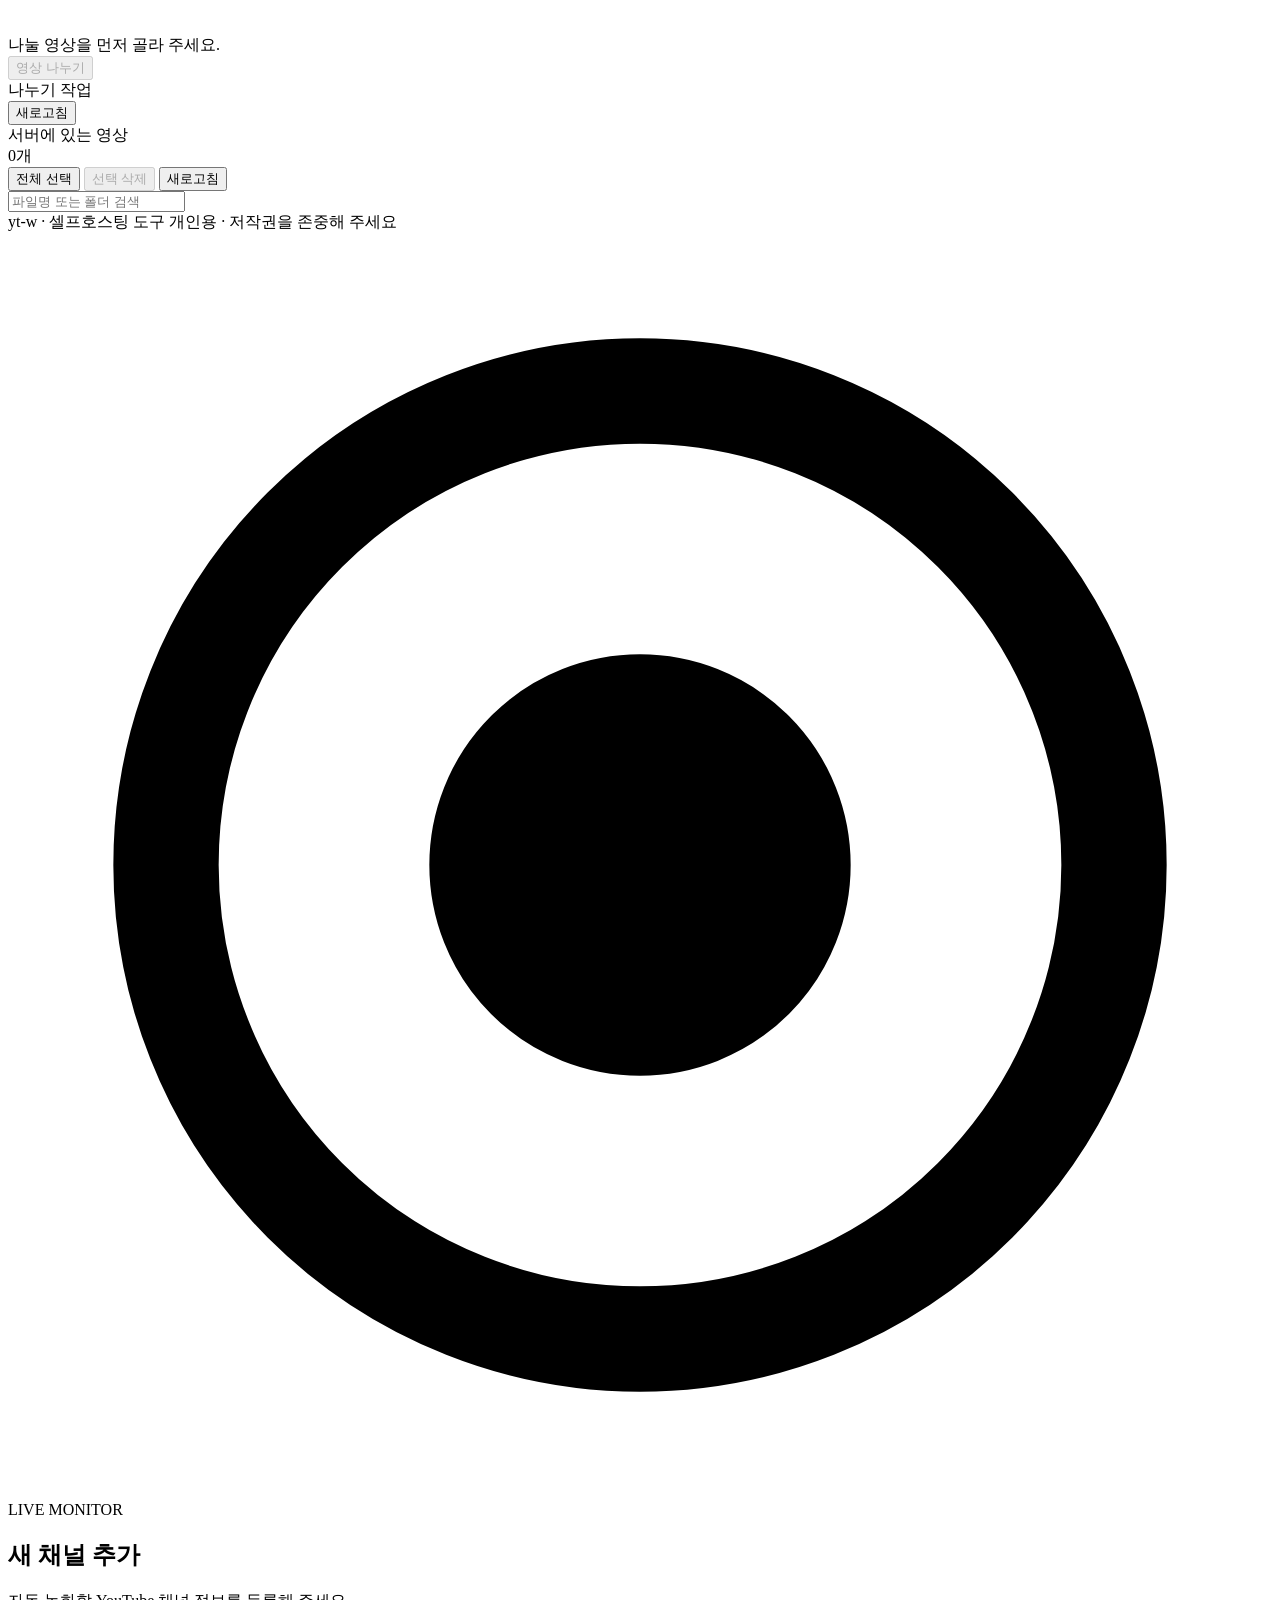
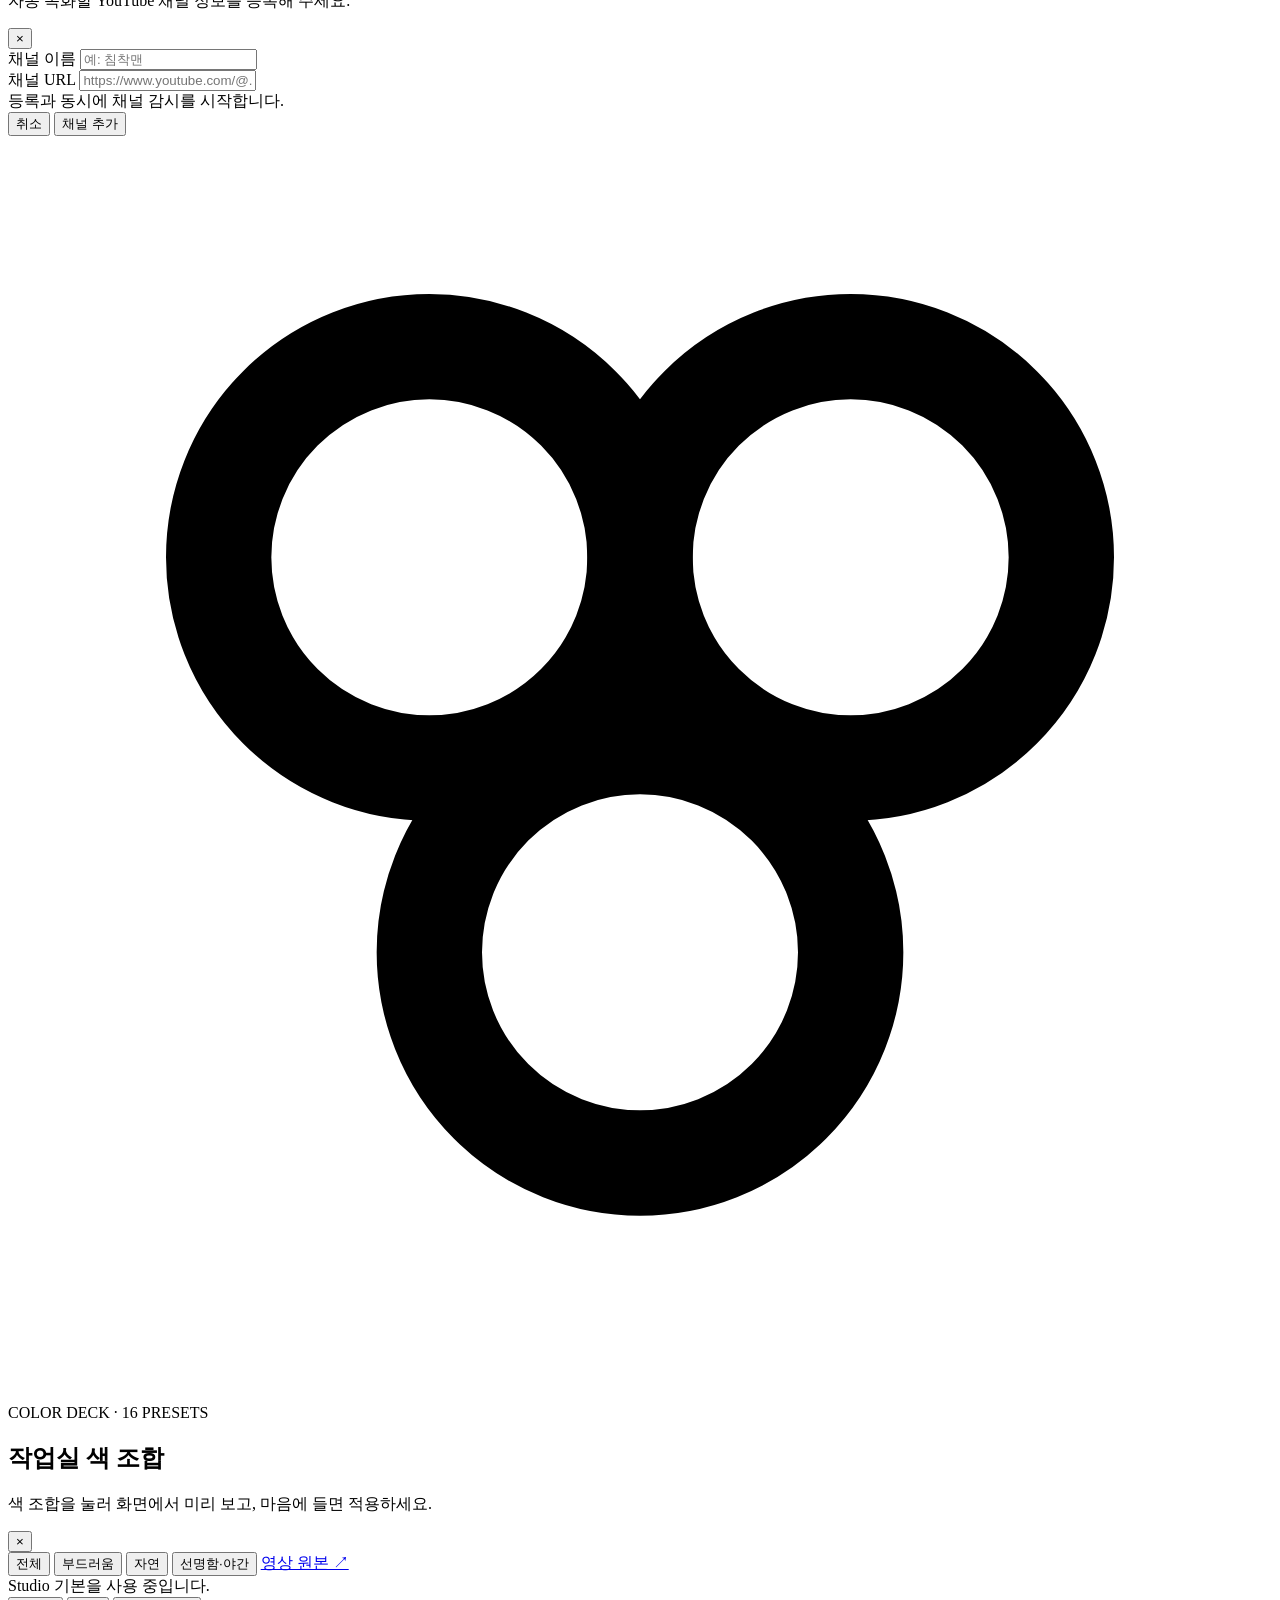
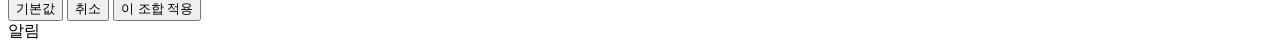
==== commit cae627fe: "fix(ui): 업로드 탭 페이지 스크롤 제거와 나누기 설정 압축 - YouTube 업로드 탭은 화면 높이에 고정하고 목록·영상 정보·작업만 안에서 스크롤 - 업로드 여부 기준 안" ====
--- a/web/index.html
+++ b/web/index.html
@@ -316,7 +316,6 @@
                 <button class="btn ghost sm" type="button" onclick="loadFiles(true)">새로고침</button>
               </div>
             </div>
-            <p class="youtube-auth-note">업로드 여부는 이 앱의 저장된 완료 기록 기준입니다. 기록 저장 기능 적용 전이나 다른 곳에서 올린 영상은 미업로드로 표시될 수 있습니다.</p>
             <div class="file-list youtube-upload-file-list" id="youtube-upload-file-list"></div>
           </section>
 
@@ -641,12 +640,12 @@
 
               <div class="split-strategy-panel" id="split-parts-fields">
                 <label class="label" for="split-parts">몇 등분할까요?</label>
-                <div class="toggle-group split-quick-parts" role="group" aria-label="빠른 등분 선택">
-                  <button type="button" onclick="setSplitParts(2)">2등분</button>
-                  <button type="button" onclick="setSplitParts(3)">3등분</button>
-                  <button type="button" onclick="setSplitParts(4)">4등분</button>
-                </div>
-                <div class="row-flex" style="margin-top:10px">
+                <div class="row-flex">
+                  <div class="toggle-group split-quick-parts" role="group" aria-label="빠른 등분 선택">
+                    <button type="button" onclick="setSplitParts(2)">2</button>
+                    <button type="button" onclick="setSplitParts(3)">3</button>
+                    <button type="button" onclick="setSplitParts(4)">4</button>
+                  </div>
                   <input class="input" type="number" id="split-parts" min="2" step="1" value="2" oninput="renderSplitSelection()" />
                   <span class="split-unit">개 파일</span>
                 </div>
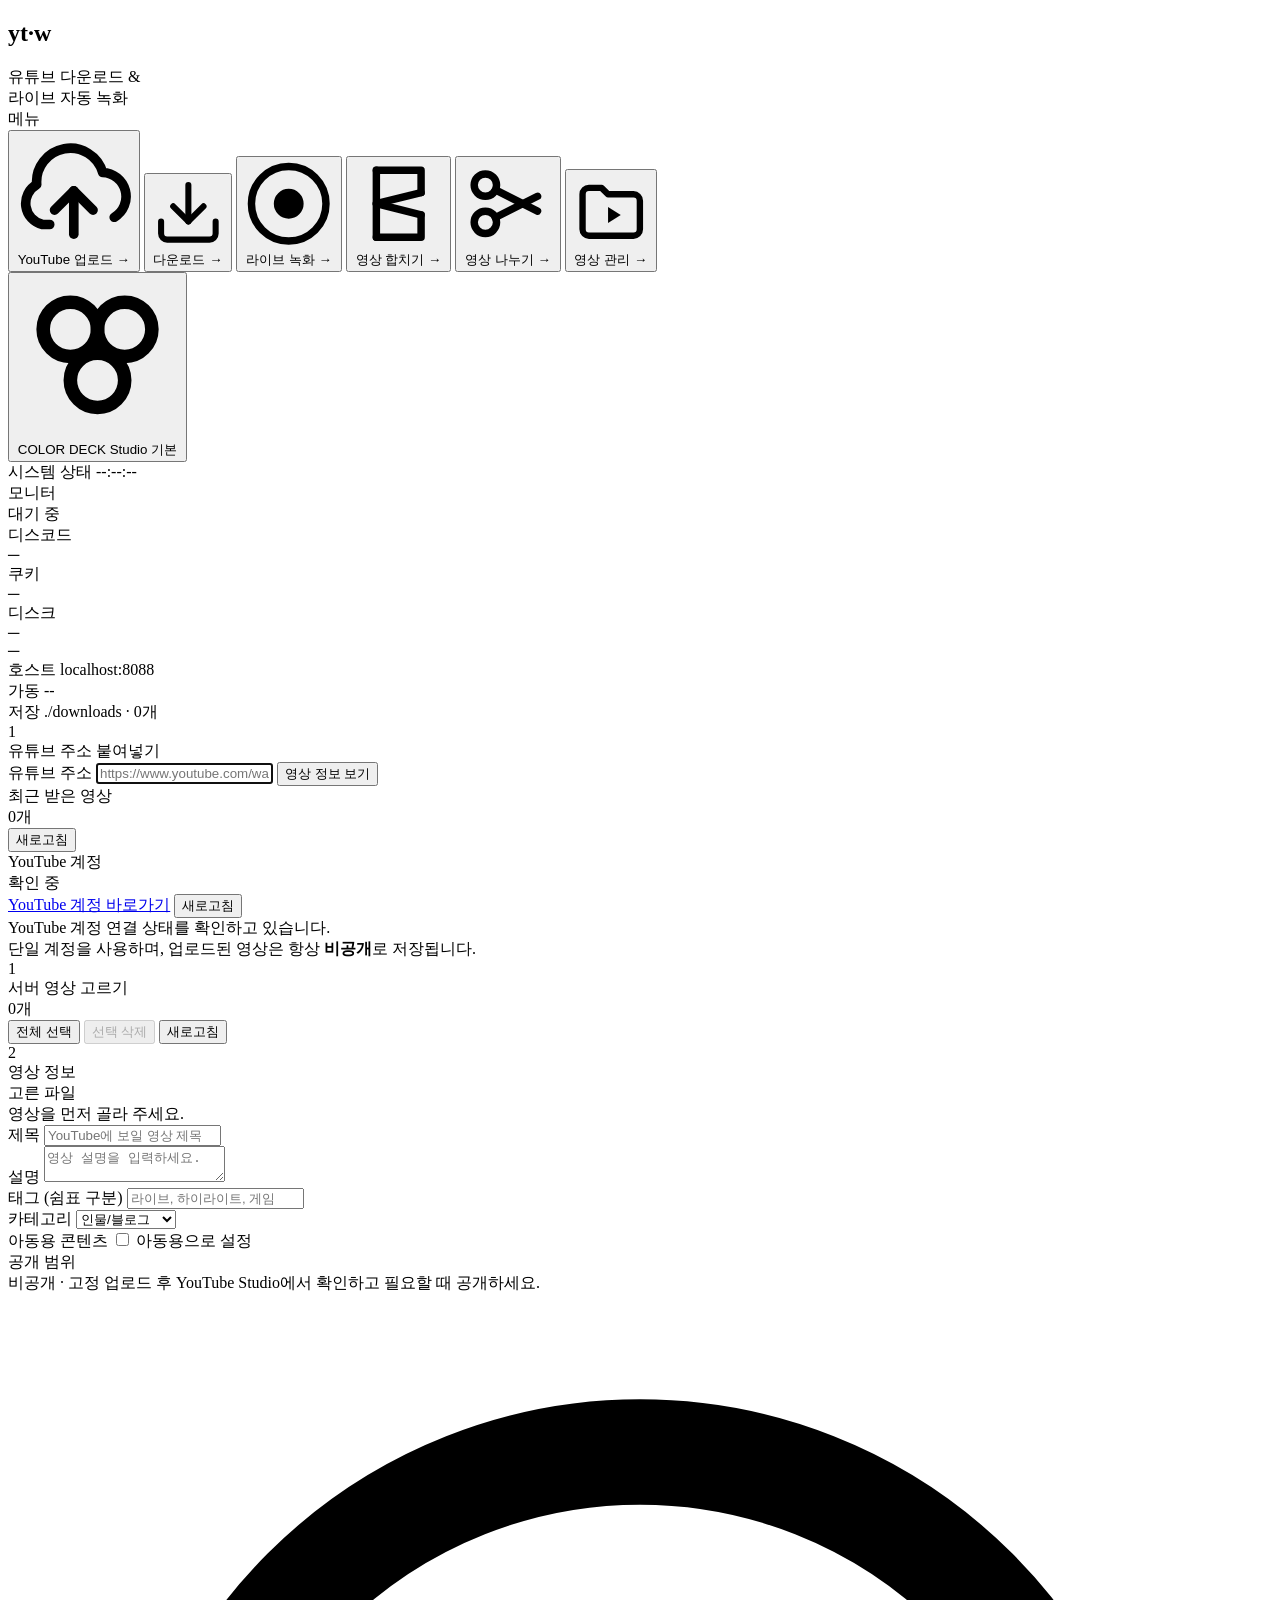
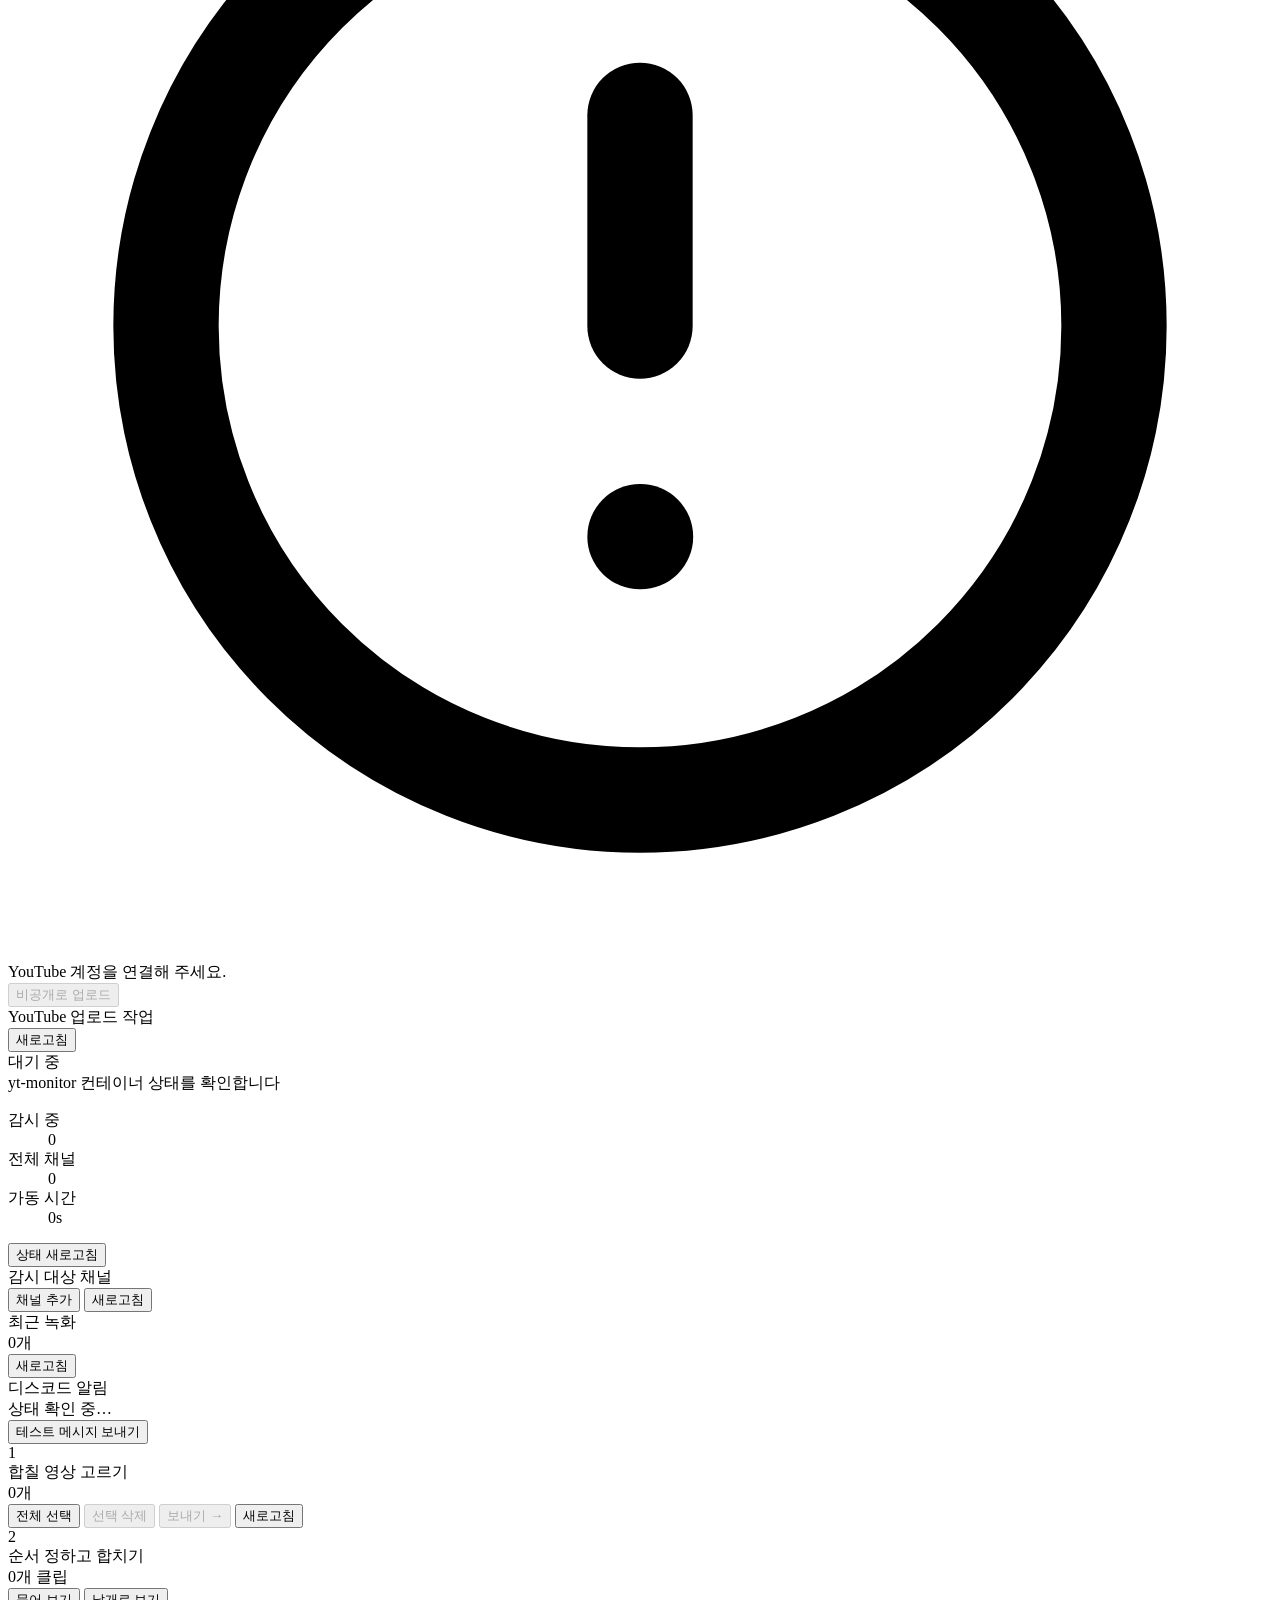
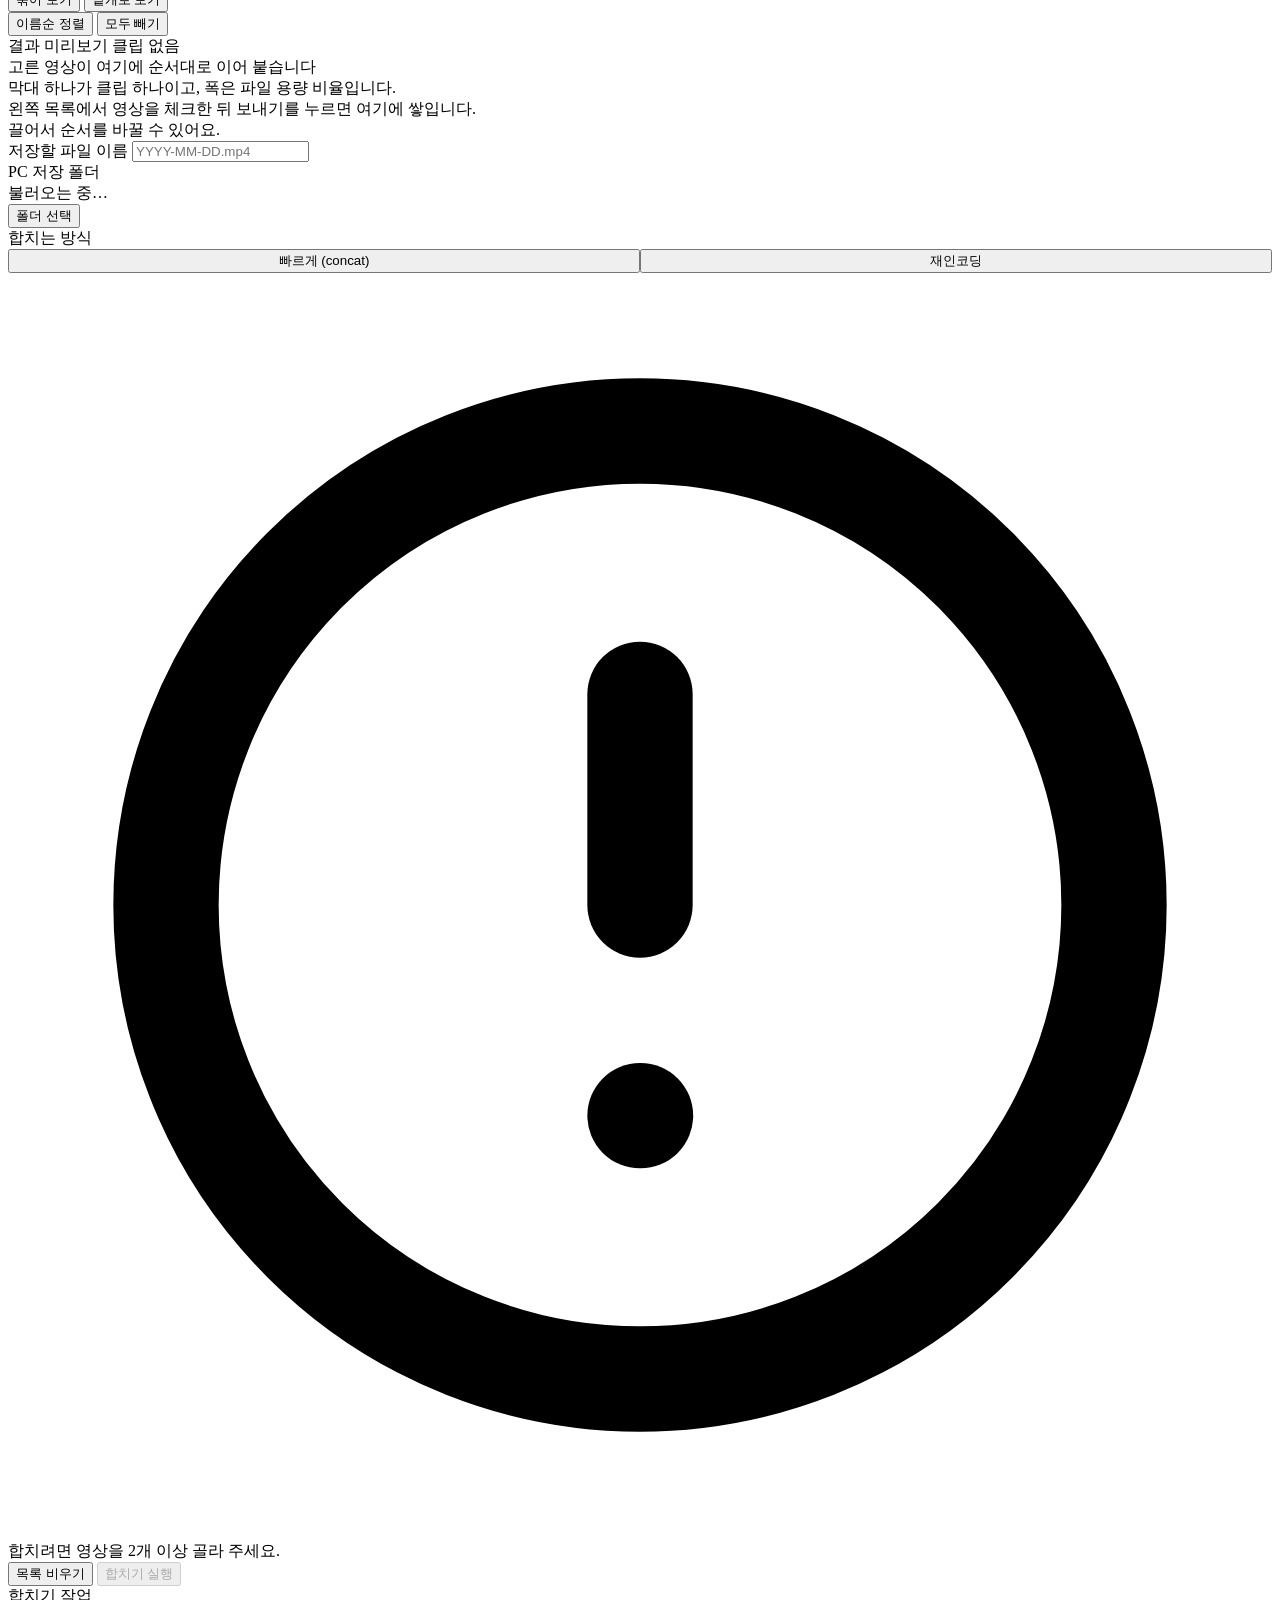
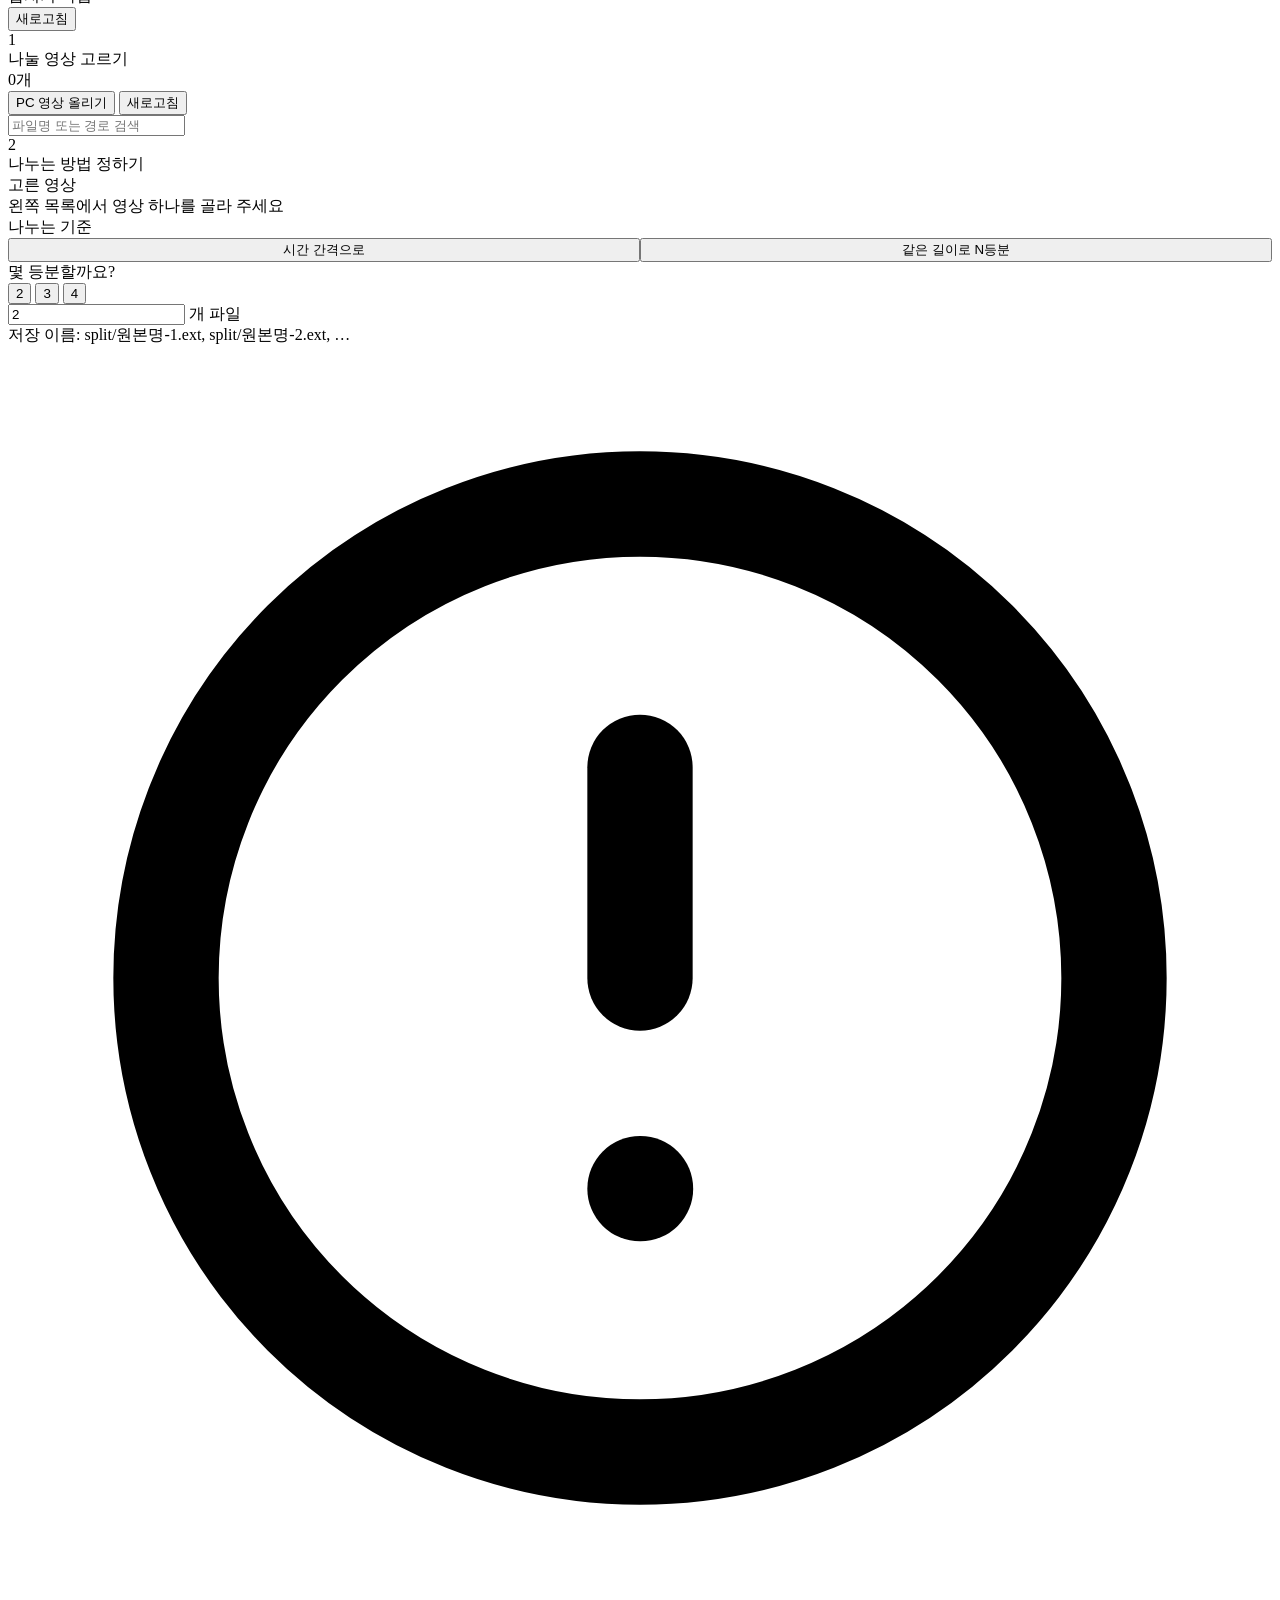
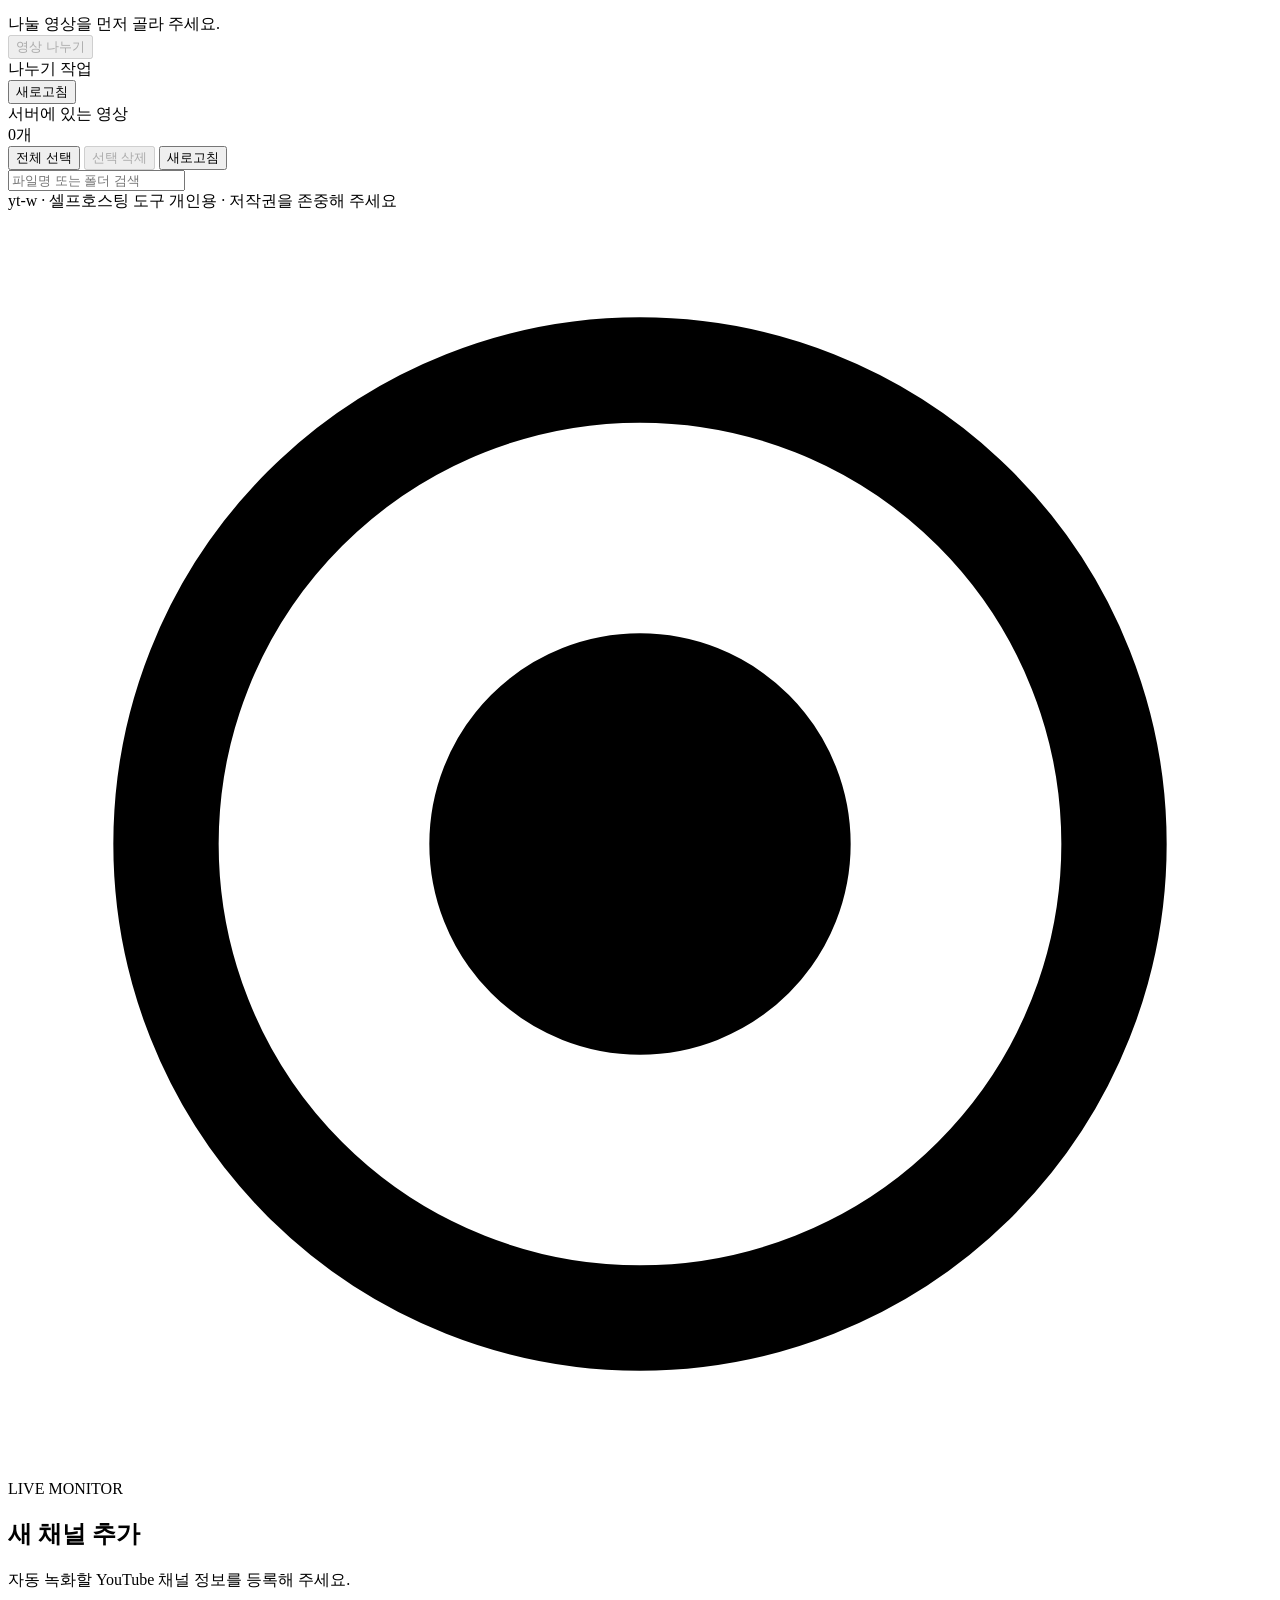
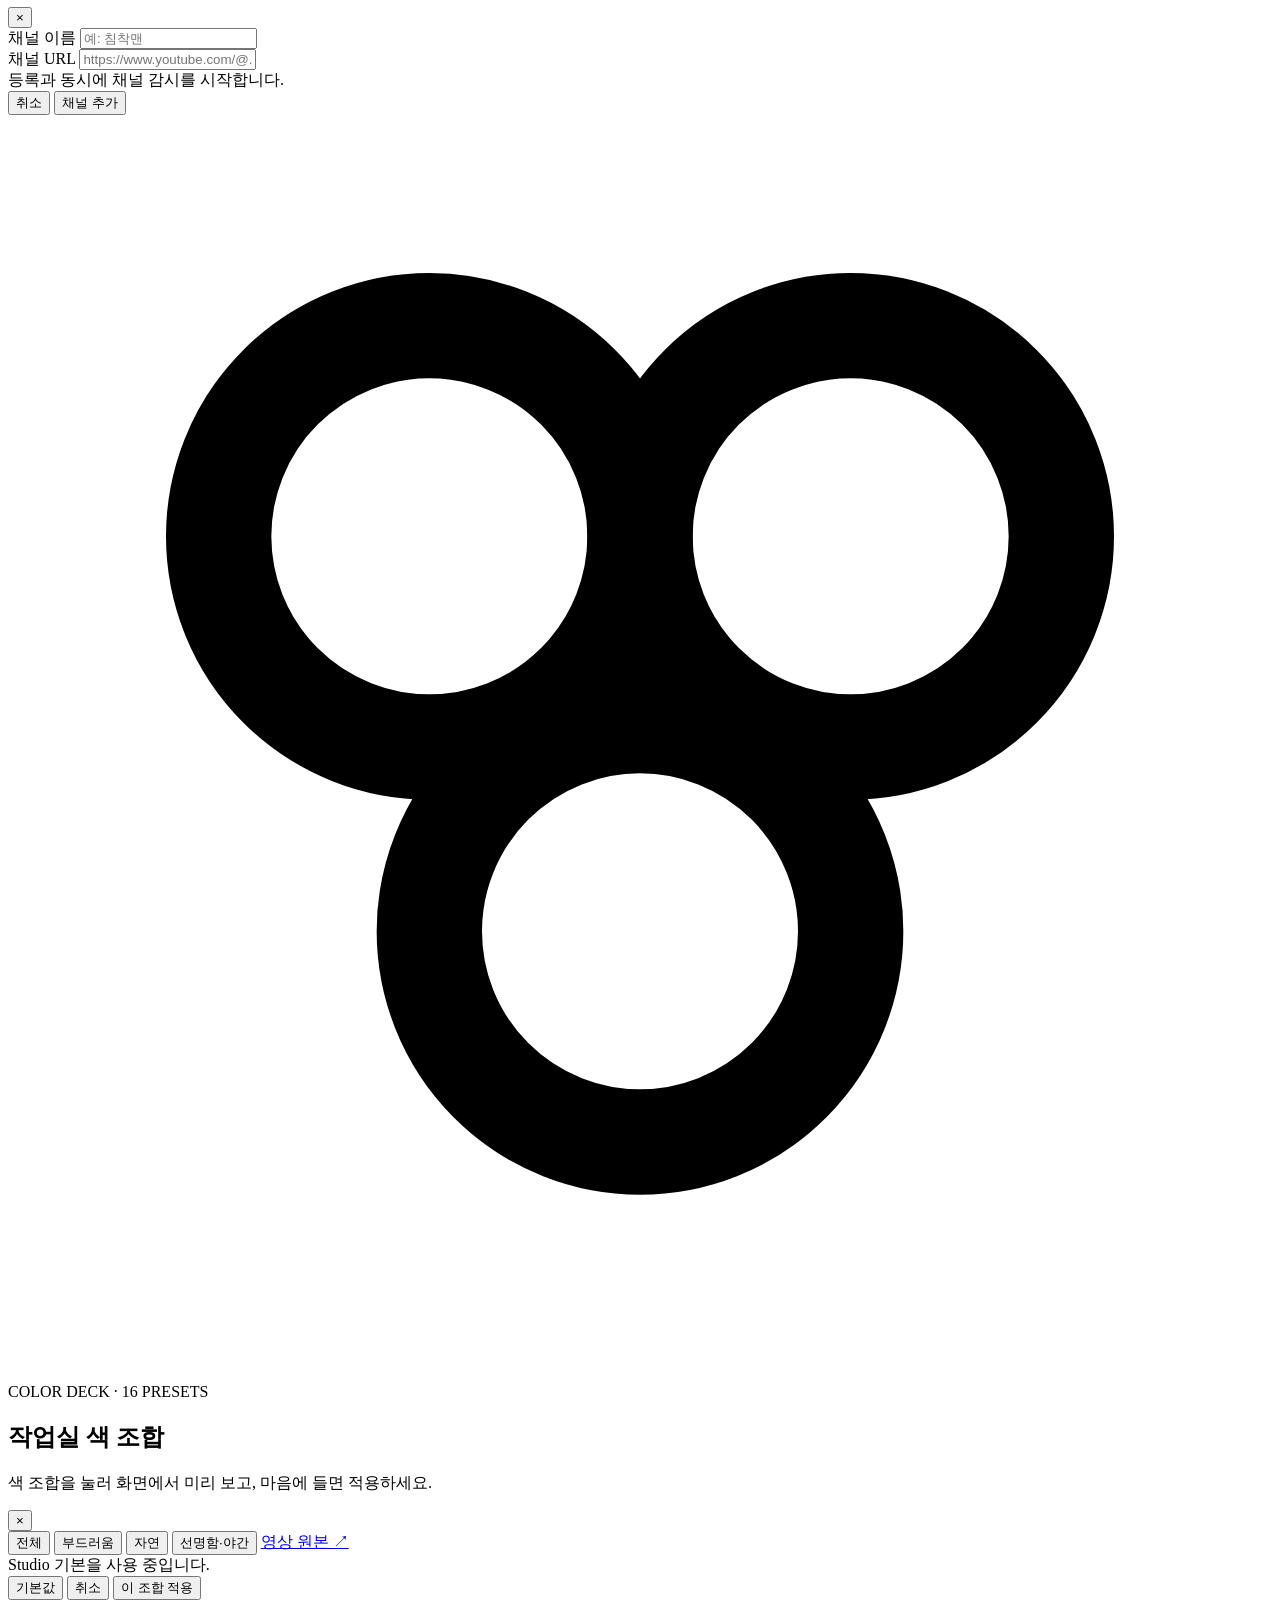
==== commit 5e29d6ff: "fix(ui): YouTube 업로드 입력 영역과 파일별 제목 표시 개선 업로드 화면의 간격과 메타데이터 배치를 조정해 영상 정보 입력칸을 펼쳐 표시하고 긴 영상 목록과 작업 목록" ====
--- a/web/index.html
+++ b/web/index.html
@@ -338,18 +338,17 @@
                          placeholder="YouTube에 보일 영상 제목" required
                          oninput="renderYouTubeUploadReady()" />
                 </div>
-                <div>
+                <div class="youtube-upload-description-field">
                   <label class="label" for="youtube-upload-description">설명</label>
                   <textarea class="input youtube-upload-description" id="youtube-upload-description" maxlength="5000"
                             placeholder="영상 설명을 입력하세요."></textarea>
                 </div>
-                <div>
-                  <label class="label" for="youtube-upload-tags">태그</label>
-                  <input class="input" type="text" id="youtube-upload-tags"
-                         placeholder="예: 라이브, 하이라이트, 게임" />
-                  <div class="youtube-field-note">쉼표로 구분해 입력합니다.</div>
-                </div>
-                <div class="field-row">
+                <div class="field-row youtube-upload-metadata">
+                  <div>
+                    <label class="label" for="youtube-upload-tags">태그 <span class="youtube-field-note">(쉼표 구분)</span></label>
+                    <input class="input" type="text" id="youtube-upload-tags"
+                           placeholder="라이브, 하이라이트, 게임" />
+                  </div>
                   <div>
                     <label class="label" for="youtube-upload-category">카테고리</label>
                     <select class="select" id="youtube-upload-category">
@@ -373,19 +372,21 @@
                   </div>
                 </div>
                 <div>
-                  <label class="label">공개 범위</label>
+                  <label class="label sr-only">공개 범위</label>
                   <div class="youtube-privacy-fixed">
                     <span class="chip warn no-dot">비공개 · 고정</span>
                     <span>업로드 후 YouTube Studio에서 확인하고 필요할 때 공개하세요.</span>
                   </div>
                 </div>
-                <div class="ready-bar" id="youtube-upload-ready">
-                  <svg class="ico" viewBox="0 0 24 24" fill="none" stroke="currentColor" stroke-width="2" stroke-linecap="round" stroke-linejoin="round">
-                    <circle cx="12" cy="12" r="9" /><line x1="12" y1="8" x2="12" y2="12" /><line x1="12" y1="16" x2="12.01" y2="16" />
-                  </svg>
-                  <span id="youtube-upload-ready-text">YouTube 계정을 연결해 주세요.</span>
-                </div>
-                <button class="btn primary lg block" type="submit" id="btn-youtube-upload" disabled>비공개로 업로드</button>
+                <div class="youtube-upload-submit">
+                  <div class="ready-bar" id="youtube-upload-ready">
+                    <svg class="ico" viewBox="0 0 24 24" fill="none" stroke="currentColor" stroke-width="2" stroke-linecap="round" stroke-linejoin="round">
+                      <circle cx="12" cy="12" r="9" /><line x1="12" y1="8" x2="12" y2="12" /><line x1="12" y1="16" x2="12.01" y2="16" />
+                    </svg>
+                    <span id="youtube-upload-ready-text">YouTube 계정을 연결해 주세요.</span>
+                  </div>
+                  <button class="btn primary lg block" type="submit" id="btn-youtube-upload" disabled>비공개로 업로드</button>
+                </div>
               </div>
             </form>
           </section>
